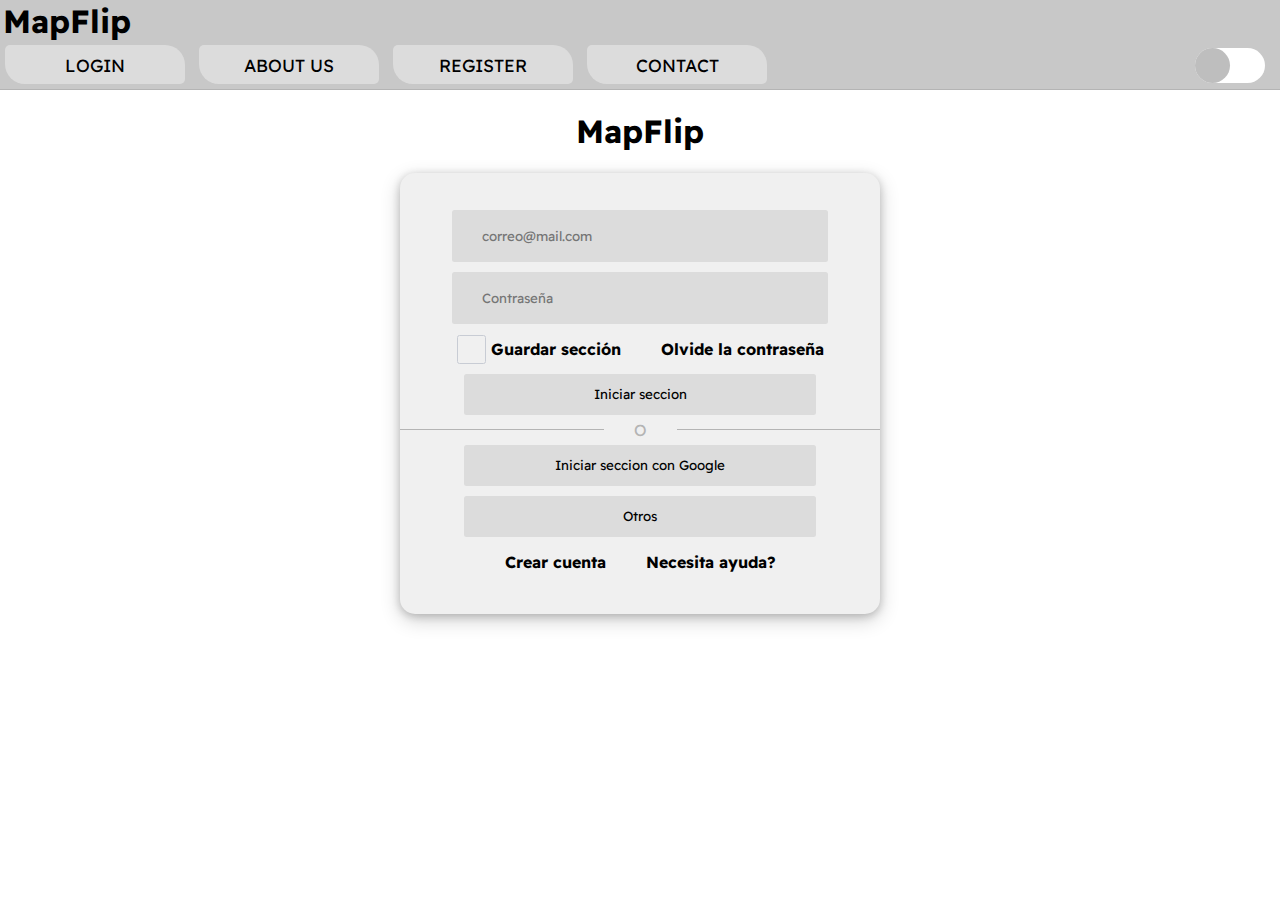
==== index.html @ dfa8b369 "File rename and fixed some bug" ====
<!DOCTYPE html>

<html lang="es">
  <head>
    <meta charset="UTF-8" />
    <meta http-equiv="X-UA-Compatible" content="IE=edge" />
    <meta name="viewport" content="width=device-width, initial-scale=1.0" />
    <title>Login</title>
    <link rel="icon" type="image/x-icon" href="./icons/MapFlipPage_Icon.ico" />
    <link rel="stylesheet" type="text/css" href="./styles/style.css" />
  </head>
  <body>
    <!--Barra de navegacion-->
    <header class="header">
      <h1>MapFlip</h1>
      <nav class="navbar">
        <!--Menu-->
        <div class="iconbar">
          <img src="./icons/gui/row_256.png" alt="Menu icon" id="menu-icon" />
        </div>
        <!--Barra de navegación-->
        <ul class="nav-ul">
          <li><a href="">Login</a></li>
          <li><a href="">About Us</a></li>
          <li><a href="">Register</a></li>
          <li><a href="">Contact</a></li>
          <li class="li-input">
            <input
              type="checkbox"
              class="dark-mode-button"
              onclick="darkMode(),activarModoOscuroManual()"
              placeholder=""
              title="DarkModeBtn"
            />
          </li>
        </ul>
      </nav>
    </header>

    <!--Contenido de la página-->

    <main class="content-login">
      <h1>MapFlip</h1>
      <!--action="submit"-->
      <form action="" class="login-form">
        <input
          type="email"
          name="email"
          placeholder="correo@mail.com"
          id="email-LogIn"
        />
        <input
          type="password"
          name="password"
          placeholder="Contraseña"
          id="password-LogIn"
        />
        <div class="other-options">
          <div class="cntr">
            <input type="checkbox" id="cbx" class="hidden-xs-up" />
            <label for="cbx" class="cbx"></label>
            <label for="cbx">Guardar sección</label>
          </div>
          <a href="">Olvide la contraseña</a>
        </div>
        <input type="submit" value="Iniciar seccion" id="submit-LogIn" />
        <div class="separator">
          <hr id="line" />
          <span>O</span>
          <hr id="line" />
        </div>
        <input
          type="button"
          value="Iniciar seccion con Google"
          id="google-LogIn"
        />
        <input type="button" value="Otros" id="other-LogIn" />
        <div class="other-options">
          <a href="">Crear cuenta</a>
          <a href="">Necesita ayuda?</a>
        </div>
      </form>
    </main>
  </body>
  <script
      src="./scripts/screenAdaptability.js"
      type="text/javascript"
    ></script>
    <script src="./scripts/darkMode.js" type="text/javascript"></script>
    <script src="./scripts/login.js" type="text/javascript"></script>
    <script src="./scripts/script.js" type="text/javascript"></script>
</html>
---- styles/style.css ----
@import url("https://fonts.googleapis.com/css2?family=Readex+Pro:wght@200&display=swap");
* {
  font-family: "Readex Pro", sans-serif;
}

::-webkit-scrollbar {
  display: none;
}
/*Si modifica aquí también obligatorio en el JS*/
:root {
  /** Colores */
  --backColor: white;
  --textColor: black;
  --mediumTextColor: rgb(180, 180, 180);
  --mediumBackColor: rgb(240, 240, 240);
  --buttonColor: rgb(220, 220, 220);
  --buttonColorHover: rgb(190, 190, 190);
  --backgroundNavbarColor: rgb(200, 200, 200);
  --imgIconColor: invert(90%);
  --strongShadowColor: rgba(0, 0, 0, 0.2);
  --mediumShadowColor: rgba(0, 0, 0, 0.19);
  --buttonShadowColor: rgba(0, 0, 0, 0.32);

  /** URL de imágenes */
  --urlPasswordIcon: "url(../icons/gui/password_key_24_black.png)";
  --urlEmailIcon: "url(../icons/gui/mail_24_black.png)";

  /** Statics(No deben ser accesible desde JavaScripts) */
  --imgGreenButtonIconColor: invert(80%) sepia(35%) saturate(811%)
    hue-rotate(75deg) brightness(230%) contrast(160%);
  --mapTileColor: invert(85%);
  --primaryColor: #01ad11;
  --secondaryColor: #00cccc;
  --acceptBtnBackgroundColor: #16a738;
  --cancelBtnBackgroundColor: #cb3737;
  --acceptBtnBackgroundColor_Hover: #27b448;
  --cancelBtnBackgroundColor_hover: #d64e4e;

  /** Otros */
  --primaryBorderRadiusSize: 2.5px;
  --secondaryBorderRadiusSize: 5px 20px;
}

@keyframes premiumColor {
  to {
    background-position: 200%;
  }
}

body {
  background-color: var(--backColor); /*Cambiar este color para buscar huecos*/
  color: var(--textColor);
  overflow: hidden;
  display: block;
  margin: 0;
}

input,
button,
select {
  outline: none;
  border-width: 0;
  border-radius: var(--primaryBorderRadiusSize);
  cursor: pointer;
  color: var(--textColor);
  background-color: var(--buttonColor);
  padding: 10px;
  margin: 5px 5px;
}

input[type="button"],
input[type="submit"],
input[type="email"],
input[type="password"] {
  margin: 5px 5px;
  padding: 10px;
  height: 2.56rem;
  width: 22rem;
}

input[type="email"],
input[type="password"] {
  height: 2rem;
  width: 21rem;
}
input[type="email"]::placeholder,
input[type="password"]::placeholder {
  user-select: none;
  text-align: start;
}

select:focus,
input[type="datetime"]:focus,
input[type="text"]:focus,
input[type="email"]:focus,
input[type="password"]:focus {
  box-shadow: 0 0 0px 2px var(--textColor);
}

input[type="button"]:hover,
input[type="submit"]:hover {
  background-color: var(--buttonColorHover);
}

a {
  text-decoration: none;
  color: var(--textColor);
}

hr {
  color: var(--textColor);
}

.range-container {
  display: flex;
  flex-direction: row;
  align-items: center;
  justify-content: space-between;
  font-weight: bold;
}.range-container input[type="range"]{
  width: 100%;
}.range-container label{
  margin: 0 5px;
}

/** Area colores de los iconos */
.event-icon-container {
  background-color: #00cccc;
  border-radius: 50%;
  border: solid 3px white;
}
.event-icon-img {
  position: absolute;
  top: 7%;
  left: 7%;
}
.user-marker {
  background-color: var(--primaryColor);
  border-radius: 50%;
  border: solid 3px white;
}

/**Area de navegación*/
.header {
  background-color: var(--backgroundNavbarColor);
  border: solid;
  border-inline: none;
  border-block-start: none;
  border-width: thin;
  border-color: var(--mediumTextColor);
}
.header h1 {
  display: inline;
  padding: 2.5px;
}

/*Iconos de los botones de la barra de navegación cuando está en modo móvil*/
#menu-icon,
#close-icon {
  /*Para cambiar los colores de la imagen*/
  filter: var(--imgIconColor);
  height: 0.825em;
}

/*Boton de modo oscuro*/
.dark-mode-button {
  /*main guarda la rueda*/
  appearance: none;
  position: relative;
  width: 70px;
  height: 35px;
  background-color: var(--backColor);
  border-radius: 50px;
  outline: none;
  float: right;
}
.dark-mode-button:before {
  /*Rueda del boton*/
  content: "";
  position: absolute;
  top: 0;
  left: 0;
  width: 35px;
  height: 35px;
  border-radius: 50px;
  transition: 0.4s;
  background-color: var(--buttonColorHover);
}
.dark-mode-button:checked:before {
  /*Rueda del boton*/
  transform: translate(100%);
  transition: 0.4s;
}

/**Modifico las propiedades de los botones que tenga Leaflet*/
.leaflet-touch .leaflet-control-layers,
.leaflet-touch .leaflet-bar {
  border: none;
  background-clip: padding-box;
}
/**Botones flotantes*/
.floating-map-button,
.floating-button {
  width: 40px;
  height: 40px;
  display: flex;
  align-items: center;
  justify-content: center;
  border-radius: 50%;
  box-shadow: 1px 2px 2px 1px var(--buttonShadowColor);
  cursor: pointer;
}
.floating-button {
  margin: 0 10px 10px 0;
  position: absolute;
}
.floating-button img,
.floating-map-button img {
  width: 20px;
  height: 20px;
  user-select: none;
}
.floating-button:hover,
.floating-map-button:hover {
  transform: translate(-1px, -1px);
  background-size: 300% 250%;
  transition: 200ms;
}
.floating-button:active,
.floating-map-button:active {
  transform: translate(1px, 1px);
}
.add {
  background-image: linear-gradient(45deg, #9d00ff, #ff4081, #9d00ff);
  background-size: 500% 280%;
  top: 5px;
  right: 50px;
}
.filter {
  background-image: linear-gradient(45deg, yellow, #34d158, yellow);
  background-size: 500% 280%;
  top: 5px;
  right: 0px;
}
.my-location {
  background-image: linear-gradient(45deg, #2e43ff, #349fd1, #2e43ff);
  background-size: 500% 280%;
  top: 5px;
  right: 0px;
}
/**Creo una tarjeta para mostrar información adicional del botón*/
/*.add:hover::before,.filter:hover::before {
  position: absolute;
  bottom: 100%;
  left: 50%;
  transform: translateX(-50%);
  padding: 5px;
  background-color: var(--BackColor);
  color: var(--TextColor);
  border-radius: var(--primaryBorderRadiusSize);
  font-size: 0.875rem;
}.add:hover::before {
  content: "Crear evento";
}
.filter:hover::before {
  content: "Filtrar eventos";
}*/

/*!En caso de que se cambie de mapa habría que cambiar estas posiciones*/
/*#create-map-event-btn {
  top: auto;
  bottom: 65px;
  right: 5px;
}
#filter-map-event-btn {
  top: auto;
  bottom: 15px;
  right: 5px;
}*/

.navbar {
  display: block;
  width: 100%;
  overflow-y: auto;
}

.navbar ul {
  list-style-type: none;
  margin: 0;
  padding: 0;
}

.navbar ul li {
  display: inline-block;
}

.li-input {
  float: right;
  margin: 2.5px 10px 0 0;
}

.navbar ul li a {
  width: 180px;
  box-sizing: border-box;
  padding: 8.5px;
  margin: 5px;
  font-size: 1.1em;
  display: inline-block;
  text-decoration: none;
  text-align: center;
  float: none;
  text-transform: uppercase;
  position: relative;
  border-radius: var(--secondaryBorderRadiusSize);

  color: var(--textColor);
  background-color: var(--buttonColor);
}
.navbar ul li a:hover {
  transition: 400ms;
  background-color: var(--buttonColorHover);
  box-shadow: 0 3px 0 0 var(--primaryColor);
  /*transform: translate(-3px, -3px);*/
} /*.navbar ul li a:active{
  transform: translate(1px, 1px);
}*/

.iconbar {
  display: none;
  font-size: 32px;
  padding: 7.5px;
  cursor: pointer;
  margin-left: auto;
}

.navbar-mobile {
  display: none;
  background-color: var(--backgroundNavbarColor);
}

/*Capa mas baja*/

#content {
  background-color: var(--mediumBackColor);
  display: flex;
  position: initial;
  margin-left: auto;
  padding: 0;
  height: 84vh;
}

/*Divisiones de las ventanas*/

.event-list-container,
.contacts-list-container {
  position: relative;
}
.event-list-container {
  display: block;
  float: left;
  width: 25%;
  height: 100%;
  border: solid;
  border-block-start: none;
  border-block-end: none;
  border-left: none;
  border-width: thin;
  border-color: var(--mediumTextColor);
}
.list-container {
  height: 60%;
  /*margin: 0 2.5px 0 0;*/
  padding: 0;
  overflow-x: hidden;
  overflow-y: auto;
  /*TODO:Añadir un scroll personalizado*/
}
.list-container > h1,
.card-list-container {
  /**Las cartas eventos*/
  margin: 0.25rem;
  padding: 0.15rem;
  font-size: 1.2rem;
  background-color: var(--buttonColor);
  border-radius: var(--primaryBorderRadiusSize);
  box-shadow: 0 1px 3px 0 var(--strongShadowColor),
    0 2px 6px 0 var(--mediumShadowColor);
}
.card-list-container {
  cursor: pointer;
}
.card-list-container:hover {
  background-color: var(--buttonColorHover);
}
.card-list-container > h2,
.card-list-container p {
  margin: 0.2rem;
  font-size: 1rem;
  text-align: left;
  display: block;
}

#image-container {
  margin: 0 2.5px 2.5px;
  width: 50px;
  height: 50px;
  float: left;
  display: flex;
  justify-content: center;
  align-items: center;
  border-radius: 50%;
  background-color: var(--secondaryColor);
  user-select: none;
}
#image-container img {
  width: 75%;
  height: 75%;
  object-fit: cover;
  margin: auto;
}

.card-presentation-container {
  display: inline-block;
  width: 100%;
}

/* Texto de membresía */
#membership-text {
  width: 85px;
  text-align: center;
  font-weight: bold;
  background-color: var(--backColor);
  border-radius: var(--primaryBorderRadiusSize);
  box-shadow: 1px 1px 2px 0px var(--strongShadowColor),
    3px 3px 3px 1px var(--mediumShadowColor);
  float: right;
  padding: 0.15rem;
  cursor: default;
  -webkit-touch-callout: none;
  -webkit-user-select: none;
  -khtml-user-select: none;
  -moz-user-select: none;
  -ms-user-select: none;
  user-select: none;
}
.premium {
  background: linear-gradient(
    60deg,
    #ff4000 10%,
    #ff8a00 30%,
    #ffa500 50%,
    #ff8a00 70%,
    #ff4000 90%
  );
  -webkit-background-clip: text;
  background-clip: text;
  -webkit-text-fill-color: transparent;
  background-size: 200% auto;
  animation: premiumColor 2s infinite;
}

.map-and-description-container {
  display: block;
  float: center;
  width: 50%;
  height: 100%;
}
.event-description-container {
  border: solid;
  border-inline: none;
  border-block-end: none;
  border-width: thin;
  border-color: var(--mediumTextColor);
  height: 25%; /**El mapa ocupa el 75% por lo que la descripción debe ocupar 25%*/
  overflow-y: auto;
}
.event-description-container h3,
.event-description-container h4,
.event-description-container p {
  margin: 0.1rem;
  padding: 0.05rem;
}
.event-description-container p {
  font-size: 1rem;
}

.contacts-list-container {
  display: block;
  clear: left;
  width: 25%;
  height: 100%;
  border: solid;
  border-block-start: none;
  border-block-end: none;
  border-right: none;
  border-width: thin;
  border-color: var(--mediumTextColor);
}
#friend-conectivity {
  font-weight: bold;
}
.conectado {
  color: #17c740;
}
.desconectado {
  color: #ff4000;
}

/*Area del mapa*/

#map {
  height: 75%;
  width: 100%;
  border-radius: var(--primaryBorderRadiusSize);
}

.leaflet-tile-pane {
  filter: var(--mapTileColor);
}
.leaflet-container .leaflet-control-attribution {
  background: var(--backColor);
  opacity: 0.8;
  color: var(--textColor);
}

#map::backdrop {
  color: #448;
}

/*Aside(anuncio)*/

#content aside {
  margin: 0.25%;
  background-color: var(--mediumBackColor);
}

/*Footer*/

footer {
  clear: both;
  width: 100%;
  text-align: center;
  background-color: var(--mediumBackColor);
}

/*barra de navegación entre partes del content*/

.navbar-mobile button,
.navbar-mobile input {
  text-align: center;
  padding: 4px 10% 0px;
  margin: 2px 0;
}
.navbar-mobile button > img {
  height: 32px;
}
.listIcon {
  filter: var(--imgIconColor);
}
.mapIcon {
  filter: var(--imgGreenButtonIconColor);
}
.friendsIcon {
  filter: var(--imgIconColor);
}

/**Crear evento Ventana modal*/

.modal-event-container {
  display: flex;
  align-items: center;
  justify-content: center;
  position: fixed;
  top: 0;
  left: 0;
  width: 100%;
  height: 100vh;
  background-color: var(--mediumBackColor);
  z-index: 1100;
  pointer-events: none;
  opacity: 0;
}
.modal-event-container h1 {
  margin: 0.55em 0;
}

.show-create-event {
  opacity: 1;
  pointer-events: auto;
}

.modal-create-event{
  display: none;
  background-color: var(--backColor);
  width: 600px;
  max-width: 100%;
  padding: 30px 50px;
  border-radius: var(--primaryBorderRadiusSize);
  box-shadow: 0 2px 4px rgba(0, 0, 0, 0.2);
  text-align: center;
}
.modal-filter-event{
  display: none;
  background-color: var(--backColor);
  width: 600px;
  max-width: 100%;
  padding: 30px 50px;
  border-radius: var(--primaryBorderRadiusSize);
  box-shadow: 0 2px 4px rgba(0, 0, 0, 0.2);
  text-align: center;
}

#cancel-or-create-event {
  display: flex;
  justify-content: space-between;
  align-items: center;
}
#cancel-or-create-event input[type="button"] {
  display: flex;
  flex-direction: column;
  justify-content: center;
  align-items: center;
  font-weight: bold;
  font-size: 1.5rem;
  text-align: center;
}
#cancel-create-event-btn {
  background-color: var(--cancelBtnBackgroundColor);
}
#accept-create-event-btn {
  background-color: var(--acceptBtnBackgroundColor);
}
#cancelBtnBackgroundColor:hover{
  background-color: var(--cancelBtnBackgroundColor_hover);
}
#accept-create-event-btn:hover{
  background-color: var(--acceptBtnBackgroundColor_Hover);
}

.form-create-event {
  display: flex;
  flex-direction: column;
}

/**LogIn Area*/

/*!Area experimental*/
/**Botón de guardar la contraseña*/
.cbx {
  position: relative;
  top: 1px;
  width: 27px;
  height: 27px;
  border: thin solid #c8ccd4;
  border-radius: var(--primaryBorderRadiusSize);
  vertical-align: middle;
  margin: 0px 5px 0 0;

  transition: background 0.1s ease;
  cursor: pointer;
  display: block;
}

.cbx:after {
  content: "";
  position: absolute;
  top: 2px;
  left: 8px;
  width: 7px;
  height: 14px;
  opacity: 0;
  transform: rotate(45deg) scale(0);
  border-right: 2px solid #fff;
  border-bottom: 2px solid #fff;
  transition: all 0.15s ease;
  transition-delay: 0.15s;
}

#cbx:checked ~ .cbx {
  border-color: transparent;
  background: var(--primaryColor);
}

#cbx:checked ~ .cbx:after {
  opacity: 1;
  transform: rotate(45deg) scale(1);
}

.cntr {
  position: relative;
}

.hidden-xs-up {
  display: none !important;
}
/*!----------------------------*/

#email-LogIn {
  background-image: var(--urlEmailIcon);
  background-size: 20px 20px; /* ajusta el tamaño de la imagen */
  background-position: 5px center; /* ajusta la posición de la imagen */
  background-repeat: no-repeat; /* asegura que la imagen no se repita */
  padding-left: 30px; /* ajusta el espacio para que la imagen no se superponga con el texto */
}
#password-LogIn {
  background-image: var(--urlPasswordIcon);
  background-size: 20px 20px; /* ajusta el tamaño de la imagen */
  background-position: 5px center; /* ajusta la posición de la imagen */
  background-repeat: no-repeat; /* asegura que la imagen no se repita */
  padding-left: 30px; /* ajusta el espacio para que la imagen no se superponga con el texto */
}

.content-login {
  display: flex;
  align-items: center;
  flex-direction: column;
}

.login-form {
  background-color: var(--mediumBackColor);
  box-shadow: 0 2px 8px 0 var(--strongShadowColor),
    0 6px 20px 0 var(--mediumShadowColor);
  width: 480px;
  display: flex;
  align-items: center;
  flex-direction: column;
  border-radius: 15px;
  padding: 2em 0;
  overflow-x: hidden;
  overflow-y: auto;
  user-select: none;
}
.login-form a,
.login-form label {
  font-weight: bold;
}

.separator {
  width: 100%;
  display: flex;
  align-items: center;
  justify-content: center;
  gap: 30px;
  color: var(--mediumTextColor);
}
.separator #line {
  display: block;
  width: 100%;
  height: 1px;
  border: 0;
  background-color: var(--mediumTextColor);
}

.other-options {
  display: flex;
  flex-direction: row;
  justify-content: center;
  align-items: center;
  width: 100%;
}
.other-options input {
  width: 170px;
  margin: 5px 5px;
}
.other-options > div {
  display: flex;
  flex-direction: row;
  justify-content: center;
  align-items: center;
}
.other-options a {
  padding: 10px 0;
  margin: 0 20px;
}
.other-options > .cntr {
  margin: 0 20px;
}

/**Sistemas reponsive*/

@media screen and (max-width: 940px) {
  body {
    margin: 0;
  }
  #content {
    padding: 2.5px 0;
  }
}

@media screen and (max-width: 820px) {
  input[type="button"],
  input[type="submit"],
  input[type="email"],
  input[type="password"] {
    width: 80%;
  }

  a hr {
    display: none;
  }

  /**Area App principal*/
  #content {
    padding: 0;
  }

  .header h1 {
    display: none;
  }

  #content {
    padding: 0;
    max-width: 100%;
    /*display: block;*/
    height: 80.8vh;
  }

  /*barra de navegacion entre partes del content*/

  .navbar-mobile {
    display: flex;
    justify-content: space-evenly;
    align-items: stretch;
  }

  /*Divisiones de las ventanas*/

  .event-list-container {
    /**Lista de eventos*/
    display: none;
    clear: right;
    width: 100%;
    height: 100%;
    border: none;
  }
  .list-container {
    height: 100%;
  }

  .floating-map-button,
  .floating-button {
    width: 35px;
    height: 35px;
  }
  .floating-button img,
  .floating-map-button img {
    width: 20px;
    height: 20px;
  }
  .add {
    top: auto;
    bottom: 60px;
    right: 5px;
  }
  .filter {
    top: auto;
    bottom: 5px;
    right: 5px;
  }

  .event-list-container aside {
    /**Area de anuncios*/
    display: none;
  }

  .map-and-description-container {
    /**Mapa y descripción*/
    border: none;
    display: block;
    width: 100%;
    margin: 0;
  }
  #map {
    height: 100%; /*Si se modifica este porcentaje quedaran huecos*/
    width: 100%;
    border-radius: 0;
  }
  .event-description-container {
    height: 100%;
    width: 100%;
    display: none;
  }

  /**Lista de contactos*/
  .contacts-list-container {
    border: none;
    display: none;
    clear: left;
    width: 100%;
    height: 100%;
  }
  .contacts-list-container .forecast {
    height: 100%;
  }
  .contacts-list-container aside {
    display: none;
  }

  #content header {
    padding: 0;
  }

  #content aside {
    clear: both;
    padding: 5%;
  }

  #content footer {
    width: 100%;
    padding: 0;
  }

  /**Area LogIn responsive*/

  .login-form {
    width: 67.5%;
  }

  .login-form a,
  .login-form label {
    font-size: 0.85em;
    font-weight: bold;
  }
}

/*Resolucion movil*/
@media screen and (max-width: 600px) {
  input[type="button"],
  input[type="submit"] {
    width: 90%;
  }
  input[type="email"],
  input[type="password"] {
    width: 82.5%;
  }
  /**Area de barra de navegacion*/
  .dark-mode-button {
    /*main guarda la rueda*/
    width: 60px;
    height: 30px;
    margin: 2.5px 0 10px 10px;
  }
  .dark-mode-button:before {
    /*Rueda del boton*/
    width: 30px;
    height: 30px;
  }

  .iconbar {
    display: block;
    text-align: left;
  }

  .nav-ul {
    position: fixed;
    width: 100%;
    height: 0;
    overflow-y: auto;
  }

  .navbar ul li {
    display: block;
    text-align: center;
  }
  .navbar ul li a {
    font-size: 20px;
    width: -webkit-fill-available;
  }

  /**Area navegacion movil*/
  .navbar-mobile button {
    background-color: var(--backgroundNavbarColor);
  }

  /**Area app principal*/
  #content {
    /*padding: 10px;*/
    width: auto;
  }

  #content aside {
    padding: 0;
    width: auto;
  }

  #content footer {
    width: auto;
  }

  /**Area LogIn*/

  .login-form {
    width: 97.5%;
    border-radius: 7.5px;
  }

  .other-options {
    justify-content: space-between;
  }
  .other-options a {
    padding: 10px 0;
    margin: 0 10px;
  }
  .other-options > .cntr {
    margin: 0 10px;
  }
}
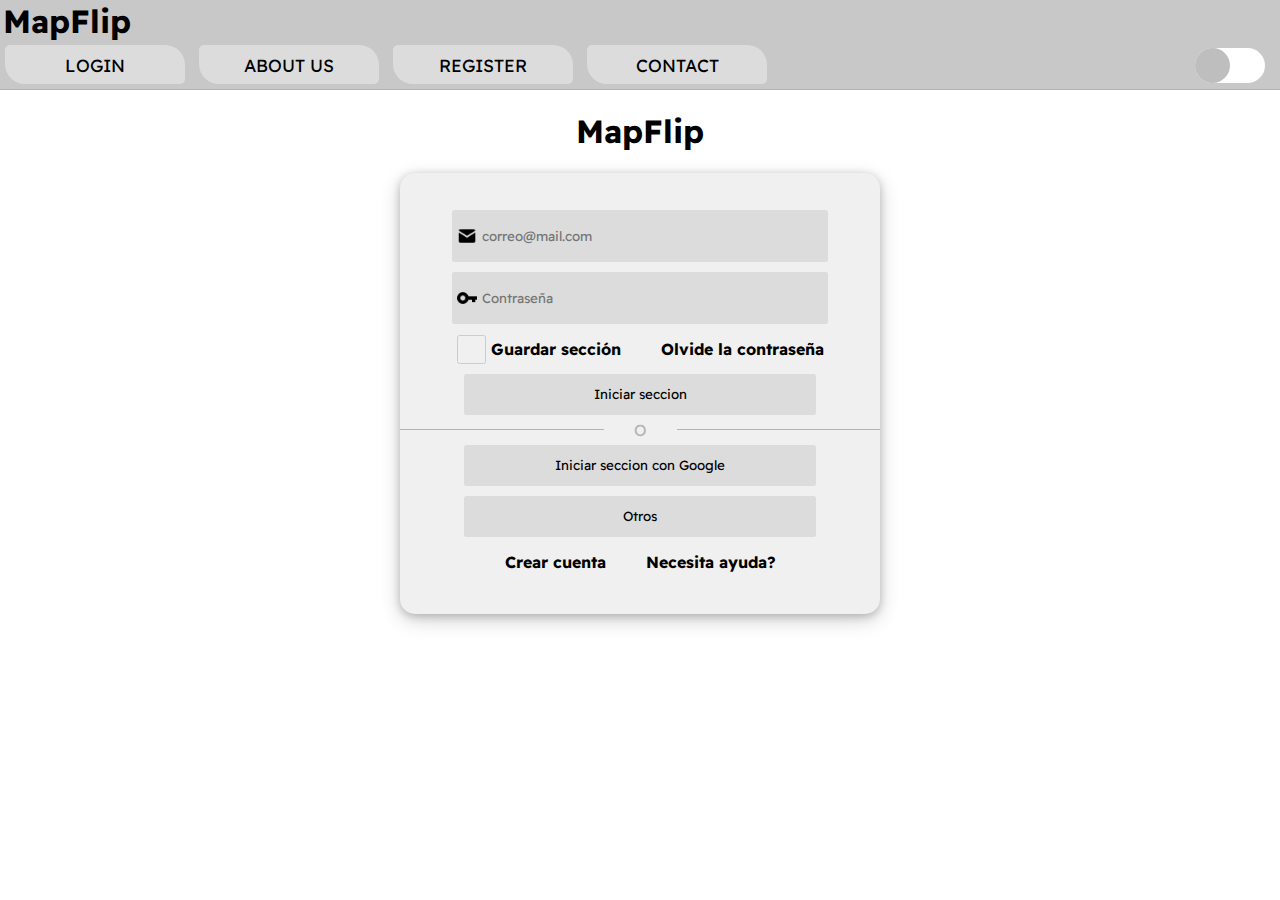
==== commit 06016e9d: "iconsdirectory name changed" ====
--- a/index.html
+++ b/index.html
@@ -6,7 +6,7 @@
     <meta http-equiv="X-UA-Compatible" content="IE=edge" />
     <meta name="viewport" content="width=device-width, initial-scale=1.0" />
     <title>Login</title>
-    <link rel="icon" type="image/x-icon" href="./icons/MapFlipPage_Icon.ico" />
+    <link rel="icon" type="image/x-icon" href="./Icons/MapFlipPage_Icon.ico" />
     <link rel="stylesheet" type="text/css" href="./styles/style.css" />
   </head>
   <body>
@@ -16,7 +16,7 @@
       <nav class="navbar">
         <!--Menu-->
         <div class="iconbar">
-          <img src="./icons/gui/row_256.png" alt="Menu icon" id="menu-icon" />
+          <img src="./Icons/gui/row_256.png" alt="Menu icon" id="menu-icon" />
         </div>
         <!--Barra de navegación-->
         <ul class="nav-ul">
--- a/styles/style.css
+++ b/styles/style.css
@@ -22,8 +22,8 @@
   --buttonShadowColor: rgba(0, 0, 0, 0.32);
 
   /** URL de imágenes */
-  --urlPasswordIcon: "url(../icons/gui/password_key_24_black.png)";
-  --urlEmailIcon: "url(../icons/gui/mail_24_black.png)";
+  --urlPasswordIcon: "url(../Icons/gui/password_key_24_black.png)";
+  --urlEmailIcon: "url(../Icons/gui/mail_24_black.png)";
 
   /** Statics(No deben ser accesible desde JavaScripts) */
   --imgGreenButtonIconColor: invert(80%) sepia(35%) saturate(811%)
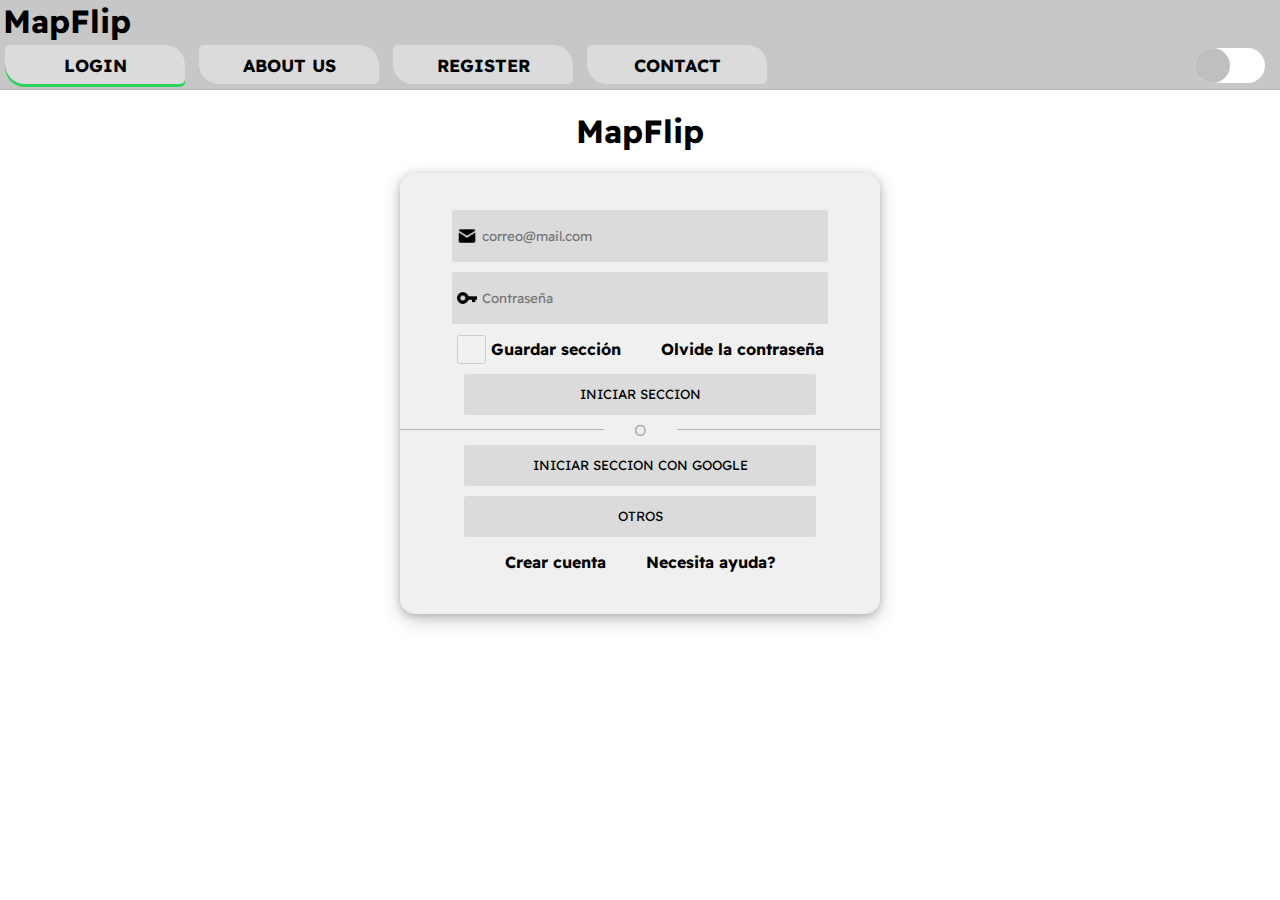
==== commit 6efc8557: "Sidebar open and close" ====
--- a/index.html
+++ b/index.html
@@ -20,10 +20,10 @@
         </div>
         <!--Barra de navegación-->
         <ul class="nav-ul">
-          <li><a href="">Login</a></li>
-          <li><a href="">About Us</a></li>
-          <li><a href="">Register</a></li>
-          <li><a href="">Contact</a></li>
+          <li><a href="../index.html">Login</a></li>
+					<li><a href="./pages/about_us.html">About Us</a></li>
+					<li><a href="./pages/register.html">Register</a></li>
+					<li><a href="./pages/contact.html">Contact</a></li>
           <li class="li-input">
             <input
               type="checkbox"
--- a/styles/style.css
+++ b/styles/style.css
@@ -1,92 +1,111 @@
 @import url("https://fonts.googleapis.com/css2?family=Readex+Pro:wght@200&display=swap");
 * {
-  font-family: "Readex Pro", sans-serif;
-}
-
+	font-family: "Readex Pro", sans-serif;
+}
+
+/* width */
 ::-webkit-scrollbar {
-  display: none;
-}
+	width: 6px;
+}
+
+/* Track */
+::-webkit-scrollbar-track {
+	background: var(--mediumBackColor);
+}
+
+/* Handle */
+::-webkit-scrollbar-thumb {
+	background: var(--buttonColor);
+}
+
+/* Handle on hover */
+::-webkit-scrollbar-thumb:hover {
+	background: var(--buttonColorHover);
+}
+
 /*Si modifica aquí también obligatorio en el JS*/
 :root {
-  /** Colores */
-  --backColor: white;
-  --textColor: black;
-  --mediumTextColor: rgb(180, 180, 180);
-  --mediumBackColor: rgb(240, 240, 240);
-  --buttonColor: rgb(220, 220, 220);
-  --buttonColorHover: rgb(190, 190, 190);
-  --backgroundNavbarColor: rgb(200, 200, 200);
-  --imgIconColor: invert(90%);
-  --strongShadowColor: rgba(0, 0, 0, 0.2);
-  --mediumShadowColor: rgba(0, 0, 0, 0.19);
-  --buttonShadowColor: rgba(0, 0, 0, 0.32);
-
-  /** URL de imágenes */
-  --urlPasswordIcon: "url(../Icons/gui/password_key_24_black.png)";
-  --urlEmailIcon: "url(../Icons/gui/mail_24_black.png)";
-
-  /** Statics(No deben ser accesible desde JavaScripts) */
-  --imgGreenButtonIconColor: invert(80%) sepia(35%) saturate(811%)
-    hue-rotate(75deg) brightness(230%) contrast(160%);
-  --mapTileColor: invert(85%);
-  --primaryColor: #01ad11;
-  --secondaryColor: #00cccc;
-  --acceptBtnBackgroundColor: #16a738;
-  --cancelBtnBackgroundColor: #cb3737;
-  --acceptBtnBackgroundColor_Hover: #27b448;
-  --cancelBtnBackgroundColor_hover: #d64e4e;
-
-  /** Otros */
-  --primaryBorderRadiusSize: 2.5px;
-  --secondaryBorderRadiusSize: 5px 20px;
+	/** Colores */
+	--backColor: white;
+	--textColor: black;
+	--mediumTextColor: hsl(0, 0%, 71%);
+	--mediumBackColor: hsl(0, 0%, 94%);
+	--buttonColor: hsl(0, 0%, 86%);
+	--buttonColorHover: hsl(0, 0%, 75%);
+	--backgroundNavbarColor: hsl(0, 0%, 78%);
+	--imgIconColor: invert(90%);
+	--strongShadowColor: hsla(0, 0%, 0%, 0.2);
+	--mediumShadowColor: hsla(0, 0%, 0%, 0.19);
+	--buttonShadowColor: hsla(0, 0%, 0%, 0.32);
+
+	/** URL de imágenes */
+	--urlPasswordIcon: "url(../Icons/gui/password_key_24_black.png)";
+	--urlEmailIcon: "url(../Icons/gui/mail_24_black.png)";
+
+	/** Statics(No deben ser accesible desde JavaScripts) */
+	--imgGreenButtonIconColor: invert(80%) sepia(35%) saturate(811%) hue-rotate(75deg)
+		brightness(290%) contrast(180%);
+	--mapTileColor: invert(85%);
+	--primaryColor: hsl(137, 65%, 50%);
+	--secondaryColor: #4dcbe7;
+	--acceptBtnBackgroundColor: #16a738;
+	--cancelBtnBackgroundColor: #cb3737;
+	--acceptBtnBackgroundColor_Hover: #27b448;
+	--cancelBtnBackgroundColor_hover: #d64e4e;
+
+	/** Otros */
+	--primaryBorderRadiusSize: 2.5px;
+	--secondaryBorderRadiusSize: 5px 20px;
 }
 
 @keyframes premiumColor {
-  to {
-    background-position: 200%;
-  }
+	to {
+		background-position: 200%;
+	}
 }
 
 body {
-  background-color: var(--backColor); /*Cambiar este color para buscar huecos*/
-  color: var(--textColor);
-  overflow: hidden;
-  display: block;
-  margin: 0;
+	background-color: var(--backColor); /*Cambiar este color para buscar huecos*/
+	color: var(--textColor);
+	overflow: hidden;
+	display: block;
+	margin: 0;
 }
 
 input,
 button,
 select {
-  outline: none;
-  border-width: 0;
-  border-radius: var(--primaryBorderRadiusSize);
-  cursor: pointer;
-  color: var(--textColor);
-  background-color: var(--buttonColor);
-  padding: 10px;
-  margin: 5px 5px;
+	outline: none;
+	border-width: 0;
+	border-radius: var(--primaryBorderRadiusSize);
+	cursor: pointer;
+	color: var(--textColor);
+	background-color: var(--buttonColor);
+	padding: 10px;
+	margin: 5px 5px;
+	user-select: none;
 }
 
 input[type="button"],
 input[type="submit"],
 input[type="email"],
 input[type="password"] {
-  margin: 5px 5px;
-  padding: 10px;
-  height: 2.56rem;
-  width: 22rem;
+	margin: 5px 5px;
+	padding: 10px;
+	height: 2.56rem;
+	width: 22rem;
 }
 
 input[type="email"],
 input[type="password"] {
-  height: 2rem;
-  width: 21rem;
+	height: 2rem;
+	width: 21rem;
 }
 input[type="email"]::placeholder,
-input[type="password"]::placeholder {
-  user-select: none;
-  text-align: start;
+input[type="password"]::placeholder,
+input[type="text"]::placeholder {
+	user-select: none;
+	text-align: start;
 }
 
 select:focus,
@@ -94,159 +113,187 @@
 input[type="text"]:focus,
 input[type="email"]:focus,
 input[type="password"]:focus {
-  box-shadow: 0 0 0px 2px var(--textColor);
+	box-shadow: 0 0 0px 2px var(--textColor);
+}
+
+input[type="button"],
+input[type="submit"] {
+	text-transform: uppercase;
 }
 
 input[type="button"]:hover,
 input[type="submit"]:hover {
-  background-color: var(--buttonColorHover);
+	background-color: var(--buttonColorHover);
 }
 
 a {
-  text-decoration: none;
-  color: var(--textColor);
+	text-decoration: none;
+	font-weight: bold;
+	color: var(--textColor);
 }
 
 hr {
-  color: var(--textColor);
+	color: var(--textColor);
 }
 
 .range-container {
-  display: flex;
-  flex-direction: row;
-  align-items: center;
-  justify-content: space-between;
-  font-weight: bold;
-}.range-container input[type="range"]{
-  width: 100%;
-}.range-container label{
-  margin: 0 5px;
+	display: flex;
+	flex-direction: row;
+	align-items: center;
+	justify-content: space-between;
+	font-weight: bold;
+}
+.range-container input[type="range"] {
+	width: 100%;
+}
+.range-container label {
+	margin: 0 5px;
+}
+
+.double-input-link-container {
+	display: flex;
+	flex-direction: row;
+	align-items: center;
+	justify-content: space-between;
+}
+.double-input-link-container a,
+.double-input-link-container input {
+	margin: 5px;
+}
+.double-input-link-container input {
+	display: flex;
+	flex-direction: column;
+	justify-content: center;
+	align-items: center;
+	font-weight: bold;
+	font-size: 1.5rem;
+	text-align: center;
 }
 
 /** Area colores de los iconos */
 .event-icon-container {
-  background-color: #00cccc;
-  border-radius: 50%;
-  border: solid 3px white;
+	background-color: #00cccc;
+	border-radius: 50%;
+	border: solid 3px white;
 }
 .event-icon-img {
-  position: absolute;
-  top: 7%;
-  left: 7%;
+	position: absolute;
+	top: 7%;
+	left: 7%;
 }
 .user-marker {
-  background-color: var(--primaryColor);
-  border-radius: 50%;
-  border: solid 3px white;
+	background-color: var(--primaryColor);
+	border-radius: 50%;
+	border: solid 3px white;
 }
 
 /**Area de navegación*/
 .header {
-  background-color: var(--backgroundNavbarColor);
-  border: solid;
-  border-inline: none;
-  border-block-start: none;
-  border-width: thin;
-  border-color: var(--mediumTextColor);
+	background-color: var(--backgroundNavbarColor);
+	border: solid;
+	border-inline: none;
+	border-block-start: none;
+	border-width: thin;
+	border-color: var(--mediumTextColor);
 }
 .header h1 {
-  display: inline;
-  padding: 2.5px;
+	display: inline;
+	padding: 2.5px;
 }
 
 /*Iconos de los botones de la barra de navegación cuando está en modo móvil*/
 #menu-icon,
 #close-icon {
-  /*Para cambiar los colores de la imagen*/
-  filter: var(--imgIconColor);
-  height: 0.825em;
+	/*Para cambiar los colores de la imagen*/
+	filter: var(--imgIconColor);
+	height: 0.825em;
 }
 
 /*Boton de modo oscuro*/
 .dark-mode-button {
-  /*main guarda la rueda*/
-  appearance: none;
-  position: relative;
-  width: 70px;
-  height: 35px;
-  background-color: var(--backColor);
-  border-radius: 50px;
-  outline: none;
-  float: right;
+	/*main guarda la rueda*/
+	appearance: none;
+	position: relative;
+	width: 70px;
+	height: 35px;
+	background-color: var(--backColor);
+	border-radius: 50px;
+	outline: none;
+	float: right;
 }
 .dark-mode-button:before {
-  /*Rueda del boton*/
-  content: "";
-  position: absolute;
-  top: 0;
-  left: 0;
-  width: 35px;
-  height: 35px;
-  border-radius: 50px;
-  transition: 0.4s;
-  background-color: var(--buttonColorHover);
+	/*Rueda del boton*/
+	content: "";
+	position: absolute;
+	top: 0;
+	left: 0;
+	width: 35px;
+	height: 35px;
+	border-radius: 50px;
+	transition: 0.4s;
+	background-color: var(--buttonColorHover);
 }
 .dark-mode-button:checked:before {
-  /*Rueda del boton*/
-  transform: translate(100%);
-  transition: 0.4s;
+	/*Rueda del boton*/
+	transform: translate(100%);
+	transition: 0.4s;
 }
 
 /**Modifico las propiedades de los botones que tenga Leaflet*/
 .leaflet-touch .leaflet-control-layers,
 .leaflet-touch .leaflet-bar {
-  border: none;
-  background-clip: padding-box;
+	border: none;
+	background-clip: padding-box;
 }
 /**Botones flotantes*/
 .floating-map-button,
 .floating-button {
-  width: 40px;
-  height: 40px;
-  display: flex;
-  align-items: center;
-  justify-content: center;
-  border-radius: 50%;
-  box-shadow: 1px 2px 2px 1px var(--buttonShadowColor);
-  cursor: pointer;
+	width: 40px;
+	height: 40px;
+	display: flex;
+	align-items: center;
+	justify-content: center;
+	border-radius: 50%;
+	box-shadow: 1px 2px 2px 1px var(--buttonShadowColor);
+	cursor: pointer;
 }
 .floating-button {
-  margin: 0 10px 10px 0;
-  position: absolute;
+	margin: 0 10px 10px 0;
+	position: absolute;
 }
 .floating-button img,
 .floating-map-button img {
-  width: 20px;
-  height: 20px;
-  user-select: none;
+	width: 20px;
+	height: 20px;
+	user-select: none;
 }
 .floating-button:hover,
 .floating-map-button:hover {
-  transform: translate(-1px, -1px);
-  background-size: 300% 250%;
-  transition: 200ms;
+	transform: translate(-1px, -1px);
+	background-size: 300% 250%;
+	transition: 200ms;
 }
 .floating-button:active,
 .floating-map-button:active {
-  transform: translate(1px, 1px);
+	transform: translate(1px, 1px);
 }
 .add {
-  background-image: linear-gradient(45deg, #9d00ff, #ff4081, #9d00ff);
-  background-size: 500% 280%;
-  top: 5px;
-  right: 50px;
+	background-image: linear-gradient(45deg, #9d00ff, #ff4081, #9d00ff);
+	background-size: 500% 280%;
+	top: 5px;
+	right: 50px;
 }
 .filter {
-  background-image: linear-gradient(45deg, yellow, #34d158, yellow);
-  background-size: 500% 280%;
-  top: 5px;
-  right: 0px;
+	background-image: linear-gradient(45deg, yellow, #34d158, yellow);
+	background-size: 500% 280%;
+	top: 5px;
+	right: 0px;
 }
 .my-location {
-  background-image: linear-gradient(45deg, #2e43ff, #349fd1, #2e43ff);
-  background-size: 500% 280%;
-  top: 5px;
-  right: 0px;
+	background-image: linear-gradient(45deg, #2e43ff, #349fd1, #2e43ff);
+	background-size: 500% 280%;
+	top: 5px;
+	right: 0px;
 }
 /**Creo una tarjeta para mostrar información adicional del botón*/
 /*.add:hover::before,.filter:hover::before {
@@ -279,367 +326,384 @@
 }*/
 
 .navbar {
-  display: block;
-  width: 100%;
-  overflow-y: auto;
+	display: block;
+	width: 100%;
+	overflow-y: auto;
 }
 
 .navbar ul {
-  list-style-type: none;
-  margin: 0;
-  padding: 0;
+	list-style-type: none;
+	margin: 0;
+	padding: 0;
 }
 
 .navbar ul li {
-  display: inline-block;
+	display: inline-block;
 }
 
 .li-input {
-  float: right;
-  margin: 2.5px 10px 0 0;
+	float: right;
+	margin: 2.5px 10px 0 0;
 }
 
 .navbar ul li a {
-  width: 180px;
-  box-sizing: border-box;
-  padding: 8.5px;
-  margin: 5px;
-  font-size: 1.1em;
-  display: inline-block;
-  text-decoration: none;
-  text-align: center;
-  float: none;
-  text-transform: uppercase;
-  position: relative;
-  border-radius: var(--secondaryBorderRadiusSize);
-
-  color: var(--textColor);
-  background-color: var(--buttonColor);
+	width: 180px;
+	box-sizing: border-box;
+	padding: 8.5px;
+	margin: 5px;
+	font-size: 1.1em;
+	display: inline-block;
+	text-decoration: none;
+	text-align: center;
+	float: none;
+	text-transform: uppercase;
+	position: relative;
+	border-radius: var(--secondaryBorderRadiusSize);
+
+	color: var(--textColor);
+	background-color: var(--buttonColor);
 }
 .navbar ul li a:hover {
-  transition: 400ms;
-  background-color: var(--buttonColorHover);
-  box-shadow: 0 3px 0 0 var(--primaryColor);
-  /*transform: translate(-3px, -3px);*/
+	transition: 400ms;
+	background-color: var(--buttonColorHover);
+	box-shadow: 0 3px 0 0 var(--primaryColor);
+	/*transform: translate(-3px, -3px);*/
 } /*.navbar ul li a:active{
   transform: translate(1px, 1px);
 }*/
+.nav-ul a.active {
+	box-shadow: 0 3px 0 0 var(--primaryColor);
+}
 
 .iconbar {
-  display: none;
-  font-size: 32px;
-  padding: 7.5px;
-  cursor: pointer;
-  margin-left: auto;
-}
-
-.navbar-mobile {
-  display: none;
-  background-color: var(--backgroundNavbarColor);
+	display: none;
+	font-size: 32px;
+	padding: 7.5px;
+	cursor: pointer;
+	margin-left: auto;
 }
 
 /*Capa mas baja*/
 
 #content {
-  background-color: var(--mediumBackColor);
-  display: flex;
-  position: initial;
-  margin-left: auto;
-  padding: 0;
-  height: 84vh;
+	display: flex;
+	position: initial;
+	margin-left: auto;
+	padding: 0;
+	height: 84vh;
 }
 
 /*Divisiones de las ventanas*/
 
 .event-list-container,
 .contacts-list-container {
-  position: relative;
+	position: relative;
 }
 .event-list-container {
-  display: block;
-  float: left;
-  width: 25%;
-  height: 100%;
-  border: solid;
-  border-block-start: none;
-  border-block-end: none;
-  border-left: none;
-  border-width: thin;
-  border-color: var(--mediumTextColor);
+	display: block;
+	float: left;
+	width: 25%;
+	height: 100%;
+	border: solid;
+	border-block-start: none;
+	border-block-end: none;
+	border-left: none;
+	border-width: thin;
+	border-color: var(--mediumTextColor);
 }
 .list-container {
-  height: 60%;
-  /*margin: 0 2.5px 0 0;*/
-  padding: 0;
-  overflow-x: hidden;
-  overflow-y: auto;
-  /*TODO:Añadir un scroll personalizado*/
+	height: 60%;
+	/*margin: 0 2.5px 0 0;*/
+	padding: 0;
+	overflow-x: hidden;
+	overflow-y: auto;
+	/*TODO:Añadir un scroll personalizado*/
 }
 .list-container > h1,
 .card-list-container {
-  /**Las cartas eventos*/
-  margin: 0.25rem;
-  padding: 0.15rem;
-  font-size: 1.2rem;
-  background-color: var(--buttonColor);
-  border-radius: var(--primaryBorderRadiusSize);
-  box-shadow: 0 1px 3px 0 var(--strongShadowColor),
-    0 2px 6px 0 var(--mediumShadowColor);
+	/**Las cartas eventos*/
+	margin: 0.25rem;
+	padding: 0.15rem;
+	font-size: 1.2rem;
+	background-color: var(--buttonColor);
+	border-radius: var(--primaryBorderRadiusSize);
+	box-shadow: 0 1px 3px 0 var(--strongShadowColor), 0 2px 6px 0 var(--mediumShadowColor);
 }
 .card-list-container {
-  cursor: pointer;
+	cursor: pointer;
 }
 .card-list-container:hover {
-  background-color: var(--buttonColorHover);
+	background-color: var(--buttonColorHover);
 }
 .card-list-container > h2,
+.card-list-container #friend-name,
 .card-list-container p {
-  margin: 0.2rem;
-  font-size: 1rem;
-  text-align: left;
-  display: block;
+	margin: 0.2rem;
+	font-size: 1rem;
+	text-align: left;
+	display: block;
 }
 
 #image-container {
-  margin: 0 2.5px 2.5px;
-  width: 50px;
-  height: 50px;
-  float: left;
-  display: flex;
-  justify-content: center;
-  align-items: center;
-  border-radius: 50%;
-  background-color: var(--secondaryColor);
-  user-select: none;
+	position: relative;
+	margin: 0 2.5px 2.5px;
+	width: 50px;
+	height: 50px;
+	float: left;
+	display: flex;
+	justify-content: center;
+	align-items: center;
+	border-radius: 50%;
+	background-color: var(--secondaryColor);
+	user-select: none;
 }
 #image-container img {
-  width: 75%;
-  height: 75%;
-  object-fit: cover;
-  margin: auto;
+	width: 75%;
+	height: 75%;
+	object-fit: cover;
+	margin: auto;
 }
 
 .card-presentation-container {
-  display: inline-block;
-  width: 100%;
+	display: inline-block;
+	width: 100%;
 }
 
 /* Texto de membresía */
 #membership-text {
-  width: 85px;
-  text-align: center;
-  font-weight: bold;
-  background-color: var(--backColor);
-  border-radius: var(--primaryBorderRadiusSize);
-  box-shadow: 1px 1px 2px 0px var(--strongShadowColor),
-    3px 3px 3px 1px var(--mediumShadowColor);
-  float: right;
-  padding: 0.15rem;
-  cursor: default;
-  -webkit-touch-callout: none;
-  -webkit-user-select: none;
-  -khtml-user-select: none;
-  -moz-user-select: none;
-  -ms-user-select: none;
-  user-select: none;
+	width: 85px;
+	text-align: center;
+	font-weight: bold;
+	background-color: var(--backColor);
+	border-radius: var(--primaryBorderRadiusSize);
+	box-shadow: 1px 1px 2px 0px var(--strongShadowColor), 3px 3px 3px 1px var(--mediumShadowColor);
+	float: right;
+	padding: 0.15rem;
+	cursor: default;
+	-webkit-touch-callout: none;
+	-webkit-user-select: none;
+	-khtml-user-select: none;
+	-moz-user-select: none;
+	-ms-user-select: none;
+	user-select: none;
 }
 .premium {
-  background: linear-gradient(
-    60deg,
-    #ff4000 10%,
-    #ff8a00 30%,
-    #ffa500 50%,
-    #ff8a00 70%,
-    #ff4000 90%
-  );
-  -webkit-background-clip: text;
-  background-clip: text;
-  -webkit-text-fill-color: transparent;
-  background-size: 200% auto;
-  animation: premiumColor 2s infinite;
+	background: linear-gradient(
+		60deg,
+		#ff4000 10%,
+		#ff8a00 30%,
+		#ffa500 50%,
+		#ff8a00 70%,
+		#ff4000 90%
+	);
+	-webkit-background-clip: text;
+	background-clip: text;
+	-webkit-text-fill-color: transparent;
+	background-size: 200% auto;
+	animation: premiumColor 2s infinite;
 }
 
 .map-and-description-container {
-  display: block;
-  float: center;
-  width: 50%;
-  height: 100%;
+	display: block;
+	float: center;
+	width: 50%;
+	height: 100%;
 }
 .event-description-container {
-  border: solid;
-  border-inline: none;
-  border-block-end: none;
-  border-width: thin;
-  border-color: var(--mediumTextColor);
-  height: 25%; /**El mapa ocupa el 75% por lo que la descripción debe ocupar 25%*/
-  overflow-y: auto;
+	border: solid;
+	border-inline: none;
+	border-block-end: none;
+	border-width: thin;
+	border-color: var(--mediumTextColor);
+	height: 25%; /**El mapa ocupa el 75% por lo que la descripción debe ocupar 25%*/
+	overflow-y: auto;
 }
 .event-description-container h3,
 .event-description-container h4,
 .event-description-container p {
-  margin: 0.1rem;
-  padding: 0.05rem;
+	margin: 0.1rem;
+	padding: 0.05rem;
 }
 .event-description-container p {
-  font-size: 1rem;
+	font-size: 1rem;
 }
 
 .contacts-list-container {
-  display: block;
-  clear: left;
-  width: 25%;
-  height: 100%;
-  border: solid;
-  border-block-start: none;
-  border-block-end: none;
-  border-right: none;
-  border-width: thin;
-  border-color: var(--mediumTextColor);
-}
-#friend-conectivity {
-  font-weight: bold;
+	display: block;
+	clear: left;
+	width: 25%;
+	height: 100%;
+	border: solid;
+	border-block-start: none;
+	border-block-end: none;
+	border-right: none;
+	border-width: thin;
+	border-color: var(--mediumTextColor);
+}
+.notify-activity {
+	position: absolute;
+	border-radius: 50%;
+	width: 12.5px;
+	height: 12.5px;
+	bottom: 0px;
+	right: 0px;
+}
+.cantidad-mensaje,.conectado{
+	border: solid;
+	border-color: white;
 }
 .conectado {
-  color: #17c740;
-}
-.desconectado {
-  color: #ff4000;
+	background-color: hsl(134, 85%, 55%);
+}
+.cantidad-mensaje {
+	background-color: hsl(0, 85%, 55%);
+	color: white;
+	font-size: 0.53em;
+	text-align: center;
+	font-weight: bold;
 }
 
 /*Area del mapa*/
 
 #map {
-  height: 75%;
-  width: 100%;
-  border-radius: var(--primaryBorderRadiusSize);
+	height: 75%;
+	width: 100%;
+	border-radius: var(--primaryBorderRadiusSize);
 }
 
 .leaflet-tile-pane {
-  filter: var(--mapTileColor);
+	filter: var(--mapTileColor);
 }
 .leaflet-container .leaflet-control-attribution {
-  background: var(--backColor);
-  opacity: 0.8;
-  color: var(--textColor);
+	background: var(--backColor);
+	opacity: 0.8;
+	color: var(--textColor);
 }
 
 #map::backdrop {
-  color: #448;
+	color: #448;
 }
 
 /*Aside(anuncio)*/
 
 #content aside {
-  margin: 0.25%;
-  background-color: var(--mediumBackColor);
+	margin: 0.25%;
+	background-color: var(--mediumBackColor);
 }
 
 /*Footer*/
 
 footer {
-  clear: both;
-  width: 100%;
-  text-align: center;
-  background-color: var(--mediumBackColor);
+	clear: both;
+	width: 100%;
+	text-align: center;
 }
 
 /*barra de navegación entre partes del content*/
+
+.navbar-mobile {
+	display: none;
+}
 
 .navbar-mobile button,
 .navbar-mobile input {
-  text-align: center;
-  padding: 4px 10% 0px;
-  margin: 2px 0;
+	background-color: transparent;
+	text-align: center;
+	padding: 4px 10% 0px;
+	margin: 2px 0;
 }
 .navbar-mobile button > img {
-  height: 32px;
+	height: 32px;
 }
 .listIcon {
-  filter: var(--imgIconColor);
+	filter: var(--imgIconColor);
 }
 .mapIcon {
-  filter: var(--imgGreenButtonIconColor);
+	filter: var(--imgGreenButtonIconColor);
 }
 .friendsIcon {
-  filter: var(--imgIconColor);
+	filter: var(--imgIconColor);
 }
 
 /**Crear evento Ventana modal*/
 
-.modal-event-container {
-  display: flex;
-  align-items: center;
-  justify-content: center;
-  position: fixed;
-  top: 0;
-  left: 0;
-  width: 100%;
-  height: 100vh;
-  background-color: var(--mediumBackColor);
-  z-index: 1100;
-  pointer-events: none;
-  opacity: 0;
-}
-.modal-event-container h1 {
-  margin: 0.55em 0;
+.modal-container {
+	display: flex;
+	align-items: center;
+	justify-content: center;
+	position: fixed;
+	top: 0;
+	left: 0;
+	width: 100%;
+	height: 100vh;
+	background-color: var(--mediumBackColor);
+	z-index: 1100;
+	pointer-events: none;
+	opacity: 0;
+	transition: transform 0.3s ease-in-out;
+	transform: translateX(100%);
+}
+.modal-container h1 {
+	margin: 0.55em 0;
 }
 
 .show-create-event {
-  opacity: 1;
-  pointer-events: auto;
-}
-
-.modal-create-event{
-  display: none;
-  background-color: var(--backColor);
-  width: 600px;
-  max-width: 100%;
-  padding: 30px 50px;
-  border-radius: var(--primaryBorderRadiusSize);
-  box-shadow: 0 2px 4px rgba(0, 0, 0, 0.2);
-  text-align: center;
-}
-.modal-filter-event{
-  display: none;
-  background-color: var(--backColor);
-  width: 600px;
-  max-width: 100%;
-  padding: 30px 50px;
-  border-radius: var(--primaryBorderRadiusSize);
-  box-shadow: 0 2px 4px rgba(0, 0, 0, 0.2);
-  text-align: center;
+	opacity: 1;
+	pointer-events: auto;
+	transform: translateX(0%);
+}
+
+.modal-create-event {
+	display: none;
+	background-color: var(--backColor);
+	width: 600px;
+	max-width: 100%;
+	padding: 30px 50px;
+	border-radius: var(--primaryBorderRadiusSize);
+	box-shadow: 0 2px 4px rgba(0, 0, 0, 0.2);
+	text-align: center;
+}
+.modal-filter-event {
+	display: none;
+	background-color: var(--backColor);
+	width: 600px;
+	max-width: 100%;
+	padding: 30px 50px;
+	border-radius: var(--primaryBorderRadiusSize);
+	box-shadow: 0 2px 4px rgba(0, 0, 0, 0.2);
+	text-align: center;
 }
 
 #cancel-or-create-event {
-  display: flex;
-  justify-content: space-between;
-  align-items: center;
+	display: flex;
+	justify-content: space-between;
+	align-items: center;
 }
 #cancel-or-create-event input[type="button"] {
-  display: flex;
-  flex-direction: column;
-  justify-content: center;
-  align-items: center;
-  font-weight: bold;
-  font-size: 1.5rem;
-  text-align: center;
+	display: flex;
+	flex-direction: column;
+	justify-content: center;
+	align-items: center;
+	font-weight: bold;
+	font-size: 1.5rem;
+	text-align: center;
 }
 #cancel-create-event-btn {
-  background-color: var(--cancelBtnBackgroundColor);
+	background-color: var(--cancelBtnBackgroundColor);
 }
 #accept-create-event-btn {
-  background-color: var(--acceptBtnBackgroundColor);
-}
-#cancelBtnBackgroundColor:hover{
-  background-color: var(--cancelBtnBackgroundColor_hover);
-}
-#accept-create-event-btn:hover{
-  background-color: var(--acceptBtnBackgroundColor_Hover);
+	background-color: var(--acceptBtnBackgroundColor);
+}
+#cancelBtnBackgroundColor:hover {
+	background-color: var(--cancelBtnBackgroundColor_hover);
+}
+#accept-create-event-btn:hover {
+	background-color: var(--acceptBtnBackgroundColor_Hover);
 }
 
 .form-create-event {
-  display: flex;
-  flex-direction: column;
+	display: flex;
+	flex-direction: column;
 }
 
 /**LogIn Area*/
@@ -647,361 +711,383 @@
 /*!Area experimental*/
 /**Botón de guardar la contraseña*/
 .cbx {
-  position: relative;
-  top: 1px;
-  width: 27px;
-  height: 27px;
-  border: thin solid #c8ccd4;
-  border-radius: var(--primaryBorderRadiusSize);
-  vertical-align: middle;
-  margin: 0px 5px 0 0;
-
-  transition: background 0.1s ease;
-  cursor: pointer;
-  display: block;
+	position: relative;
+	top: 1px;
+	width: 27px;
+	height: 27px;
+	border: thin solid #c8ccd4;
+	border-radius: var(--primaryBorderRadiusSize);
+	vertical-align: middle;
+	margin: 0px 5px 0 0;
+
+	transition: background 0.1s ease;
+	cursor: pointer;
+	display: block;
 }
 
 .cbx:after {
-  content: "";
-  position: absolute;
-  top: 2px;
-  left: 8px;
-  width: 7px;
-  height: 14px;
-  opacity: 0;
-  transform: rotate(45deg) scale(0);
-  border-right: 2px solid #fff;
-  border-bottom: 2px solid #fff;
-  transition: all 0.15s ease;
-  transition-delay: 0.15s;
+	content: "";
+	position: absolute;
+	top: 2px;
+	left: 8px;
+	width: 7px;
+	height: 14px;
+	opacity: 0;
+	transform: rotate(45deg) scale(0);
+	border-right: 2px solid #fff;
+	border-bottom: 2px solid #fff;
+	transition: all 0.15s ease;
+	transition-delay: 0.15s;
 }
 
 #cbx:checked ~ .cbx {
-  border-color: transparent;
-  background: var(--primaryColor);
+	border-color: transparent;
+	background: var(--primaryColor);
 }
 
 #cbx:checked ~ .cbx:after {
-  opacity: 1;
-  transform: rotate(45deg) scale(1);
+	opacity: 1;
+	transform: rotate(45deg) scale(1);
 }
 
 .cntr {
-  position: relative;
+	position: relative;
 }
 
 .hidden-xs-up {
-  display: none !important;
+	display: none !important;
 }
 /*!----------------------------*/
 
 #email-LogIn {
-  background-image: var(--urlEmailIcon);
-  background-size: 20px 20px; /* ajusta el tamaño de la imagen */
-  background-position: 5px center; /* ajusta la posición de la imagen */
-  background-repeat: no-repeat; /* asegura que la imagen no se repita */
-  padding-left: 30px; /* ajusta el espacio para que la imagen no se superponga con el texto */
+	background-image: var(--urlEmailIcon);
+	background-size: 20px 20px; /* ajusta el tamaño de la imagen */
+	background-position: 5px center; /* ajusta la posición de la imagen */
+	background-repeat: no-repeat; /* asegura que la imagen no se repita */
+	padding-left: 30px; /* ajusta el espacio para que la imagen no se superponga con el texto */
 }
 #password-LogIn {
-  background-image: var(--urlPasswordIcon);
-  background-size: 20px 20px; /* ajusta el tamaño de la imagen */
-  background-position: 5px center; /* ajusta la posición de la imagen */
-  background-repeat: no-repeat; /* asegura que la imagen no se repita */
-  padding-left: 30px; /* ajusta el espacio para que la imagen no se superponga con el texto */
-}
-
-.content-login {
-  display: flex;
-  align-items: center;
-  flex-direction: column;
+	background-image: var(--urlPasswordIcon);
+	background-size: 20px 20px; /* ajusta el tamaño de la imagen */
+	background-position: 5px center; /* ajusta la posición de la imagen */
+	background-repeat: no-repeat; /* asegura que la imagen no se repita */
+	padding-left: 30px; /* ajusta el espacio para que la imagen no se superponga con el texto */
+}
+
+.content-login,
+.content-register,
+.content-about-us,
+.content-contact {
+	display: flex;
+	align-items: center;
+	flex-direction: column;
 }
 
 .login-form {
-  background-color: var(--mediumBackColor);
-  box-shadow: 0 2px 8px 0 var(--strongShadowColor),
-    0 6px 20px 0 var(--mediumShadowColor);
-  width: 480px;
-  display: flex;
-  align-items: center;
-  flex-direction: column;
-  border-radius: 15px;
-  padding: 2em 0;
-  overflow-x: hidden;
-  overflow-y: auto;
-  user-select: none;
+	background-color: var(--mediumBackColor);
+	box-shadow: 0 2px 8px 0 var(--strongShadowColor), 0 6px 20px 0 var(--mediumShadowColor);
+	width: 480px;
+	display: flex;
+	align-items: center;
+	flex-direction: column;
+	border-radius: 15px;
+	padding: 2em 0;
+	overflow-x: hidden;
+	overflow-y: auto;
+	user-select: none;
 }
 .login-form a,
 .login-form label {
-  font-weight: bold;
+	font-weight: bold;
 }
 
 .separator {
-  width: 100%;
-  display: flex;
-  align-items: center;
-  justify-content: center;
-  gap: 30px;
-  color: var(--mediumTextColor);
+	width: 100%;
+	display: flex;
+	align-items: center;
+	justify-content: center;
+	gap: 30px;
+	color: var(--mediumTextColor);
 }
 .separator #line {
-  display: block;
-  width: 100%;
-  height: 1px;
-  border: 0;
-  background-color: var(--mediumTextColor);
+	display: block;
+	width: 100%;
+	height: 1px;
+	border: 0;
+	background-color: var(--mediumTextColor);
 }
 
 .other-options {
-  display: flex;
-  flex-direction: row;
-  justify-content: center;
-  align-items: center;
-  width: 100%;
+	display: flex;
+	flex-direction: row;
+	justify-content: center;
+	align-items: center;
+	width: 100%;
 }
 .other-options input {
-  width: 170px;
-  margin: 5px 5px;
+	width: 170px;
+	margin: 5px 5px;
 }
 .other-options > div {
-  display: flex;
-  flex-direction: row;
-  justify-content: center;
-  align-items: center;
+	display: flex;
+	flex-direction: row;
+	justify-content: center;
+	align-items: center;
 }
 .other-options a {
-  padding: 10px 0;
-  margin: 0 20px;
+	padding: 10px 0;
+	margin: 0 20px;
 }
 .other-options > .cntr {
-  margin: 0 20px;
+	margin: 0 20px;
+}
+
+/**Register area*/
+
+.register-container {
+	background-color: var(--mediumBackColor);
+	box-shadow: 0 2px 8px 0 var(--strongShadowColor), 0 6px 20px 0 var(--mediumShadowColor);
+	width: 480px;
+	display: flex;
+	align-items: center;
+	flex-direction: column;
+	border-radius: 15px;
+	padding: 2em 0;
+	overflow-x: hidden;
+	overflow-y: auto;
+	user-select: none;
+}
+.login-form a,
+.login-form label {
+	font-weight: bold;
 }
 
 /**Sistemas reponsive*/
 
 @media screen and (max-width: 940px) {
-  body {
-    margin: 0;
-  }
-  #content {
-    padding: 2.5px 0;
-  }
+	body {
+		margin: 0;
+	}
+	#content {
+		padding: 2.5px 0;
+	}
 }
 
 @media screen and (max-width: 820px) {
-  input[type="button"],
-  input[type="submit"],
-  input[type="email"],
-  input[type="password"] {
-    width: 80%;
-  }
-
-  a hr {
-    display: none;
-  }
-
-  /**Area App principal*/
-  #content {
-    padding: 0;
-  }
-
-  .header h1 {
-    display: none;
-  }
-
-  #content {
-    padding: 0;
-    max-width: 100%;
-    /*display: block;*/
-    height: 80.8vh;
-  }
-
-  /*barra de navegacion entre partes del content*/
-
-  .navbar-mobile {
-    display: flex;
-    justify-content: space-evenly;
-    align-items: stretch;
-  }
-
-  /*Divisiones de las ventanas*/
-
-  .event-list-container {
-    /**Lista de eventos*/
-    display: none;
-    clear: right;
-    width: 100%;
-    height: 100%;
-    border: none;
-  }
-  .list-container {
-    height: 100%;
-  }
-
-  .floating-map-button,
-  .floating-button {
-    width: 35px;
-    height: 35px;
-  }
-  .floating-button img,
-  .floating-map-button img {
-    width: 20px;
-    height: 20px;
-  }
-  .add {
-    top: auto;
-    bottom: 60px;
-    right: 5px;
-  }
-  .filter {
-    top: auto;
-    bottom: 5px;
-    right: 5px;
-  }
-
-  .event-list-container aside {
-    /**Area de anuncios*/
-    display: none;
-  }
-
-  .map-and-description-container {
-    /**Mapa y descripción*/
-    border: none;
-    display: block;
-    width: 100%;
-    margin: 0;
-  }
-  #map {
-    height: 100%; /*Si se modifica este porcentaje quedaran huecos*/
-    width: 100%;
-    border-radius: 0;
-  }
-  .event-description-container {
-    height: 100%;
-    width: 100%;
-    display: none;
-  }
-
-  /**Lista de contactos*/
-  .contacts-list-container {
-    border: none;
-    display: none;
-    clear: left;
-    width: 100%;
-    height: 100%;
-  }
-  .contacts-list-container .forecast {
-    height: 100%;
-  }
-  .contacts-list-container aside {
-    display: none;
-  }
-
-  #content header {
-    padding: 0;
-  }
-
-  #content aside {
-    clear: both;
-    padding: 5%;
-  }
-
-  #content footer {
-    width: 100%;
-    padding: 0;
-  }
-
-  /**Area LogIn responsive*/
-
-  .login-form {
-    width: 67.5%;
-  }
-
-  .login-form a,
-  .login-form label {
-    font-size: 0.85em;
-    font-weight: bold;
-  }
+	input[type="button"],
+	input[type="submit"],
+	input[type="email"],
+	input[type="password"] {
+		width: 80%;
+	}
+
+	a hr {
+		display: none;
+	}
+
+	/**Area App principal*/
+	#content {
+		padding: 0;
+	}
+
+	.header h1 {
+		display: none;
+	}
+
+	#content {
+		padding: 0;
+		max-width: 100%;
+		/*display: block;*/
+		height: 80.8vh;
+	}
+
+	/*barra de navegacion entre partes del content*/
+
+	.navbar-mobile {
+		display: flex;
+		justify-content: space-evenly;
+		align-items: stretch;
+	}
+
+	/*Divisiones de las ventanas*/
+
+	.event-list-container {
+		/**Lista de eventos*/
+		display: none;
+		clear: right;
+		width: 100%;
+		height: 100%;
+		border: none;
+	}
+	.list-container {
+		height: 100%;
+	}
+
+	.floating-map-button,
+	.floating-button {
+		width: 35px;
+		height: 35px;
+	}
+	.floating-button img,
+	.floating-map-button img {
+		width: 20px;
+		height: 20px;
+	}
+	.add {
+		top: auto;
+		bottom: 60px;
+		right: 5px;
+	}
+	.filter {
+		top: auto;
+		bottom: 5px;
+		right: 5px;
+	}
+
+	.event-list-container aside {
+		/**Area de anuncios*/
+		display: none;
+	}
+
+	.map-and-description-container {
+		/**Mapa y descripción*/
+		border: none;
+		display: block;
+		width: 100%;
+		margin: 0;
+	}
+	#map {
+		height: 100%; /*Si se modifica este porcentaje quedaran huecos*/
+		width: 100%;
+		border-radius: 0;
+	}
+	.event-description-container {
+		height: 100%;
+		width: 100%;
+		display: none;
+	}
+
+	/**Lista de contactos*/
+	.contacts-list-container {
+		border: none;
+		display: none;
+		clear: left;
+		width: 100%;
+		height: 100%;
+	}
+	.contacts-list-container .forecast {
+		height: 100%;
+	}
+	.contacts-list-container aside {
+		display: none;
+	}
+
+	#content header {
+		padding: 0;
+	}
+
+	#content aside {
+		clear: both;
+		padding: 5%;
+	}
+
+	#content footer {
+		width: 100%;
+		padding: 0;
+	}
+
+	/**Area LogIn responsive*/
+
+	.form-container {
+		display: flex;
+		flex-direction: column;
+	}
+
+	.login-form {
+		width: 67.5%;
+	}
+
+	.login-form a,
+	.login-form label {
+		font-size: 0.85em;
+		font-weight: bold;
+	}
 }
 
 /*Resolucion movil*/
 @media screen and (max-width: 600px) {
-  input[type="button"],
-  input[type="submit"] {
-    width: 90%;
-  }
-  input[type="email"],
-  input[type="password"] {
-    width: 82.5%;
-  }
-  /**Area de barra de navegacion*/
-  .dark-mode-button {
-    /*main guarda la rueda*/
-    width: 60px;
-    height: 30px;
-    margin: 2.5px 0 10px 10px;
-  }
-  .dark-mode-button:before {
-    /*Rueda del boton*/
-    width: 30px;
-    height: 30px;
-  }
-
-  .iconbar {
-    display: block;
-    text-align: left;
-  }
-
-  .nav-ul {
-    position: fixed;
-    width: 100%;
-    height: 0;
-    overflow-y: auto;
-  }
-
-  .navbar ul li {
-    display: block;
-    text-align: center;
-  }
-  .navbar ul li a {
-    font-size: 20px;
-    width: -webkit-fill-available;
-  }
-
-  /**Area navegacion movil*/
-  .navbar-mobile button {
-    background-color: var(--backgroundNavbarColor);
-  }
-
-  /**Area app principal*/
-  #content {
-    /*padding: 10px;*/
-    width: auto;
-  }
-
-  #content aside {
-    padding: 0;
-    width: auto;
-  }
-
-  #content footer {
-    width: auto;
-  }
-
-  /**Area LogIn*/
-
-  .login-form {
-    width: 97.5%;
-    border-radius: 7.5px;
-  }
-
-  .other-options {
-    justify-content: space-between;
-  }
-  .other-options a {
-    padding: 10px 0;
-    margin: 0 10px;
-  }
-  .other-options > .cntr {
-    margin: 0 10px;
-  }
-}
+	input[type="button"],
+	input[type="submit"] {
+		width: 90%;
+	}
+	input[type="email"],
+	input[type="password"] {
+		width: 82.5%;
+	}
+	/**Area de barra de navegacion*/
+	.dark-mode-button {
+		/*main guarda la rueda*/
+		width: 60px;
+		height: 30px;
+		margin: 2.5px 0 10px 10px;
+	}
+	.dark-mode-button:before {
+		/*Rueda del boton*/
+		width: 30px;
+		height: 30px;
+	}
+
+	.iconbar {
+		display: block;
+		text-align: left;
+	}
+
+	.nav-ul {
+		width: 100%;
+		height: 0;
+		overflow-x: hidden;
+		overflow-y: auto;
+	}
+
+	.navbar ul li {
+		display: block;
+		text-align: center;
+	}
+	.navbar ul li a {
+		font-size: 20px;
+		width: -webkit-fill-available;
+	}
+
+	/**Area app principal*/
+	#content {
+		/*padding: 10px;*/
+		width: auto;
+	}
+
+	#content aside {
+		padding: 0;
+		width: auto;
+	}
+
+	#content footer {
+		width: auto;
+	}
+
+	/**Area LogIn*/
+
+	.login-form {
+		width: 97.5%;
+		border-radius: 7.5px;
+	}
+
+	.other-options {
+		justify-content: space-between;
+	}
+	.other-options a {
+		padding: 10px 0;
+		margin: 0 10px;
+	}
+	.other-options > .cntr {
+		margin: 0 10px;
+	}
+}
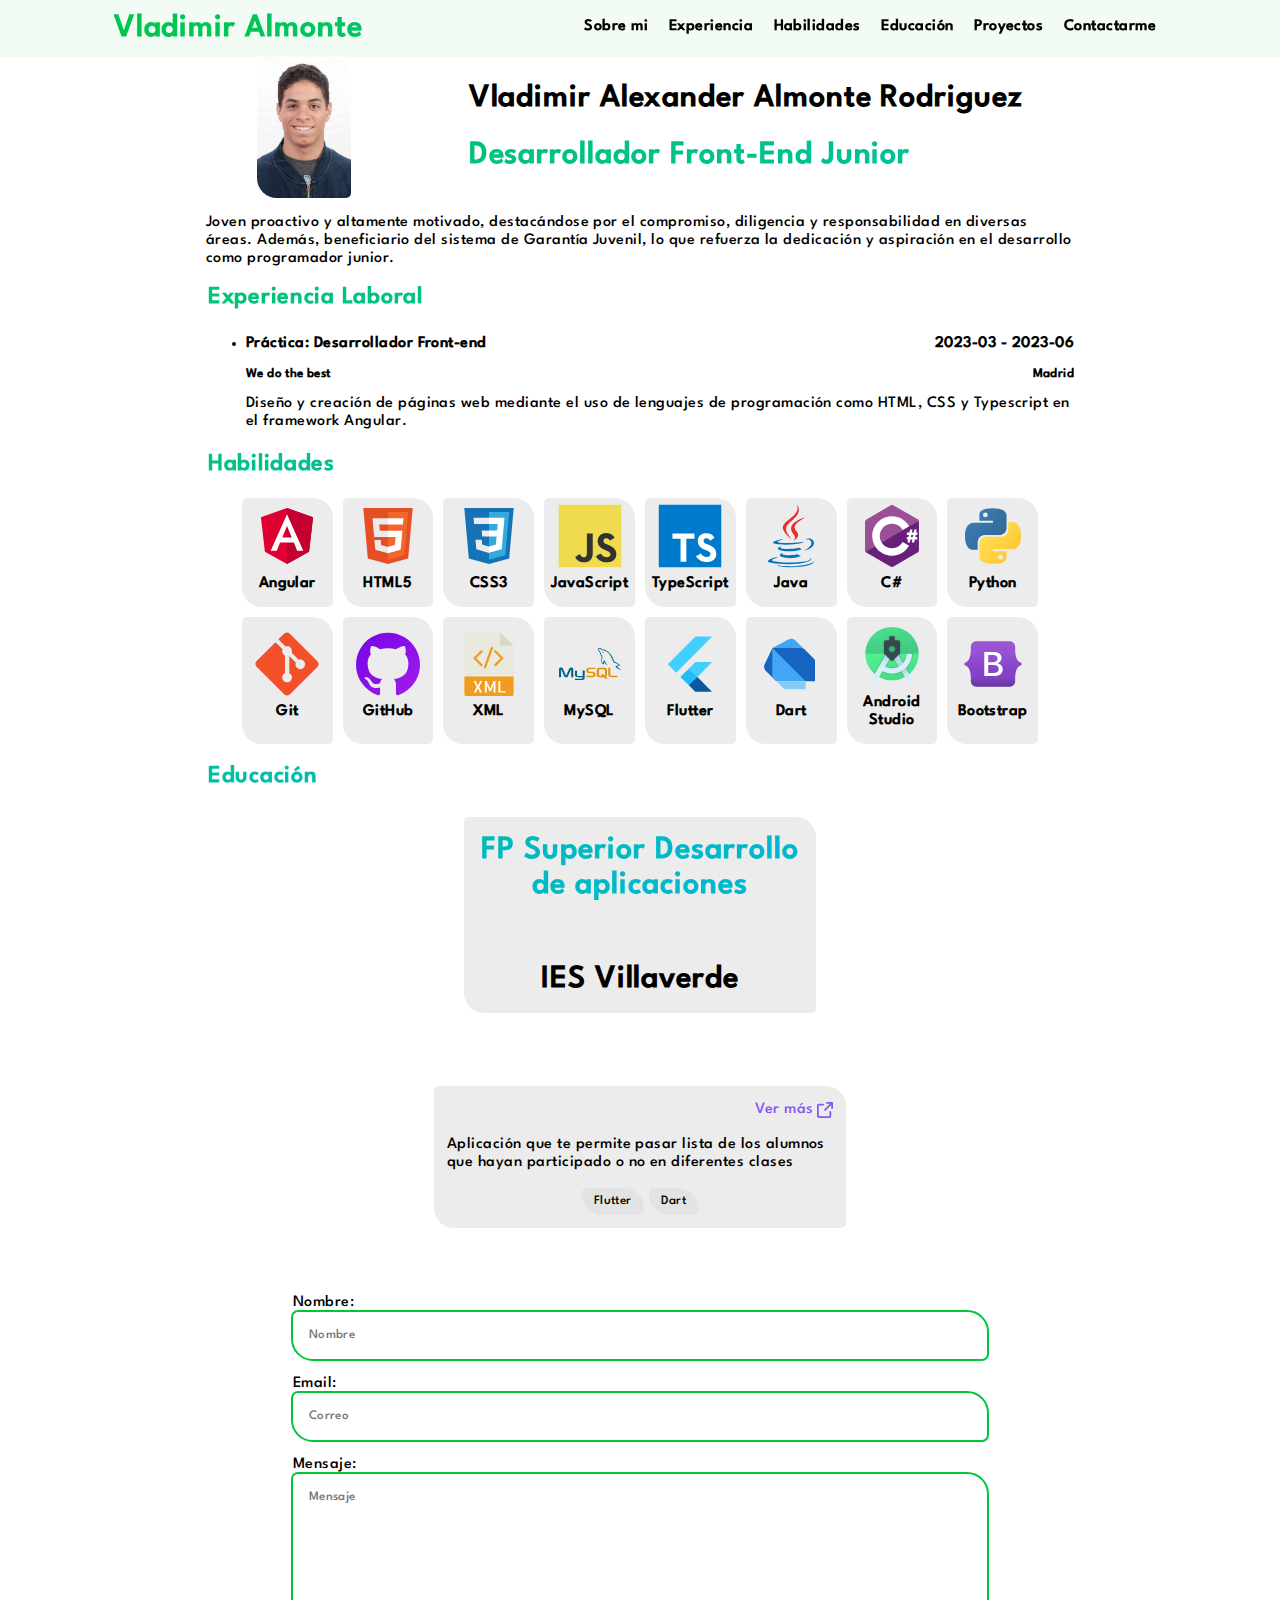
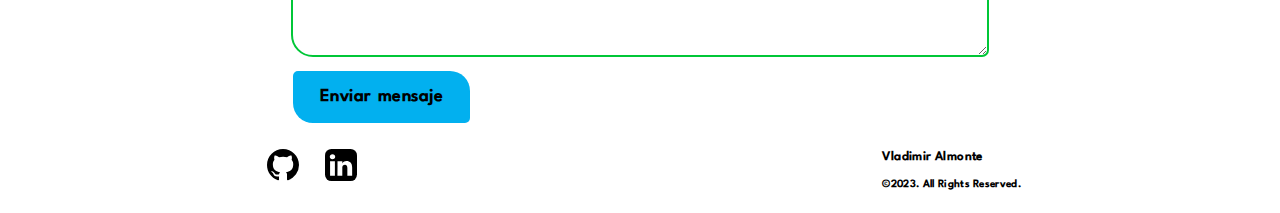
==== commit 317a57d4: "init commit" ====
--- a/index.html
+++ b/index.html
@@ -1,92 +1,13 @@
-<!DOCTYPE html>
+<!DOCTYPE html><html lang="en" data-critters-container><head>
+  <meta charset="utf-8">
+  <title>Portfolio</title>
+  <base href="/">
+  <meta name="viewport" content="width=device-width, initial-scale=1">
+  <link rel="icon" type="image/x-icon" href="favicon.ico">
+<style>@font-face{font-display:swap;font-family:League Spartan;src:url("./media/LeagueSpartan-Medium-M7JHBHXE.eot");src:url("./media/LeagueSpartan-Medium-M7JHBHXE.eot?#iefix") format("embedded-opentype"),url("./media/LeagueSpartan-Medium-WSWWSMZI.woff2") format("woff2"),url("./media/LeagueSpartan-Medium-QMYEVN4G.woff") format("woff"),url("./media/LeagueSpartan-Medium-QRID647P.svg#LeagueSpartan-Medium") format("svg");font-weight:400;font-style:normal}:root{color-scheme:light dark;--primary-color: 72.06% .2263 145.05;--secondary-color: 71.33% .1469 232.95;--accent-color: 59.46% .2288 292.24;--error-color: 61.24% .2365 28.46;--bg-color-card: hsla(0, 0%, 50%, .15);--bg-color-link: hsla(0, 0%, 50%, .2);--shadow-color: oklch(var(--primary-color) / 50%);--border-radius: 5px 20px 5px 20px;--border-radius-inverted: 20px 5px 20px 5px;--transition-time: .2s;--navbar-padding: .5rem;--navbar-height: 57px;--backdrop-filter-blur: blur(20px)}@media (prefers-color-scheme: dark){:root{--primary-color: 84.12% .345 145.06;--secondary-color: 92.94% .2252 103.77;--accent-color: 94.11% .1904 115.77}}*{font-family:League Spartan,sans-serif;line-height:1.12;letter-spacing:.03em}html{scroll-behavior:smooth}body{background-color:var(--bg-color);margin:0}body main{margin:0 auto;max-width:868px;padding-inline:16px}body main [id]{scroll-margin-top:var(--navbar-height)}a{text-decoration:none;color:var(--accent-color)}a:visited{color:oklch(var(--accent-color))}h1,h2,h3{background:linear-gradient(to bottom right in oklab,oklch(var(--primary-color)),oklch(var(--secondary-color))) fixed;-webkit-background-clip:text;background-clip:text;-webkit-text-fill-color:transparent}input,button,textarea{border-radius:var(--border-radius);padding:1rem}button{width:fit-content;font-size:large;font-weight:700;padding-inline:1.5em;box-sizing:border-box}dialog{position:fixed;inset:0;border-radius:var(--border-radius);border-style:solid;border-color:oklch(var(--primary-color))}.cards-container{display:flex;justify-content:center;flex-wrap:wrap;gap:10px}.background-color-card{background-color:var(--bg-color-card);border-radius:var(--border-radius)}.filled-btn{border:none;background-color:oklch(var(--secondary-color));border-radius:var(--border-radius);transition:var(--transition-time);color:#000}.filled-btn svg path{color:#000}.filled-btn:hover,.filled-btn :focus-visible{border-radius:var(--border-radius-inverted);cursor:pointer}
+</style><link rel="stylesheet" href="styles-4SFHTUJS.css" media="print" onload="this.media='all'"><noscript><link rel="stylesheet" href="styles-4SFHTUJS.css"></noscript><style ng-app-id="ng">nav[_ngcontent-ng-c1851249630]{padding:var(--navbar-padding);background-color:oklch(var(--primary-color) / 5%);-webkit-backdrop-filter:var(--backdrop-filter-blur);backdrop-filter:var(--backdrop-filter-blur)}header[_ngcontent-ng-c1851249630]{display:flex;flex-direction:column;justify-content:center}header[_ngcontent-ng-c1851249630] > h1[_ngcontent-ng-c1851249630]{margin:0}.navbar[_ngcontent-ng-c1851249630]{display:flex;justify-content:space-around;flex-direction:row;position:sticky;top:0;height:var(--navbar-height);box-sizing:border-box}.link-container[_ngcontent-ng-c1851249630]{display:flex;flex-direction:row}.link-container[_ngcontent-ng-c1851249630]   a[_ngcontent-ng-c1851249630]{padding:.64em;font-weight:700;border-radius:var(--border-radius)}.link-container[_ngcontent-ng-c1851249630]   a[_ngcontent-ng-c1851249630]:hover{transition:var(--transition-time);transition-property:box-shadow,color;color:oklch(var(--primary-color));box-shadow:0 3px 0 -1px oklch(var(--primary-color))}.sidebar-btn[_ngcontent-ng-c1851249630]{display:none;height:38px;width:36px;padding:0}.sidebar[_ngcontent-ng-c1851249630]{height:100%;width:196px;display:none;position:fixed;top:0;left:0;overflow:auto;box-shadow:5px 0 20px 2px #80808099;box-sizing:border-box}.sidebar[_ngcontent-ng-c1851249630]   .sidebar-btn[_ngcontent-ng-c1851249630]{display:block}.sidebar[_ngcontent-ng-c1851249630]   .sidebar-link-container[_ngcontent-ng-c1851249630]{display:flex;flex-direction:column}.active-sidebar[_ngcontent-ng-c1851249630]{display:block;animation:sidebar-anim-open .2s ease-in-out 0s 1 normal forwards}.inactive-sidebar[_ngcontent-ng-c1851249630]{animation:sidebar-anim-close .2s ease-in-out 0s 1 normal forwards}@media (width < 856px){.navbar[_ngcontent-ng-c1851249630]{justify-content:flex-start;gap:10px}.sidebar-btn[_ngcontent-ng-c1851249630]{display:block}.link-container[_ngcontent-ng-c1851249630]{display:none}.sidebar-link-container[_ngcontent-ng-c1851249630]{display:flex}}</style><style ng-app-id="ng">.about-me-container[_ngcontent-ng-c1672013956]{display:flex;flex-wrap:wrap;justify-content:space-around;align-items:center;gap:16px}.about-me-container[_ngcontent-ng-c1672013956]   img[_ngcontent-ng-c1672013956]{width:94px;border-radius:var(--border-radius)}.about-me-container[_ngcontent-ng-c1672013956]   header[_ngcontent-ng-c1672013956]   h1[_ngcontent-ng-c1672013956]:first-child{background:none;background-clip:none;-webkit-text-fill-color:inherit}.additional-information-container[_ngcontent-ng-c1672013956]{display:flex;flex-wrap:wrap;flex-direction:row;justify-content:space-between}</style><style ng-app-id="ng">h1[_ngcontent-ng-c2604171720], h2[_ngcontent-ng-c2604171720], h3[_ngcontent-ng-c2604171720], h4[_ngcontent-ng-c2604171720], h5[_ngcontent-ng-c2604171720], h6[_ngcontent-ng-c2604171720]{margin-block:.5em}.experience-list-tile[_ngcontent-ng-c2604171720]   div[_ngcontent-ng-c2604171720]{display:flex;flex-wrap:wrap;flex-direction:row;justify-content:space-between}.experience-list-tile[_ngcontent-ng-c2604171720]   p[_ngcontent-ng-c2604171720]{text-wrap:pretty;margin-block:.4em}</style><style ng-app-id="ng">.skill-card[_ngcontent-ng-c3080131653]{display:flex;flex-direction:column;justify-content:center;align-items:center;width:78px;padding:.4em;max-height:120px}.skill-card[_ngcontent-ng-c3080131653]   img[_ngcontent-ng-c3080131653]{width:64px}.skill-card[_ngcontent-ng-c3080131653]   h4[_ngcontent-ng-c3080131653]{text-align:center;margin-block:.45em}.skill-card[_ngcontent-ng-c3080131653]:hover{transition-duration:var(--transition-time);transition-property:box-shadow;box-shadow:0 2px 10px 1px var(--shadow-color)}</style><style ng-app-id="ng">.card-education[_ngcontent-ng-c2929595377]{display:flex;flex-direction:column;justify-content:center;align-items:center;max-width:320px;padding:1em;min-height:120px;margin:.4rem}h1[_ngcontent-ng-c2929595377]{margin-top:0;text-align:center}h1[_ngcontent-ng-c2929595377]:last-child{background:none;background-clip:none;-webkit-text-fill-color:inherit}h1[_ngcontent-ng-c2929595377] + h1[_ngcontent-ng-c2929595377]{margin-bottom:0}</style><style ng-app-id="ng">article[_ngcontent-ng-c1703329050]{padding:.8rem;max-width:386px}a[_ngcontent-ng-c1703329050]{display:flex;align-items:center;color:oklch(var(--accent-color))}a[_ngcontent-ng-c1703329050]   svg[_ngcontent-ng-c1703329050]   path[_ngcontent-ng-c1703329050]{color:oklch(var(--accent-color))}svg[_ngcontent-ng-c1703329050]{width:1em;margin-left:.2em}header[_ngcontent-ng-c1703329050]{display:flex;justify-content:space-between}header[_ngcontent-ng-c1703329050]   h3[_ngcontent-ng-c1703329050]{margin:0}.cards-container[_ngcontent-ng-c1703329050]{gap:5px}.chip[_ngcontent-ng-c1703329050]{display:block;width:fit-content;height:fit-content;background-color:#d9d9d980;border-radius:var(--border-radius);padding-block:.45em;padding-inline:.9em}</style><style ng-app-id="ng">form[_ngcontent-ng-c1855554602]{display:flex;flex-direction:column;align-items:center}form[_ngcontent-ng-c1855554602]   div[_ngcontent-ng-c1855554602]{width:80%;display:flex;flex-direction:column;gap:16px}label[_ngcontent-ng-c1855554602]{display:flex;flex-direction:column}input[_ngcontent-ng-c1855554602], textarea[_ngcontent-ng-c1855554602]{background-color:inherit;transition:var(--transition-time);border:none;outline-color:oklch(var(--primary-color));outline-style:solid;outline-width:2px}[_ngcontent-ng-c1855554602]:is(input, textarea)[_ngcontent-ng-c1855554602]:focus-visible{border-radius:var(--border-radius-inverted);outline-color:oklch(var(--accent-color))}.invalid[_ngcontent-ng-c1855554602]{outline-color:oklch(var(--error-color))}.error[_ngcontent-ng-c1855554602]{margin-top:10px;color:oklch(var(--error-color));background-color:oklch(var(--error-color) / 20%);border-radius:var(--border-radius);border:solid oklch(var(--error-color)) 2px;padding:.5em}</style><style ng-app-id="ng">h1[_ngcontent-ng-c1263814992], h2[_ngcontent-ng-c1263814992], h3[_ngcontent-ng-c1263814992], h4[_ngcontent-ng-c1263814992], h5[_ngcontent-ng-c1263814992], h6[_ngcontent-ng-c1263814992]{margin-block:1em}footer[_ngcontent-ng-c1263814992]{height:90px;display:flex;flex-wrap:nowrap;justify-content:space-around;align-items:center}.icon-button[_ngcontent-ng-c1263814992]{padding:.5em}.icon-button[_ngcontent-ng-c1263814992] + .icon-button[_ngcontent-ng-c1263814992]{margin-left:.6em}.icon-button[_ngcontent-ng-c1263814992]   svg[_ngcontent-ng-c1263814992]{width:2em;height:2em;border-radius:20%}.icon-button[_ngcontent-ng-c1263814992]   svg[_ngcontent-ng-c1263814992]   path[_ngcontent-ng-c1263814992]{color:var(--text-color)}.icon-button[_ngcontent-ng-c1263814992]:hover   svg[_ngcontent-ng-c1263814992]   path[_ngcontent-ng-c1263814992]{color:oklch(var(--accent-color));border-radius:6.5px}</style></head>
+<body><!--nghm-->
+  <app-root _nghost-ng-c1879113704 ng-version="17.0.4" ngh="6" ng-server-context="ssg"><navbar-component _ngcontent-ng-c1879113704 _nghost-ng-c1851249630 ngh="0"><nav _ngcontent-ng-c1851249630 class="navbar"><button _ngcontent-ng-c1851249630 class="filled-btn sidebar-btn"><svg _ngcontent-ng-c1851249630="" fill="none" height="24" viewBox="0 0 24 24" width="24" xmlns="http://www.w3.org/2000/svg"><path _ngcontent-ng-c1851249630="" stroke="currentColor" stroke-linecap="round" stroke-linejoin="round" stroke-width="2" d="M4 6H20M4 12H20M4 18H20"/></svg></button><header _ngcontent-ng-c1851249630><h1 _ngcontent-ng-c1851249630> Vladimir Almonte </h1></header><div _ngcontent-ng-c1851249630 class="link-container"><a _ngcontent-ng-c1851249630 href="#about-me">Sobre mi</a><a _ngcontent-ng-c1851249630 href="#experience">Experiencia</a><a _ngcontent-ng-c1851249630 href="#skills">Habilidades</a><a _ngcontent-ng-c1851249630 href="#education">Educación</a><a _ngcontent-ng-c1851249630 href="#fulfilled-project">Proyectos</a><a _ngcontent-ng-c1851249630 href="#contact-me">Contactarme</a></div></nav><nav _ngcontent-ng-c1851249630 class="sidebar inactive-sidebar" style="background-color: inherit;"><button _ngcontent-ng-c1851249630 class="filled-btn sidebar-btn"><svg _ngcontent-ng-c1851249630="" fill="none" height="24" viewBox="0 0 24 24" width="24" xmlns="http://www.w3.org/2000/svg"><path _ngcontent-ng-c1851249630="" stroke="currentColor" stroke-linecap="round" stroke-linejoin="round" stroke-width="2" d="M4 6H20M4 12H20M4 18H20"/></svg></button><header _ngcontent-ng-c1851249630><h3 _ngcontent-ng-c1851249630> Vladimir Almonte </h3></header><div _ngcontent-ng-c1851249630 class="link-container sidebar-link-container"><a _ngcontent-ng-c1851249630 href="#about-me">Sobre mi</a><a _ngcontent-ng-c1851249630 href="#experience">Experiencia</a><a _ngcontent-ng-c1851249630 href="#skills">Habilidades</a><a _ngcontent-ng-c1851249630 href="#education">Educación</a><a _ngcontent-ng-c1851249630 href="#fulfilled-project">Proyectos</a><a _ngcontent-ng-c1851249630 href="#contact-me">Contactarme</a></div></nav></navbar-component><main _ngcontent-ng-c1879113704><about-me-component _ngcontent-ng-c1879113704 id="about-me" _nghost-ng-c1672013956 ngh="0"><section _ngcontent-ng-c1672013956><article _ngcontent-ng-c1672013956><div _ngcontent-ng-c1672013956 class="about-me-container"><img _ngcontent-ng-c1672013956 src="../../../assets/images/_MG_9092 copia.jpg" alt="Fotografía de Vladimir con fondo blanco"><header _ngcontent-ng-c1672013956><h1 _ngcontent-ng-c1672013956>Vladimir Alexander Almonte Rodriguez</h1><h1 _ngcontent-ng-c1672013956>Desarrollador Front-End Junior</h1></header></div><p _ngcontent-ng-c1672013956> Joven proactivo y altamente motivado, destacándose por el compromiso, diligencia y responsabilidad en diversas áreas. Además, beneficiario del sistema de Garantía Juvenil, lo que refuerza la dedicación y aspiración en el desarrollo como programador junior. </p></article></section></about-me-component><experiences-component _ngcontent-ng-c1879113704 id="experience" _nghost-ng-c2604171720 ngh="1"><section _ngcontent-ng-c2604171720><legend _ngcontent-ng-c2604171720><h2 _ngcontent-ng-c2604171720>Experiencia Laboral</h2></legend><ul _ngcontent-ng-c2604171720><li _ngcontent-ng-c2604171720 class="experience-list-tile"><div _ngcontent-ng-c2604171720><h4 _ngcontent-ng-c2604171720>Práctica: Desarrollador Front-end</h4><h4 _ngcontent-ng-c2604171720>2023-03 - 2023-06</h4></div><div _ngcontent-ng-c2604171720><h5 _ngcontent-ng-c2604171720> We do the best </h5><h5 _ngcontent-ng-c2604171720> Madrid </h5></div><p _ngcontent-ng-c2604171720> Diseño y creación de páginas web mediante el uso de lenguajes de programación como HTML, CSS y Typescript en el framework Angular. </p></li><!----></ul></section></experiences-component><skills-component _ngcontent-ng-c1879113704 id="skills" _nghost-ng-c3080131653 ngh="2"><section _ngcontent-ng-c3080131653 aria-label="Habilidades personales" class="skill-article"><legend _ngcontent-ng-c3080131653><h2 _ngcontent-ng-c3080131653> Habilidades </h2></legend><div _ngcontent-ng-c3080131653 class="cards-container"><article _ngcontent-ng-c3080131653 class="skill-card background-color-card"><img _ngcontent-ng-c3080131653 src="assets/icons/skills/angular_icon.svg" alt="Angular"><!----><h4 _ngcontent-ng-c3080131653 class="skill-title"> Angular </h4></article><article _ngcontent-ng-c3080131653 class="skill-card background-color-card"><img _ngcontent-ng-c3080131653 src="assets/icons/skills/html_icon.svg" alt="HTML5"><!----><h4 _ngcontent-ng-c3080131653 class="skill-title"> HTML5 </h4></article><article _ngcontent-ng-c3080131653 class="skill-card background-color-card"><img _ngcontent-ng-c3080131653 src="assets/icons/skills/css_icon.svg" alt="CSS3"><!----><h4 _ngcontent-ng-c3080131653 class="skill-title"> CSS3 </h4></article><article _ngcontent-ng-c3080131653 class="skill-card background-color-card"><img _ngcontent-ng-c3080131653 src="assets/icons/skills/javascript_icon.svg" alt="JavaScript"><!----><h4 _ngcontent-ng-c3080131653 class="skill-title"> JavaScript </h4></article><article _ngcontent-ng-c3080131653 class="skill-card background-color-card"><img _ngcontent-ng-c3080131653 src="assets/icons/skills/typescript_icon.svg" alt="TypeScript"><!----><h4 _ngcontent-ng-c3080131653 class="skill-title"> TypeScript </h4></article><article _ngcontent-ng-c3080131653 class="skill-card background-color-card"><img _ngcontent-ng-c3080131653 src="assets/icons/skills/java_icon.svg" alt="Java"><!----><h4 _ngcontent-ng-c3080131653 class="skill-title"> Java </h4></article><article _ngcontent-ng-c3080131653 class="skill-card background-color-card"><img _ngcontent-ng-c3080131653 src="assets/icons/skills/csharp_icon.svg" alt="C#"><!----><h4 _ngcontent-ng-c3080131653 class="skill-title"> C# </h4></article><article _ngcontent-ng-c3080131653 class="skill-card background-color-card"><img _ngcontent-ng-c3080131653 src="assets/icons/skills/python_icon.svg" alt="Python"><!----><h4 _ngcontent-ng-c3080131653 class="skill-title"> Python </h4></article><article _ngcontent-ng-c3080131653 class="skill-card background-color-card"><img _ngcontent-ng-c3080131653 src="assets/icons/skills/git_icon.svg" alt="Git"><!----><h4 _ngcontent-ng-c3080131653 class="skill-title"> Git </h4></article><article _ngcontent-ng-c3080131653 class="skill-card background-color-card"><img _ngcontent-ng-c3080131653 src="assets/icons/skills/github_icon.svg" alt="GitHub"><!----><h4 _ngcontent-ng-c3080131653 class="skill-title"> GitHub </h4></article><article _ngcontent-ng-c3080131653 class="skill-card background-color-card"><img _ngcontent-ng-c3080131653 src="assets/icons/skills/xml_icon.svg" alt="XML"><!----><h4 _ngcontent-ng-c3080131653 class="skill-title"> XML </h4></article><article _ngcontent-ng-c3080131653 class="skill-card background-color-card"><img _ngcontent-ng-c3080131653 src="assets/icons/skills/mysql_icon.svg" alt="MySQL"><!----><h4 _ngcontent-ng-c3080131653 class="skill-title"> MySQL </h4></article><article _ngcontent-ng-c3080131653 class="skill-card background-color-card"><img _ngcontent-ng-c3080131653 src="assets/icons/skills/flutter_icon.svg" alt="Flutter"><!----><h4 _ngcontent-ng-c3080131653 class="skill-title"> Flutter </h4></article><article _ngcontent-ng-c3080131653 class="skill-card background-color-card"><img _ngcontent-ng-c3080131653 src="assets/icons/skills/dart_icon.svg" alt="Dart"><!----><h4 _ngcontent-ng-c3080131653 class="skill-title"> Dart </h4></article><article _ngcontent-ng-c3080131653 class="skill-card background-color-card"><img _ngcontent-ng-c3080131653 src="assets/icons/skills/android_studio_icon.svg" alt="Android Studio"><!----><h4 _ngcontent-ng-c3080131653 class="skill-title"> Android Studio </h4></article><article _ngcontent-ng-c3080131653 class="skill-card background-color-card"><img _ngcontent-ng-c3080131653 src="assets/icons/skills/bootstrap_icon.svg" alt="Bootstrap"><!----><h4 _ngcontent-ng-c3080131653 class="skill-title"> Bootstrap </h4></article><!----></div></section></skills-component><educations-component _ngcontent-ng-c1879113704 id="education" _nghost-ng-c2929595377 ngh="0"><section _ngcontent-ng-c2929595377 aria-label="Educación"><legend _ngcontent-ng-c2929595377><h2 _ngcontent-ng-c2929595377> Educación </h2></legend><div _ngcontent-ng-c2929595377 class="cards-container"><article _ngcontent-ng-c2929595377 class="card-education background-color-card"><h1 _ngcontent-ng-c2929595377>FP Superior Desarrollo de aplicaciones multiplataforma</h1><h1 _ngcontent-ng-c2929595377>IES Villaverde</h1></article></div></section></educations-component><fulfilled-project-component _ngcontent-ng-c1879113704 id="fulfilled-project" _nghost-ng-c1703329050 ngh="3"><section _ngcontent-ng-c1703329050><legend _ngcontent-ng-c1703329050><h2 _ngcontent-ng-c1703329050>Proyectos</h2></legend><div _ngcontent-ng-c1703329050 class="cards-container"><article _ngcontent-ng-c1703329050 class="project-card background-color-card"><header _ngcontent-ng-c1703329050><h3 _ngcontent-ng-c1703329050> Adaclass </h3><a _ngcontent-ng-c1703329050 href> Ver más <svg _ngcontent-ng-c1703329050="" aria-hidden="true" xmlns="http://www.w3.org/2000/svg" fill="none" viewBox="0 0 18 18" class="w-3 h-3 ms-2.5 rtl:rotate-[270deg]"><path _ngcontent-ng-c1703329050="" stroke="currentColor" stroke-linecap="round" stroke-linejoin="round" stroke-width="2" d="M15 11v4.833A1.166 1.166 0 0 1 13.833 17H2.167A1.167 1.167 0 0 1 1 15.833V4.167A1.166 1.166 0 0 1 2.167 3h4.618m4.447-2H17v5.768M9.111 8.889l7.778-7.778"/></svg></a></header><p _ngcontent-ng-c1703329050> Aplicación que te permite pasar lista de los alumnos que hayan participado o no en diferentes clases </p><footer _ngcontent-ng-c1703329050 class="cards-container"><small _ngcontent-ng-c1703329050 class="chip"> Flutter </small><small _ngcontent-ng-c1703329050 class="chip"> Dart </small><!----></footer></article><!----></div></section></fulfilled-project-component><contact-me-component _ngcontent-ng-c1879113704 id="contact-me" _nghost-ng-c1855554602 ngh="4"><section _ngcontent-ng-c1855554602 aria-label="Contacta conmigo"><legend _ngcontent-ng-c1855554602><h2 _ngcontent-ng-c1855554602> Contactar conmigo </h2></legend><form _ngcontent-ng-c1855554602 novalidate class="ng-untouched ng-pristine ng-invalid"><div _ngcontent-ng-c1855554602><label _ngcontent-ng-c1855554602 for="name">Nombre: <input _ngcontent-ng-c1855554602 type="text" name="name" id="name-form" placeholder="Nombre" formcontrolname="name" class="ng-untouched ng-pristine ng-invalid" value><!----></label><label _ngcontent-ng-c1855554602 for="email">Email: <input _ngcontent-ng-c1855554602 type="email" name="email" id="email-form" placeholder="Correo" formcontrolname="email" class="ng-untouched ng-pristine ng-invalid" value><!----><!----></label><label _ngcontent-ng-c1855554602 for="message">Mensaje: <textarea _ngcontent-ng-c1855554602 name="message" id="message-form" cols="30" rows="10" placeholder="Mensaje" formcontrolname="message" class="ng-untouched ng-pristine ng-invalid"></textarea><!----></label><button _ngcontent-ng-c1855554602 class="filled-btn"> Enviar mensaje </button></div></form></section><dialog _ngcontent-ng-c1855554602><p _ngcontent-ng-c1855554602>No se ha podido enviar el mensaje, puede ser por que ya has enviado un mensaje o porque ha habido un error al tratar de enviarlo. Gracias</p><form _ngcontent-ng-c1855554602 novalidate method="dialog" class><button _ngcontent-ng-c1855554602 class="filled-btn">Aceptar</button></form></dialog><dialog _ngcontent-ng-c1855554602><p _ngcontent-ng-c1855554602>Mensaje enviado. Gracias</p><form _ngcontent-ng-c1855554602 novalidate method="dialog" class><button _ngcontent-ng-c1855554602 class="filled-btn">Aceptar</button></form></dialog></contact-me-component></main><footer-component _ngcontent-ng-c1879113704 _nghost-ng-c1263814992 ngh="5"><footer _ngcontent-ng-c1263814992><!----><!----></footer></footer-component><router-outlet _ngcontent-ng-c1879113704></router-outlet><!----></app-root>
+<script src="polyfills-LZBJRJJE.js" type="module"></script><script src="main-YF5OUQ3V.js" type="module"></script>
 
-<html lang="es">
-  <head>
-    <meta charset="UTF-8" />
-    <meta http-equiv="X-UA-Compatible" content="IE=edge" />
-    <meta name="viewport" content="width=device-width, initial-scale=1.0" />
-    <title>Login</title>
-    <link rel="icon" type="image/x-icon" href="./Icons/MapFlipPage_Icon.ico" />
-    <link rel="stylesheet" type="text/css" href="./styles/style.css" />
-  </head>
-  <body>
-    <!--Barra de navegacion-->
-    <header class="header">
-      <h1>MapFlip</h1>
-      <nav class="navbar">
-        <!--Menu-->
-        <div class="iconbar">
-          <img src="./Icons/gui/row_256.png" alt="Menu icon" id="menu-icon" />
-        </div>
-        <!--Barra de navegación-->
-        <ul class="nav-ul">
-          <li><a href="../index.html">Login</a></li>
-					<li><a href="./pages/about_us.html">About Us</a></li>
-					<li><a href="./pages/register.html">Register</a></li>
-					<li><a href="./pages/contact.html">Contact</a></li>
-          <li class="li-input">
-            <input
-              type="checkbox"
-              class="dark-mode-button"
-              onclick="darkMode(),activarModoOscuroManual()"
-              placeholder=""
-              title="DarkModeBtn"
-            />
-          </li>
-        </ul>
-      </nav>
-    </header>
-
-    <!--Contenido de la página-->
-
-    <main class="content-login">
-      <h1>MapFlip</h1>
-      <!--action="submit"-->
-      <form action="" class="login-form">
-        <input
-          type="email"
-          name="email"
-          placeholder="correo@mail.com"
-          id="email-LogIn"
-        />
-        <input
-          type="password"
-          name="password"
-          placeholder="Contraseña"
-          id="password-LogIn"
-        />
-        <div class="other-options">
-          <div class="cntr">
-            <input type="checkbox" id="cbx" class="hidden-xs-up" />
-            <label for="cbx" class="cbx"></label>
-            <label for="cbx">Guardar sección</label>
-          </div>
-          <a href="">Olvide la contraseña</a>
-        </div>
-        <input type="submit" value="Iniciar seccion" id="submit-LogIn" />
-        <div class="separator">
-          <hr id="line" />
-          <span>O</span>
-          <hr id="line" />
-        </div>
-        <input
-          type="button"
-          value="Iniciar seccion con Google"
-          id="google-LogIn"
-        />
-        <input type="button" value="Otros" id="other-LogIn" />
-        <div class="other-options">
-          <a href="">Crear cuenta</a>
-          <a href="">Necesita ayuda?</a>
-        </div>
-      </form>
-    </main>
-  </body>
-  <script
-      src="./scripts/screenAdaptability.js"
-      type="text/javascript"
-    ></script>
-    <script src="./scripts/darkMode.js" type="text/javascript"></script>
-    <script src="./scripts/login.js" type="text/javascript"></script>
-    <script src="./scripts/script.js" type="text/javascript"></script>
-</html>
+<script id="ng-state" type="application/json">{"__nghData__":[{},{"t":{"6":"t0"},"c":{"6":[{"i":"t0","r":1}]}},{"t":{"6":"t1"},"c":{"6":[{"i":"t1","r":1,"t":{"1":"t2"},"c":{"1":[{"i":"t2","r":1}]},"x":16}]}},{"t":{"6":"t3"},"c":{"6":[{"i":"t3","r":1,"t":{"12":"t4"},"c":{"12":[{"i":"t4","r":1,"x":2}]}}]}},{"t":{"9":"t5","13":"t6","14":"t7","18":"t8"},"c":{"9":[],"13":[],"14":[],"18":[]}},{"t":{"1":"t9","2":"t10"},"c":{"1":[],"2":[]}},{"c":{"9":[]}}]}</script></body></html>--- a/styles-4SFHTUJS.css
+++ b/styles-4SFHTUJS.css
@@ -0,0 +1 @@
+@font-face{font-display:swap;font-family:League Spartan;src:url("./media/LeagueSpartan-Medium-M7JHBHXE.eot");src:url("./media/LeagueSpartan-Medium-M7JHBHXE.eot?#iefix") format("embedded-opentype"),url("./media/LeagueSpartan-Medium-WSWWSMZI.woff2") format("woff2"),url("./media/LeagueSpartan-Medium-QMYEVN4G.woff") format("woff"),url("./media/LeagueSpartan-Medium-QRID647P.svg#LeagueSpartan-Medium") format("svg");font-weight:400;font-style:normal}:root{color-scheme:light dark;--primary-color: 72.06% .2263 145.05;--secondary-color: 71.33% .1469 232.95;--accent-color: 59.46% .2288 292.24;--error-color: 61.24% .2365 28.46;--bg-color-card: hsla(0, 0%, 50%, .15);--bg-color-link: hsla(0, 0%, 50%, .2);--shadow-color: oklch(var(--primary-color) / 50%);--border-radius: 5px 20px 5px 20px;--border-radius-inverted: 20px 5px 20px 5px;--transition-time: .2s;--navbar-padding: .5rem;--navbar-height: 57px;--backdrop-filter-blur: blur(20px)}@media (prefers-color-scheme: dark){:root{--primary-color: 84.12% .345 145.06;--secondary-color: 92.94% .2252 103.77;--accent-color: 94.11% .1904 115.77}}:focus-visible{outline-style:solid;outline-width:2px;outline-color:oklch(var(--accent-color))}*{font-family:League Spartan,sans-serif;line-height:1.12;letter-spacing:.03em}html{scroll-behavior:smooth}body{background-color:var(--bg-color);margin:0}body main{margin:0 auto;max-width:868px;padding-inline:16px}body main [id]{scroll-margin-top:var(--navbar-height)}a{text-decoration:none;color:var(--accent-color)}a:visited{color:oklch(var(--accent-color))}h1,h2,h3{background:linear-gradient(to bottom right in oklab,oklch(var(--primary-color)),oklch(var(--secondary-color))) fixed;-webkit-background-clip:text;background-clip:text;-webkit-text-fill-color:transparent}input,button,textarea{border-radius:var(--border-radius);padding:1rem}button{width:fit-content;font-size:large;font-weight:700;padding-inline:1.5em;box-sizing:border-box}dialog{position:fixed;inset:0;border-radius:var(--border-radius);border-style:solid;border-color:oklch(var(--primary-color))}.cards-container{display:flex;justify-content:center;flex-wrap:wrap;gap:10px}.background-color-card{background-color:var(--bg-color-card);border-radius:var(--border-radius)}.filled-btn{border:none;background-color:oklch(var(--secondary-color));border-radius:var(--border-radius);transition:var(--transition-time);color:#000}.filled-btn svg path{color:#000}.filled-btn:hover,.filled-btn :focus-visible{border-radius:var(--border-radius-inverted);cursor:pointer}@keyframes sidebar-anim-open{0%{opacity:0;transform:translate(-200px)}to{opacity:1;transform:translate(0)}}@keyframes sidebar-anim-close{0%{display:block;opacity:1;transform:translate(0)}to{opacity:0;transform:translate(-200px);display:none}}
--- a/styles-4SFHTUJS.css
+++ b/styles-4SFHTUJS.css
@@ -0,0 +1 @@
+@font-face{font-display:swap;font-family:League Spartan;src:url("./media/LeagueSpartan-Medium-M7JHBHXE.eot");src:url("./media/LeagueSpartan-Medium-M7JHBHXE.eot?#iefix") format("embedded-opentype"),url("./media/LeagueSpartan-Medium-WSWWSMZI.woff2") format("woff2"),url("./media/LeagueSpartan-Medium-QMYEVN4G.woff") format("woff"),url("./media/LeagueSpartan-Medium-QRID647P.svg#LeagueSpartan-Medium") format("svg");font-weight:400;font-style:normal}:root{color-scheme:light dark;--primary-color: 72.06% .2263 145.05;--secondary-color: 71.33% .1469 232.95;--accent-color: 59.46% .2288 292.24;--error-color: 61.24% .2365 28.46;--bg-color-card: hsla(0, 0%, 50%, .15);--bg-color-link: hsla(0, 0%, 50%, .2);--shadow-color: oklch(var(--primary-color) / 50%);--border-radius: 5px 20px 5px 20px;--border-radius-inverted: 20px 5px 20px 5px;--transition-time: .2s;--navbar-padding: .5rem;--navbar-height: 57px;--backdrop-filter-blur: blur(20px)}@media (prefers-color-scheme: dark){:root{--primary-color: 84.12% .345 145.06;--secondary-color: 92.94% .2252 103.77;--accent-color: 94.11% .1904 115.77}}:focus-visible{outline-style:solid;outline-width:2px;outline-color:oklch(var(--accent-color))}*{font-family:League Spartan,sans-serif;line-height:1.12;letter-spacing:.03em}html{scroll-behavior:smooth}body{background-color:var(--bg-color);margin:0}body main{margin:0 auto;max-width:868px;padding-inline:16px}body main [id]{scroll-margin-top:var(--navbar-height)}a{text-decoration:none;color:var(--accent-color)}a:visited{color:oklch(var(--accent-color))}h1,h2,h3{background:linear-gradient(to bottom right in oklab,oklch(var(--primary-color)),oklch(var(--secondary-color))) fixed;-webkit-background-clip:text;background-clip:text;-webkit-text-fill-color:transparent}input,button,textarea{border-radius:var(--border-radius);padding:1rem}button{width:fit-content;font-size:large;font-weight:700;padding-inline:1.5em;box-sizing:border-box}dialog{position:fixed;inset:0;border-radius:var(--border-radius);border-style:solid;border-color:oklch(var(--primary-color))}.cards-container{display:flex;justify-content:center;flex-wrap:wrap;gap:10px}.background-color-card{background-color:var(--bg-color-card);border-radius:var(--border-radius)}.filled-btn{border:none;background-color:oklch(var(--secondary-color));border-radius:var(--border-radius);transition:var(--transition-time);color:#000}.filled-btn svg path{color:#000}.filled-btn:hover,.filled-btn :focus-visible{border-radius:var(--border-radius-inverted);cursor:pointer}@keyframes sidebar-anim-open{0%{opacity:0;transform:translate(-200px)}to{opacity:1;transform:translate(0)}}@keyframes sidebar-anim-close{0%{display:block;opacity:1;transform:translate(0)}to{opacity:0;transform:translate(-200px);display:none}}
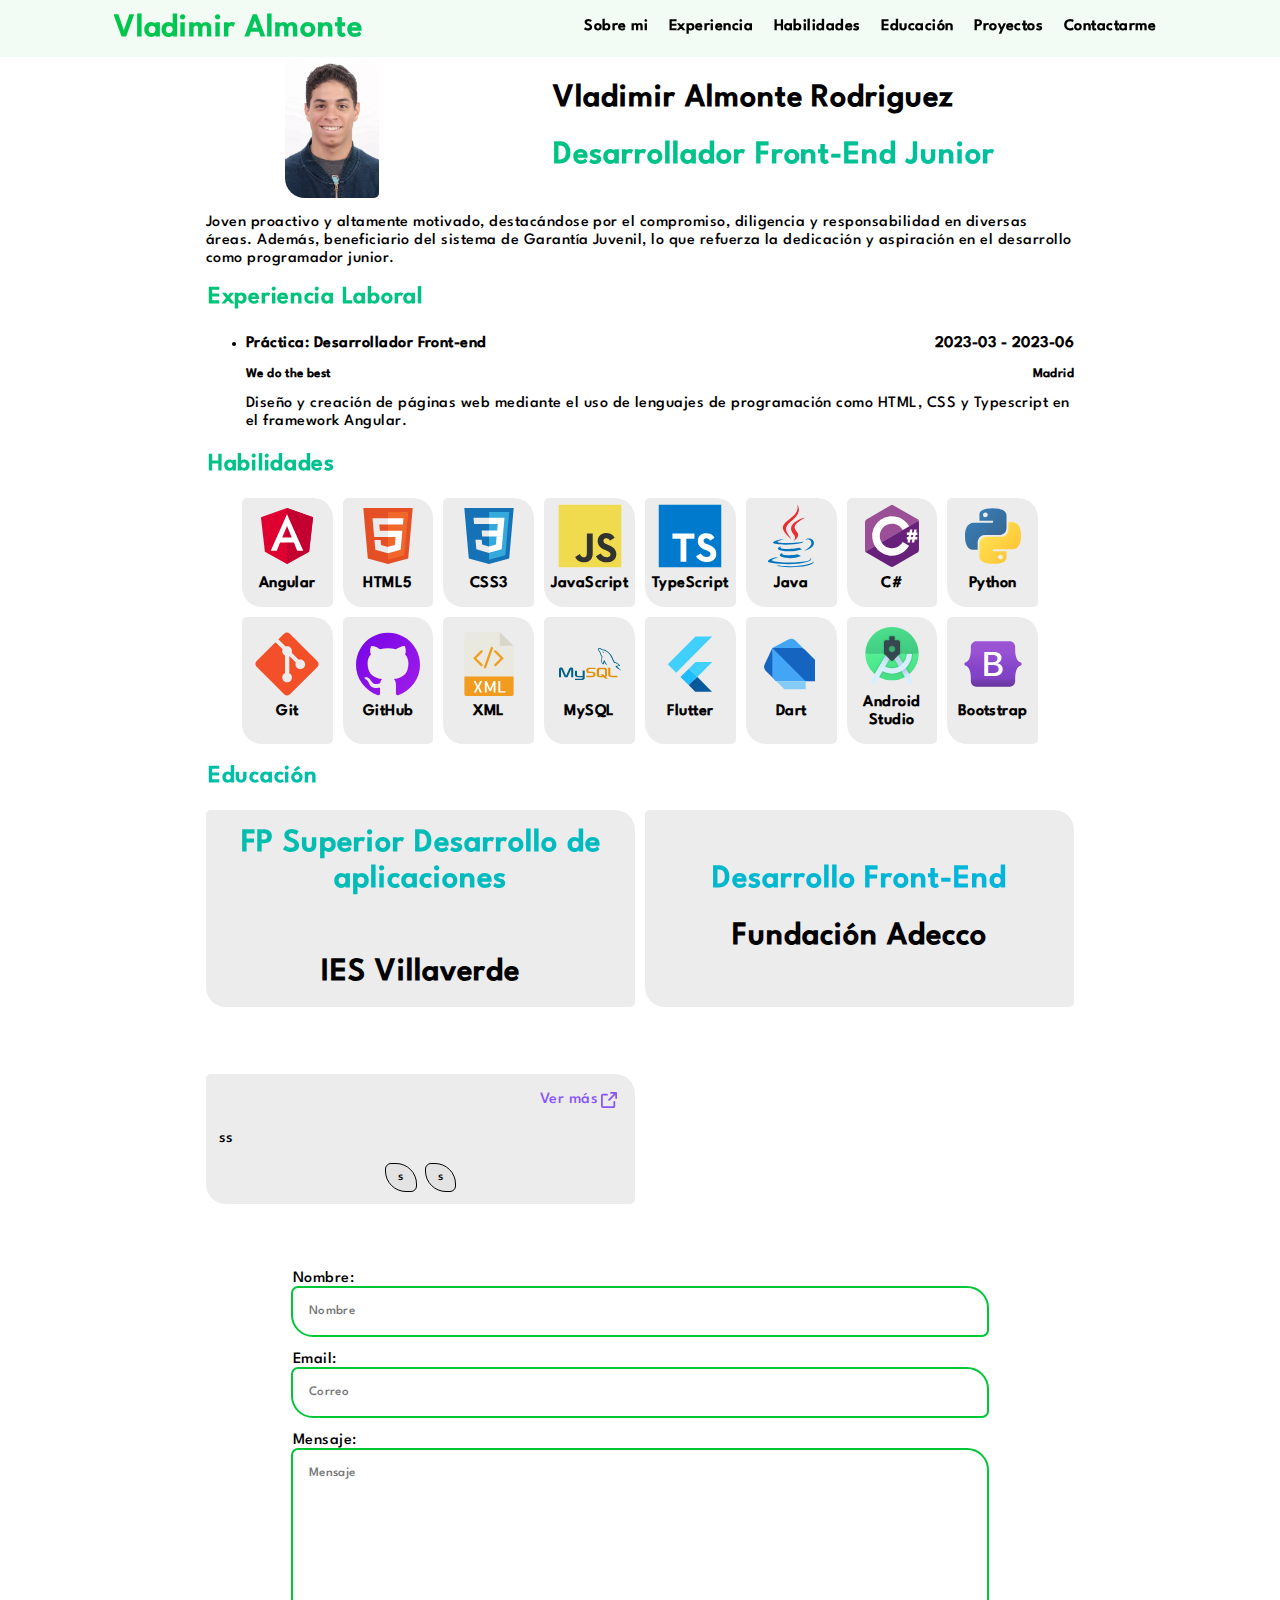
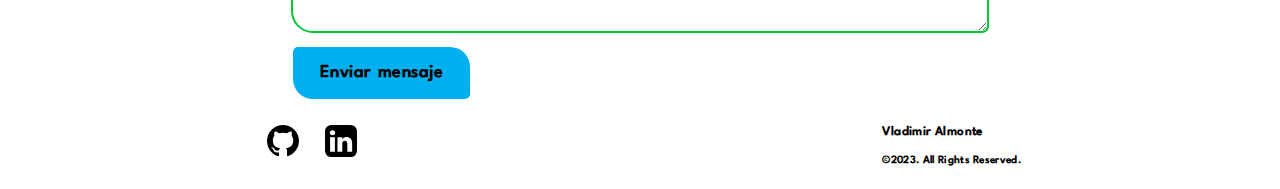
==== commit d394876c: "Nuevas mejoras en imagenes y diseños" ====
--- a/index.html
+++ b/index.html
@@ -4,10 +4,10 @@
   <base href="/">
   <meta name="viewport" content="width=device-width, initial-scale=1">
   <link rel="icon" type="image/x-icon" href="favicon.ico">
-<style>@font-face{font-display:swap;font-family:League Spartan;src:url("./media/LeagueSpartan-Medium-M7JHBHXE.eot");src:url("./media/LeagueSpartan-Medium-M7JHBHXE.eot?#iefix") format("embedded-opentype"),url("./media/LeagueSpartan-Medium-WSWWSMZI.woff2") format("woff2"),url("./media/LeagueSpartan-Medium-QMYEVN4G.woff") format("woff"),url("./media/LeagueSpartan-Medium-QRID647P.svg#LeagueSpartan-Medium") format("svg");font-weight:400;font-style:normal}:root{color-scheme:light dark;--primary-color: 72.06% .2263 145.05;--secondary-color: 71.33% .1469 232.95;--accent-color: 59.46% .2288 292.24;--error-color: 61.24% .2365 28.46;--bg-color-card: hsla(0, 0%, 50%, .15);--bg-color-link: hsla(0, 0%, 50%, .2);--shadow-color: oklch(var(--primary-color) / 50%);--border-radius: 5px 20px 5px 20px;--border-radius-inverted: 20px 5px 20px 5px;--transition-time: .2s;--navbar-padding: .5rem;--navbar-height: 57px;--backdrop-filter-blur: blur(20px)}@media (prefers-color-scheme: dark){:root{--primary-color: 84.12% .345 145.06;--secondary-color: 92.94% .2252 103.77;--accent-color: 94.11% .1904 115.77}}*{font-family:League Spartan,sans-serif;line-height:1.12;letter-spacing:.03em}html{scroll-behavior:smooth}body{background-color:var(--bg-color);margin:0}body main{margin:0 auto;max-width:868px;padding-inline:16px}body main [id]{scroll-margin-top:var(--navbar-height)}a{text-decoration:none;color:var(--accent-color)}a:visited{color:oklch(var(--accent-color))}h1,h2,h3{background:linear-gradient(to bottom right in oklab,oklch(var(--primary-color)),oklch(var(--secondary-color))) fixed;-webkit-background-clip:text;background-clip:text;-webkit-text-fill-color:transparent}input,button,textarea{border-radius:var(--border-radius);padding:1rem}button{width:fit-content;font-size:large;font-weight:700;padding-inline:1.5em;box-sizing:border-box}dialog{position:fixed;inset:0;border-radius:var(--border-radius);border-style:solid;border-color:oklch(var(--primary-color))}.cards-container{display:flex;justify-content:center;flex-wrap:wrap;gap:10px}.background-color-card{background-color:var(--bg-color-card);border-radius:var(--border-radius)}.filled-btn{border:none;background-color:oklch(var(--secondary-color));border-radius:var(--border-radius);transition:var(--transition-time);color:#000}.filled-btn svg path{color:#000}.filled-btn:hover,.filled-btn :focus-visible{border-radius:var(--border-radius-inverted);cursor:pointer}
-</style><link rel="stylesheet" href="styles-4SFHTUJS.css" media="print" onload="this.media='all'"><noscript><link rel="stylesheet" href="styles-4SFHTUJS.css"></noscript><style ng-app-id="ng">nav[_ngcontent-ng-c1851249630]{padding:var(--navbar-padding);background-color:oklch(var(--primary-color) / 5%);-webkit-backdrop-filter:var(--backdrop-filter-blur);backdrop-filter:var(--backdrop-filter-blur)}header[_ngcontent-ng-c1851249630]{display:flex;flex-direction:column;justify-content:center}header[_ngcontent-ng-c1851249630] > h1[_ngcontent-ng-c1851249630]{margin:0}.navbar[_ngcontent-ng-c1851249630]{display:flex;justify-content:space-around;flex-direction:row;position:sticky;top:0;height:var(--navbar-height);box-sizing:border-box}.link-container[_ngcontent-ng-c1851249630]{display:flex;flex-direction:row}.link-container[_ngcontent-ng-c1851249630]   a[_ngcontent-ng-c1851249630]{padding:.64em;font-weight:700;border-radius:var(--border-radius)}.link-container[_ngcontent-ng-c1851249630]   a[_ngcontent-ng-c1851249630]:hover{transition:var(--transition-time);transition-property:box-shadow,color;color:oklch(var(--primary-color));box-shadow:0 3px 0 -1px oklch(var(--primary-color))}.sidebar-btn[_ngcontent-ng-c1851249630]{display:none;height:38px;width:36px;padding:0}.sidebar[_ngcontent-ng-c1851249630]{height:100%;width:196px;display:none;position:fixed;top:0;left:0;overflow:auto;box-shadow:5px 0 20px 2px #80808099;box-sizing:border-box}.sidebar[_ngcontent-ng-c1851249630]   .sidebar-btn[_ngcontent-ng-c1851249630]{display:block}.sidebar[_ngcontent-ng-c1851249630]   .sidebar-link-container[_ngcontent-ng-c1851249630]{display:flex;flex-direction:column}.active-sidebar[_ngcontent-ng-c1851249630]{display:block;animation:sidebar-anim-open .2s ease-in-out 0s 1 normal forwards}.inactive-sidebar[_ngcontent-ng-c1851249630]{animation:sidebar-anim-close .2s ease-in-out 0s 1 normal forwards}@media (width < 856px){.navbar[_ngcontent-ng-c1851249630]{justify-content:flex-start;gap:10px}.sidebar-btn[_ngcontent-ng-c1851249630]{display:block}.link-container[_ngcontent-ng-c1851249630]{display:none}.sidebar-link-container[_ngcontent-ng-c1851249630]{display:flex}}</style><style ng-app-id="ng">.about-me-container[_ngcontent-ng-c1672013956]{display:flex;flex-wrap:wrap;justify-content:space-around;align-items:center;gap:16px}.about-me-container[_ngcontent-ng-c1672013956]   img[_ngcontent-ng-c1672013956]{width:94px;border-radius:var(--border-radius)}.about-me-container[_ngcontent-ng-c1672013956]   header[_ngcontent-ng-c1672013956]   h1[_ngcontent-ng-c1672013956]:first-child{background:none;background-clip:none;-webkit-text-fill-color:inherit}.additional-information-container[_ngcontent-ng-c1672013956]{display:flex;flex-wrap:wrap;flex-direction:row;justify-content:space-between}</style><style ng-app-id="ng">h1[_ngcontent-ng-c2604171720], h2[_ngcontent-ng-c2604171720], h3[_ngcontent-ng-c2604171720], h4[_ngcontent-ng-c2604171720], h5[_ngcontent-ng-c2604171720], h6[_ngcontent-ng-c2604171720]{margin-block:.5em}.experience-list-tile[_ngcontent-ng-c2604171720]   div[_ngcontent-ng-c2604171720]{display:flex;flex-wrap:wrap;flex-direction:row;justify-content:space-between}.experience-list-tile[_ngcontent-ng-c2604171720]   p[_ngcontent-ng-c2604171720]{text-wrap:pretty;margin-block:.4em}</style><style ng-app-id="ng">.skill-card[_ngcontent-ng-c3080131653]{display:flex;flex-direction:column;justify-content:center;align-items:center;width:78px;padding:.4em;max-height:120px}.skill-card[_ngcontent-ng-c3080131653]   img[_ngcontent-ng-c3080131653]{width:64px}.skill-card[_ngcontent-ng-c3080131653]   h4[_ngcontent-ng-c3080131653]{text-align:center;margin-block:.45em}.skill-card[_ngcontent-ng-c3080131653]:hover{transition-duration:var(--transition-time);transition-property:box-shadow;box-shadow:0 2px 10px 1px var(--shadow-color)}</style><style ng-app-id="ng">.card-education[_ngcontent-ng-c2929595377]{display:flex;flex-direction:column;justify-content:center;align-items:center;max-width:320px;padding:1em;min-height:120px;margin:.4rem}h1[_ngcontent-ng-c2929595377]{margin-top:0;text-align:center}h1[_ngcontent-ng-c2929595377]:last-child{background:none;background-clip:none;-webkit-text-fill-color:inherit}h1[_ngcontent-ng-c2929595377] + h1[_ngcontent-ng-c2929595377]{margin-bottom:0}</style><style ng-app-id="ng">article[_ngcontent-ng-c1703329050]{padding:.8rem;max-width:386px}a[_ngcontent-ng-c1703329050]{display:flex;align-items:center;color:oklch(var(--accent-color))}a[_ngcontent-ng-c1703329050]   svg[_ngcontent-ng-c1703329050]   path[_ngcontent-ng-c1703329050]{color:oklch(var(--accent-color))}svg[_ngcontent-ng-c1703329050]{width:1em;margin-left:.2em}header[_ngcontent-ng-c1703329050]{display:flex;justify-content:space-between}header[_ngcontent-ng-c1703329050]   h3[_ngcontent-ng-c1703329050]{margin:0}.cards-container[_ngcontent-ng-c1703329050]{gap:5px}.chip[_ngcontent-ng-c1703329050]{display:block;width:fit-content;height:fit-content;background-color:#d9d9d980;border-radius:var(--border-radius);padding-block:.45em;padding-inline:.9em}</style><style ng-app-id="ng">form[_ngcontent-ng-c1855554602]{display:flex;flex-direction:column;align-items:center}form[_ngcontent-ng-c1855554602]   div[_ngcontent-ng-c1855554602]{width:80%;display:flex;flex-direction:column;gap:16px}label[_ngcontent-ng-c1855554602]{display:flex;flex-direction:column}input[_ngcontent-ng-c1855554602], textarea[_ngcontent-ng-c1855554602]{background-color:inherit;transition:var(--transition-time);border:none;outline-color:oklch(var(--primary-color));outline-style:solid;outline-width:2px}[_ngcontent-ng-c1855554602]:is(input, textarea)[_ngcontent-ng-c1855554602]:focus-visible{border-radius:var(--border-radius-inverted);outline-color:oklch(var(--accent-color))}.invalid[_ngcontent-ng-c1855554602]{outline-color:oklch(var(--error-color))}.error[_ngcontent-ng-c1855554602]{margin-top:10px;color:oklch(var(--error-color));background-color:oklch(var(--error-color) / 20%);border-radius:var(--border-radius);border:solid oklch(var(--error-color)) 2px;padding:.5em}</style><style ng-app-id="ng">h1[_ngcontent-ng-c1263814992], h2[_ngcontent-ng-c1263814992], h3[_ngcontent-ng-c1263814992], h4[_ngcontent-ng-c1263814992], h5[_ngcontent-ng-c1263814992], h6[_ngcontent-ng-c1263814992]{margin-block:1em}footer[_ngcontent-ng-c1263814992]{height:90px;display:flex;flex-wrap:nowrap;justify-content:space-around;align-items:center}.icon-button[_ngcontent-ng-c1263814992]{padding:.5em}.icon-button[_ngcontent-ng-c1263814992] + .icon-button[_ngcontent-ng-c1263814992]{margin-left:.6em}.icon-button[_ngcontent-ng-c1263814992]   svg[_ngcontent-ng-c1263814992]{width:2em;height:2em;border-radius:20%}.icon-button[_ngcontent-ng-c1263814992]   svg[_ngcontent-ng-c1263814992]   path[_ngcontent-ng-c1263814992]{color:var(--text-color)}.icon-button[_ngcontent-ng-c1263814992]:hover   svg[_ngcontent-ng-c1263814992]   path[_ngcontent-ng-c1263814992]{color:oklch(var(--accent-color));border-radius:6.5px}</style></head>
+<style>@font-face{font-display:swap;font-family:League Spartan;src:url("./media/LeagueSpartan-Medium-M7JHBHXE.eot");src:url("./media/LeagueSpartan-Medium-M7JHBHXE.eot?#iefix") format("embedded-opentype"),url("./media/LeagueSpartan-Medium-WSWWSMZI.woff2") format("woff2"),url("./media/LeagueSpartan-Medium-QMYEVN4G.woff") format("woff"),url("./media/LeagueSpartan-Medium-QRID647P.svg#LeagueSpartan-Medium") format("svg");font-weight:400;font-style:normal}:root{color-scheme:light dark;--primary-color: 72.06% .2263 145.05;--secondary-color: 71.33% .1469 232.95;--accent-color: 59.46% .2288 292.24;--error-color: 61.24% .2365 28.46;--bg-color-card: hsla(0, 0%, 50%, .15);--bg-color-link: hsla(0, 0%, 50%, .2);--shadow-color: oklch(var(--primary-color) / 50%);--border-radius: 5px 20px 5px 20px;--border-radius-inverted: 20px 5px 20px 5px;--transition-time: .2s;--navbar-padding: .5rem;--navbar-height: 57px;--backdrop-filter-blur: blur(20px)}@media (prefers-color-scheme: dark){:root{--primary-color: 84.12% .345 145.06;--secondary-color: 92.94% .2252 103.77;--accent-color: 94.11% .1904 115.77}}*{font-family:League Spartan,sans-serif;line-height:1.12;letter-spacing:.03em}html{scroll-behavior:smooth}body{background-color:var(--bg-color);margin:0}body main{margin:0 auto;max-width:868px;padding-inline:16px}body main [id]{scroll-margin-top:var(--navbar-height)}a{text-decoration:none;color:var(--accent-color)}a:visited{color:oklch(var(--accent-color))}h1,h2,h3{background:linear-gradient(to bottom right in oklab,oklch(var(--primary-color)),oklch(var(--secondary-color))) fixed;-webkit-background-clip:text;background-clip:text;-webkit-text-fill-color:transparent}input,button,textarea{border-radius:var(--border-radius);padding:1rem}button{width:fit-content;font-size:large;font-weight:700;padding-inline:1.5em;box-sizing:border-box}dialog{position:fixed;inset:0;border-radius:var(--border-radius);border-style:solid;border-color:oklch(var(--primary-color))}.cards-container-flex{display:flex;justify-content:center;flex-wrap:wrap;gap:10px}.cards-container-grid{display:grid;grid-template-columns:repeat(auto-fill,minmax(300px,1fr));gap:10px}.background-color-card{background-color:var(--bg-color-card);border-radius:var(--border-radius)}.filled-btn{border:none;background-color:oklch(var(--secondary-color));border-radius:var(--border-radius);transition:var(--transition-time);color:#000}.filled-btn svg path{color:#000}
+</style><link rel="stylesheet" href="styles-KXBMFPOV.css" media="print" onload="this.media='all'"><noscript><link rel="stylesheet" href="styles-KXBMFPOV.css"></noscript><style ng-app-id="ng">nav[_ngcontent-ng-c1851249630]{padding:var(--navbar-padding);background-color:oklch(var(--primary-color) / 5%);-webkit-backdrop-filter:var(--backdrop-filter-blur);backdrop-filter:var(--backdrop-filter-blur)}header[_ngcontent-ng-c1851249630]{display:flex;flex-direction:column;justify-content:center}header[_ngcontent-ng-c1851249630] > h1[_ngcontent-ng-c1851249630]{margin:0}.navbar[_ngcontent-ng-c1851249630]{display:flex;justify-content:space-around;flex-direction:row;position:sticky;top:0;height:var(--navbar-height);box-sizing:border-box}.link-container[_ngcontent-ng-c1851249630]{display:flex;flex-direction:row}.link-container[_ngcontent-ng-c1851249630]   a[_ngcontent-ng-c1851249630]{padding:.64em;font-weight:700;border-radius:var(--border-radius)}.link-container[_ngcontent-ng-c1851249630]   a[_ngcontent-ng-c1851249630]:hover{transition:var(--transition-time);transition-property:box-shadow,color;color:oklch(var(--primary-color));box-shadow:0 3px 0 -1px oklch(var(--primary-color))}.sidebar-btn[_ngcontent-ng-c1851249630]{display:none;height:38px;width:36px;padding:0}.sidebar[_ngcontent-ng-c1851249630]{height:100%;width:196px;display:none;position:fixed;top:0;left:0;overflow:auto;box-shadow:5px 0 20px 2px #80808099;box-sizing:border-box}.sidebar[_ngcontent-ng-c1851249630]   .sidebar-btn[_ngcontent-ng-c1851249630]{display:block}.sidebar[_ngcontent-ng-c1851249630]   .sidebar-link-container[_ngcontent-ng-c1851249630]{display:flex;flex-direction:column}.active-sidebar[_ngcontent-ng-c1851249630]{display:block;animation:sidebar-anim-open .2s ease-in-out 0s 1 normal forwards}.inactive-sidebar[_ngcontent-ng-c1851249630]{animation:sidebar-anim-close .2s ease-in-out 0s 1 normal forwards}@media (width < 856px){.navbar[_ngcontent-ng-c1851249630]{justify-content:flex-start;gap:10px}.sidebar-btn[_ngcontent-ng-c1851249630]{display:block}.link-container[_ngcontent-ng-c1851249630]{display:none}.sidebar-link-container[_ngcontent-ng-c1851249630]{display:flex}}</style><style ng-app-id="ng">.about-me-container[_ngcontent-ng-c2873904083]{display:flex;flex-wrap:wrap;justify-content:space-around;align-items:center;gap:16px}.about-me-container[_ngcontent-ng-c2873904083]   img[_ngcontent-ng-c2873904083]{width:94px;border-radius:var(--border-radius)}.about-me-container[_ngcontent-ng-c2873904083]   header[_ngcontent-ng-c2873904083]   h1[_ngcontent-ng-c2873904083]:first-child{background:none;background-clip:none;-webkit-text-fill-color:inherit}.additional-information-container[_ngcontent-ng-c2873904083]{display:flex;flex-wrap:wrap;flex-direction:row;justify-content:space-between}</style><style ng-app-id="ng">h1[_ngcontent-ng-c2604171720], h2[_ngcontent-ng-c2604171720], h3[_ngcontent-ng-c2604171720], h4[_ngcontent-ng-c2604171720], h5[_ngcontent-ng-c2604171720], h6[_ngcontent-ng-c2604171720]{margin-block:.5em}.experience-list-tile[_ngcontent-ng-c2604171720]   div[_ngcontent-ng-c2604171720]{display:flex;flex-wrap:wrap;flex-direction:row;justify-content:space-between}.experience-list-tile[_ngcontent-ng-c2604171720]   p[_ngcontent-ng-c2604171720]{text-wrap:pretty;margin-block:.4em}</style><style ng-app-id="ng">.skill-card[_ngcontent-ng-c2005249693]{display:flex;flex-direction:column;justify-content:center;align-items:center;width:78px;padding:.4em;max-height:120px}.skill-card[_ngcontent-ng-c2005249693]   img[_ngcontent-ng-c2005249693]{width:64px}.skill-card[_ngcontent-ng-c2005249693]   h4[_ngcontent-ng-c2005249693]{text-align:center;margin-block:.45em}.skill-card[_ngcontent-ng-c2005249693]:hover{transition-duration:var(--transition-time);transition-property:box-shadow;box-shadow:0 2px 10px 1px var(--shadow-color)}</style><style ng-app-id="ng">.card-education[_ngcontent-ng-c3861202452]{display:flex;flex-direction:column;justify-content:center;align-items:center;padding:1em}h1[_ngcontent-ng-c3861202452]{margin-top:0;text-align:center}h1[_ngcontent-ng-c3861202452]:last-child{background:none;background-clip:none;-webkit-text-fill-color:inherit}h1[_ngcontent-ng-c3861202452] + h1[_ngcontent-ng-c3861202452]{margin-bottom:0}</style><style ng-app-id="ng">.project-card[_ngcontent-ng-c984024298]{padding:.8rem}.project-card[_ngcontent-ng-c984024298]   header[_ngcontent-ng-c984024298]{display:flex;justify-content:space-between}.project-card[_ngcontent-ng-c984024298]   header[_ngcontent-ng-c984024298]   h3[_ngcontent-ng-c984024298]{margin:0}.project-card[_ngcontent-ng-c984024298]   header[_ngcontent-ng-c984024298]   a[_ngcontent-ng-c984024298]{display:flex;align-items:center;color:oklch(var(--accent-color));padding:.3em;border-radius:var(--border-radius);transition:var(--transition-time)}.project-card[_ngcontent-ng-c984024298]   header[_ngcontent-ng-c984024298]   a[_ngcontent-ng-c984024298]:hover{outline-color:oklch(var(--accent-color));outline-style:solid;outline-width:2px;outline-offset:4px}.project-card[_ngcontent-ng-c984024298]   header[_ngcontent-ng-c984024298]   a[_ngcontent-ng-c984024298]:focus-visible{border-radius:var(--border-radius-inverted)}.project-card[_ngcontent-ng-c984024298]   header[_ngcontent-ng-c984024298]   a[_ngcontent-ng-c984024298]   svg[_ngcontent-ng-c984024298]{width:1em;margin-left:.2em}.project-card[_ngcontent-ng-c984024298]   header[_ngcontent-ng-c984024298]   a[_ngcontent-ng-c984024298]   svg[_ngcontent-ng-c984024298]   path[_ngcontent-ng-c984024298]{color:oklch(var(--accent-color))}.chip[_ngcontent-ng-c984024298]{display:block;width:fit-content;height:fit-content;background-color:#d9d9d980;border-radius:var(--border-radius);padding-block:.45em;padding-inline:.9em;outline-style:solid;outline-width:thin}</style><style ng-app-id="ng">form[_ngcontent-ng-c1855554602]{display:flex;flex-direction:column;align-items:center}form[_ngcontent-ng-c1855554602]   div[_ngcontent-ng-c1855554602]{width:80%;display:flex;flex-direction:column;gap:16px}form[_ngcontent-ng-c1855554602]   div[_ngcontent-ng-c1855554602]   label[_ngcontent-ng-c1855554602]{display:flex;flex-direction:column}input[_ngcontent-ng-c1855554602], textarea[_ngcontent-ng-c1855554602]{background-color:inherit;transition:var(--transition-time);border:none;outline-color:oklch(var(--primary-color));outline-style:solid;outline-width:2px}[_ngcontent-ng-c1855554602]:is(input, textarea)[_ngcontent-ng-c1855554602]:focus-visible{border-radius:var(--border-radius-inverted);outline-color:oklch(var(--accent-color))}.invalid[_ngcontent-ng-c1855554602]{outline-color:oklch(var(--error-color))}.error[_ngcontent-ng-c1855554602]{margin-top:10px;color:oklch(var(--error-color));background-color:oklch(var(--error-color) / 20%);border-radius:var(--border-radius);border:solid oklch(var(--error-color)) 2px;padding:.5em}</style><style ng-app-id="ng">h1[_ngcontent-ng-c1263814992], h2[_ngcontent-ng-c1263814992], h3[_ngcontent-ng-c1263814992], h4[_ngcontent-ng-c1263814992], h5[_ngcontent-ng-c1263814992], h6[_ngcontent-ng-c1263814992]{margin-block:1em}footer[_ngcontent-ng-c1263814992]{height:90px;display:flex;flex-wrap:nowrap;justify-content:space-around;align-items:center}.icon-button[_ngcontent-ng-c1263814992]{padding:.5em}.icon-button[_ngcontent-ng-c1263814992] + .icon-button[_ngcontent-ng-c1263814992]{margin-left:.6em}.icon-button[_ngcontent-ng-c1263814992]   svg[_ngcontent-ng-c1263814992]{width:2em;height:2em;border-radius:20%}.icon-button[_ngcontent-ng-c1263814992]   svg[_ngcontent-ng-c1263814992]   path[_ngcontent-ng-c1263814992]{color:var(--text-color)}.icon-button[_ngcontent-ng-c1263814992]:hover   svg[_ngcontent-ng-c1263814992]   path[_ngcontent-ng-c1263814992]{color:oklch(var(--accent-color));border-radius:6.5px}</style></head>
 <body><!--nghm-->
-  <app-root _nghost-ng-c1879113704 ng-version="17.0.4" ngh="6" ng-server-context="ssg"><navbar-component _ngcontent-ng-c1879113704 _nghost-ng-c1851249630 ngh="0"><nav _ngcontent-ng-c1851249630 class="navbar"><button _ngcontent-ng-c1851249630 class="filled-btn sidebar-btn"><svg _ngcontent-ng-c1851249630="" fill="none" height="24" viewBox="0 0 24 24" width="24" xmlns="http://www.w3.org/2000/svg"><path _ngcontent-ng-c1851249630="" stroke="currentColor" stroke-linecap="round" stroke-linejoin="round" stroke-width="2" d="M4 6H20M4 12H20M4 18H20"/></svg></button><header _ngcontent-ng-c1851249630><h1 _ngcontent-ng-c1851249630> Vladimir Almonte </h1></header><div _ngcontent-ng-c1851249630 class="link-container"><a _ngcontent-ng-c1851249630 href="#about-me">Sobre mi</a><a _ngcontent-ng-c1851249630 href="#experience">Experiencia</a><a _ngcontent-ng-c1851249630 href="#skills">Habilidades</a><a _ngcontent-ng-c1851249630 href="#education">Educación</a><a _ngcontent-ng-c1851249630 href="#fulfilled-project">Proyectos</a><a _ngcontent-ng-c1851249630 href="#contact-me">Contactarme</a></div></nav><nav _ngcontent-ng-c1851249630 class="sidebar inactive-sidebar" style="background-color: inherit;"><button _ngcontent-ng-c1851249630 class="filled-btn sidebar-btn"><svg _ngcontent-ng-c1851249630="" fill="none" height="24" viewBox="0 0 24 24" width="24" xmlns="http://www.w3.org/2000/svg"><path _ngcontent-ng-c1851249630="" stroke="currentColor" stroke-linecap="round" stroke-linejoin="round" stroke-width="2" d="M4 6H20M4 12H20M4 18H20"/></svg></button><header _ngcontent-ng-c1851249630><h3 _ngcontent-ng-c1851249630> Vladimir Almonte </h3></header><div _ngcontent-ng-c1851249630 class="link-container sidebar-link-container"><a _ngcontent-ng-c1851249630 href="#about-me">Sobre mi</a><a _ngcontent-ng-c1851249630 href="#experience">Experiencia</a><a _ngcontent-ng-c1851249630 href="#skills">Habilidades</a><a _ngcontent-ng-c1851249630 href="#education">Educación</a><a _ngcontent-ng-c1851249630 href="#fulfilled-project">Proyectos</a><a _ngcontent-ng-c1851249630 href="#contact-me">Contactarme</a></div></nav></navbar-component><main _ngcontent-ng-c1879113704><about-me-component _ngcontent-ng-c1879113704 id="about-me" _nghost-ng-c1672013956 ngh="0"><section _ngcontent-ng-c1672013956><article _ngcontent-ng-c1672013956><div _ngcontent-ng-c1672013956 class="about-me-container"><img _ngcontent-ng-c1672013956 src="../../../assets/images/_MG_9092 copia.jpg" alt="Fotografía de Vladimir con fondo blanco"><header _ngcontent-ng-c1672013956><h1 _ngcontent-ng-c1672013956>Vladimir Alexander Almonte Rodriguez</h1><h1 _ngcontent-ng-c1672013956>Desarrollador Front-End Junior</h1></header></div><p _ngcontent-ng-c1672013956> Joven proactivo y altamente motivado, destacándose por el compromiso, diligencia y responsabilidad en diversas áreas. Además, beneficiario del sistema de Garantía Juvenil, lo que refuerza la dedicación y aspiración en el desarrollo como programador junior. </p></article></section></about-me-component><experiences-component _ngcontent-ng-c1879113704 id="experience" _nghost-ng-c2604171720 ngh="1"><section _ngcontent-ng-c2604171720><legend _ngcontent-ng-c2604171720><h2 _ngcontent-ng-c2604171720>Experiencia Laboral</h2></legend><ul _ngcontent-ng-c2604171720><li _ngcontent-ng-c2604171720 class="experience-list-tile"><div _ngcontent-ng-c2604171720><h4 _ngcontent-ng-c2604171720>Práctica: Desarrollador Front-end</h4><h4 _ngcontent-ng-c2604171720>2023-03 - 2023-06</h4></div><div _ngcontent-ng-c2604171720><h5 _ngcontent-ng-c2604171720> We do the best </h5><h5 _ngcontent-ng-c2604171720> Madrid </h5></div><p _ngcontent-ng-c2604171720> Diseño y creación de páginas web mediante el uso de lenguajes de programación como HTML, CSS y Typescript en el framework Angular. </p></li><!----></ul></section></experiences-component><skills-component _ngcontent-ng-c1879113704 id="skills" _nghost-ng-c3080131653 ngh="2"><section _ngcontent-ng-c3080131653 aria-label="Habilidades personales" class="skill-article"><legend _ngcontent-ng-c3080131653><h2 _ngcontent-ng-c3080131653> Habilidades </h2></legend><div _ngcontent-ng-c3080131653 class="cards-container"><article _ngcontent-ng-c3080131653 class="skill-card background-color-card"><img _ngcontent-ng-c3080131653 src="assets/icons/skills/angular_icon.svg" alt="Angular"><!----><h4 _ngcontent-ng-c3080131653 class="skill-title"> Angular </h4></article><article _ngcontent-ng-c3080131653 class="skill-card background-color-card"><img _ngcontent-ng-c3080131653 src="assets/icons/skills/html_icon.svg" alt="HTML5"><!----><h4 _ngcontent-ng-c3080131653 class="skill-title"> HTML5 </h4></article><article _ngcontent-ng-c3080131653 class="skill-card background-color-card"><img _ngcontent-ng-c3080131653 src="assets/icons/skills/css_icon.svg" alt="CSS3"><!----><h4 _ngcontent-ng-c3080131653 class="skill-title"> CSS3 </h4></article><article _ngcontent-ng-c3080131653 class="skill-card background-color-card"><img _ngcontent-ng-c3080131653 src="assets/icons/skills/javascript_icon.svg" alt="JavaScript"><!----><h4 _ngcontent-ng-c3080131653 class="skill-title"> JavaScript </h4></article><article _ngcontent-ng-c3080131653 class="skill-card background-color-card"><img _ngcontent-ng-c3080131653 src="assets/icons/skills/typescript_icon.svg" alt="TypeScript"><!----><h4 _ngcontent-ng-c3080131653 class="skill-title"> TypeScript </h4></article><article _ngcontent-ng-c3080131653 class="skill-card background-color-card"><img _ngcontent-ng-c3080131653 src="assets/icons/skills/java_icon.svg" alt="Java"><!----><h4 _ngcontent-ng-c3080131653 class="skill-title"> Java </h4></article><article _ngcontent-ng-c3080131653 class="skill-card background-color-card"><img _ngcontent-ng-c3080131653 src="assets/icons/skills/csharp_icon.svg" alt="C#"><!----><h4 _ngcontent-ng-c3080131653 class="skill-title"> C# </h4></article><article _ngcontent-ng-c3080131653 class="skill-card background-color-card"><img _ngcontent-ng-c3080131653 src="assets/icons/skills/python_icon.svg" alt="Python"><!----><h4 _ngcontent-ng-c3080131653 class="skill-title"> Python </h4></article><article _ngcontent-ng-c3080131653 class="skill-card background-color-card"><img _ngcontent-ng-c3080131653 src="assets/icons/skills/git_icon.svg" alt="Git"><!----><h4 _ngcontent-ng-c3080131653 class="skill-title"> Git </h4></article><article _ngcontent-ng-c3080131653 class="skill-card background-color-card"><img _ngcontent-ng-c3080131653 src="assets/icons/skills/github_icon.svg" alt="GitHub"><!----><h4 _ngcontent-ng-c3080131653 class="skill-title"> GitHub </h4></article><article _ngcontent-ng-c3080131653 class="skill-card background-color-card"><img _ngcontent-ng-c3080131653 src="assets/icons/skills/xml_icon.svg" alt="XML"><!----><h4 _ngcontent-ng-c3080131653 class="skill-title"> XML </h4></article><article _ngcontent-ng-c3080131653 class="skill-card background-color-card"><img _ngcontent-ng-c3080131653 src="assets/icons/skills/mysql_icon.svg" alt="MySQL"><!----><h4 _ngcontent-ng-c3080131653 class="skill-title"> MySQL </h4></article><article _ngcontent-ng-c3080131653 class="skill-card background-color-card"><img _ngcontent-ng-c3080131653 src="assets/icons/skills/flutter_icon.svg" alt="Flutter"><!----><h4 _ngcontent-ng-c3080131653 class="skill-title"> Flutter </h4></article><article _ngcontent-ng-c3080131653 class="skill-card background-color-card"><img _ngcontent-ng-c3080131653 src="assets/icons/skills/dart_icon.svg" alt="Dart"><!----><h4 _ngcontent-ng-c3080131653 class="skill-title"> Dart </h4></article><article _ngcontent-ng-c3080131653 class="skill-card background-color-card"><img _ngcontent-ng-c3080131653 src="assets/icons/skills/android_studio_icon.svg" alt="Android Studio"><!----><h4 _ngcontent-ng-c3080131653 class="skill-title"> Android Studio </h4></article><article _ngcontent-ng-c3080131653 class="skill-card background-color-card"><img _ngcontent-ng-c3080131653 src="assets/icons/skills/bootstrap_icon.svg" alt="Bootstrap"><!----><h4 _ngcontent-ng-c3080131653 class="skill-title"> Bootstrap </h4></article><!----></div></section></skills-component><educations-component _ngcontent-ng-c1879113704 id="education" _nghost-ng-c2929595377 ngh="0"><section _ngcontent-ng-c2929595377 aria-label="Educación"><legend _ngcontent-ng-c2929595377><h2 _ngcontent-ng-c2929595377> Educación </h2></legend><div _ngcontent-ng-c2929595377 class="cards-container"><article _ngcontent-ng-c2929595377 class="card-education background-color-card"><h1 _ngcontent-ng-c2929595377>FP Superior Desarrollo de aplicaciones multiplataforma</h1><h1 _ngcontent-ng-c2929595377>IES Villaverde</h1></article></div></section></educations-component><fulfilled-project-component _ngcontent-ng-c1879113704 id="fulfilled-project" _nghost-ng-c1703329050 ngh="3"><section _ngcontent-ng-c1703329050><legend _ngcontent-ng-c1703329050><h2 _ngcontent-ng-c1703329050>Proyectos</h2></legend><div _ngcontent-ng-c1703329050 class="cards-container"><article _ngcontent-ng-c1703329050 class="project-card background-color-card"><header _ngcontent-ng-c1703329050><h3 _ngcontent-ng-c1703329050> Adaclass </h3><a _ngcontent-ng-c1703329050 href> Ver más <svg _ngcontent-ng-c1703329050="" aria-hidden="true" xmlns="http://www.w3.org/2000/svg" fill="none" viewBox="0 0 18 18" class="w-3 h-3 ms-2.5 rtl:rotate-[270deg]"><path _ngcontent-ng-c1703329050="" stroke="currentColor" stroke-linecap="round" stroke-linejoin="round" stroke-width="2" d="M15 11v4.833A1.166 1.166 0 0 1 13.833 17H2.167A1.167 1.167 0 0 1 1 15.833V4.167A1.166 1.166 0 0 1 2.167 3h4.618m4.447-2H17v5.768M9.111 8.889l7.778-7.778"/></svg></a></header><p _ngcontent-ng-c1703329050> Aplicación que te permite pasar lista de los alumnos que hayan participado o no en diferentes clases </p><footer _ngcontent-ng-c1703329050 class="cards-container"><small _ngcontent-ng-c1703329050 class="chip"> Flutter </small><small _ngcontent-ng-c1703329050 class="chip"> Dart </small><!----></footer></article><!----></div></section></fulfilled-project-component><contact-me-component _ngcontent-ng-c1879113704 id="contact-me" _nghost-ng-c1855554602 ngh="4"><section _ngcontent-ng-c1855554602 aria-label="Contacta conmigo"><legend _ngcontent-ng-c1855554602><h2 _ngcontent-ng-c1855554602> Contactar conmigo </h2></legend><form _ngcontent-ng-c1855554602 novalidate class="ng-untouched ng-pristine ng-invalid"><div _ngcontent-ng-c1855554602><label _ngcontent-ng-c1855554602 for="name">Nombre: <input _ngcontent-ng-c1855554602 type="text" name="name" id="name-form" placeholder="Nombre" formcontrolname="name" class="ng-untouched ng-pristine ng-invalid" value><!----></label><label _ngcontent-ng-c1855554602 for="email">Email: <input _ngcontent-ng-c1855554602 type="email" name="email" id="email-form" placeholder="Correo" formcontrolname="email" class="ng-untouched ng-pristine ng-invalid" value><!----><!----></label><label _ngcontent-ng-c1855554602 for="message">Mensaje: <textarea _ngcontent-ng-c1855554602 name="message" id="message-form" cols="30" rows="10" placeholder="Mensaje" formcontrolname="message" class="ng-untouched ng-pristine ng-invalid"></textarea><!----></label><button _ngcontent-ng-c1855554602 class="filled-btn"> Enviar mensaje </button></div></form></section><dialog _ngcontent-ng-c1855554602><p _ngcontent-ng-c1855554602>No se ha podido enviar el mensaje, puede ser por que ya has enviado un mensaje o porque ha habido un error al tratar de enviarlo. Gracias</p><form _ngcontent-ng-c1855554602 novalidate method="dialog" class><button _ngcontent-ng-c1855554602 class="filled-btn">Aceptar</button></form></dialog><dialog _ngcontent-ng-c1855554602><p _ngcontent-ng-c1855554602>Mensaje enviado. Gracias</p><form _ngcontent-ng-c1855554602 novalidate method="dialog" class><button _ngcontent-ng-c1855554602 class="filled-btn">Aceptar</button></form></dialog></contact-me-component></main><footer-component _ngcontent-ng-c1879113704 _nghost-ng-c1263814992 ngh="5"><footer _ngcontent-ng-c1263814992><!----><!----></footer></footer-component><router-outlet _ngcontent-ng-c1879113704></router-outlet><!----></app-root>
-<script src="polyfills-LZBJRJJE.js" type="module"></script><script src="main-YF5OUQ3V.js" type="module"></script>
+  <app-root _nghost-ng-c1879113704 ng-version="17.0.4" ngh="7" ng-server-context="ssg"><navbar-component _ngcontent-ng-c1879113704 _nghost-ng-c1851249630 ngh="0"><nav _ngcontent-ng-c1851249630 class="navbar"><button _ngcontent-ng-c1851249630 class="filled-btn sidebar-btn"><svg _ngcontent-ng-c1851249630="" fill="none" height="24" viewBox="0 0 24 24" width="24" xmlns="http://www.w3.org/2000/svg"><path _ngcontent-ng-c1851249630="" stroke="currentColor" stroke-linecap="round" stroke-linejoin="round" stroke-width="2" d="M4 6H20M4 12H20M4 18H20"/></svg></button><header _ngcontent-ng-c1851249630><h1 _ngcontent-ng-c1851249630> Vladimir Almonte </h1></header><div _ngcontent-ng-c1851249630 class="link-container"><a _ngcontent-ng-c1851249630 href="#about-me">Sobre mi</a><a _ngcontent-ng-c1851249630 href="#experience">Experiencia</a><a _ngcontent-ng-c1851249630 href="#skills">Habilidades</a><a _ngcontent-ng-c1851249630 href="#education">Educación</a><a _ngcontent-ng-c1851249630 href="#fulfilled-project">Proyectos</a><a _ngcontent-ng-c1851249630 href="#contact-me">Contactarme</a></div></nav><nav _ngcontent-ng-c1851249630 class="sidebar inactive-sidebar" style="background-color: inherit;"><button _ngcontent-ng-c1851249630 class="filled-btn sidebar-btn"><svg _ngcontent-ng-c1851249630="" fill="none" height="24" viewBox="0 0 24 24" width="24" xmlns="http://www.w3.org/2000/svg"><path _ngcontent-ng-c1851249630="" stroke="currentColor" stroke-linecap="round" stroke-linejoin="round" stroke-width="2" d="M4 6H20M4 12H20M4 18H20"/></svg></button><header _ngcontent-ng-c1851249630><h3 _ngcontent-ng-c1851249630> Vladimir Almonte </h3></header><div _ngcontent-ng-c1851249630 class="link-container sidebar-link-container"><a _ngcontent-ng-c1851249630 href="#about-me">Sobre mi</a><a _ngcontent-ng-c1851249630 href="#experience">Experiencia</a><a _ngcontent-ng-c1851249630 href="#skills">Habilidades</a><a _ngcontent-ng-c1851249630 href="#education">Educación</a><a _ngcontent-ng-c1851249630 href="#fulfilled-project">Proyectos</a><a _ngcontent-ng-c1851249630 href="#contact-me">Contactarme</a></div></nav></navbar-component><main _ngcontent-ng-c1879113704><about-me-component _ngcontent-ng-c1879113704 id="about-me" _nghost-ng-c2873904083 ngh="0"><section _ngcontent-ng-c2873904083><article _ngcontent-ng-c2873904083><div _ngcontent-ng-c2873904083 class="about-me-container"><img _ngcontent-ng-c2873904083 src="../../../assets/images/image_vladimir.webp" alt="Fotografía de Vladimir con fondo blanco"><header _ngcontent-ng-c2873904083><h1 _ngcontent-ng-c2873904083>Vladimir Almonte Rodriguez</h1><h1 _ngcontent-ng-c2873904083>Desarrollador Front-End Junior</h1></header></div><p _ngcontent-ng-c2873904083> Joven proactivo y altamente motivado, destacándose por el compromiso, diligencia y responsabilidad en diversas áreas. Además, beneficiario del sistema de Garantía Juvenil, lo que refuerza la dedicación y aspiración en el desarrollo como programador junior. </p></article></section></about-me-component><experiences-component _ngcontent-ng-c1879113704 id="experience" _nghost-ng-c2604171720 ngh="1"><section _ngcontent-ng-c2604171720><legend _ngcontent-ng-c2604171720><h2 _ngcontent-ng-c2604171720>Experiencia Laboral</h2></legend><ul _ngcontent-ng-c2604171720><li _ngcontent-ng-c2604171720 class="experience-list-tile"><div _ngcontent-ng-c2604171720><h4 _ngcontent-ng-c2604171720>Práctica: Desarrollador Front-end</h4><h4 _ngcontent-ng-c2604171720>2023-03 - 2023-06</h4></div><div _ngcontent-ng-c2604171720><h5 _ngcontent-ng-c2604171720> We do the best </h5><h5 _ngcontent-ng-c2604171720> Madrid </h5></div><p _ngcontent-ng-c2604171720> Diseño y creación de páginas web mediante el uso de lenguajes de programación como HTML, CSS y Typescript en el framework Angular. </p></li><!----></ul></section></experiences-component><skills-component _ngcontent-ng-c1879113704 id="skills" _nghost-ng-c2005249693 ngh="2"><section _ngcontent-ng-c2005249693 aria-label="Habilidades personales" class="skill-article"><legend _ngcontent-ng-c2005249693><h2 _ngcontent-ng-c2005249693> Habilidades </h2></legend><div _ngcontent-ng-c2005249693 class="cards-container-flex"><article _ngcontent-ng-c2005249693 class="skill-card background-color-card"><img _ngcontent-ng-c2005249693 src="assets/icons/skills/angular_icon.svg" alt="Angular"><!----><h4 _ngcontent-ng-c2005249693 class="skill-title"> Angular </h4></article><article _ngcontent-ng-c2005249693 class="skill-card background-color-card"><img _ngcontent-ng-c2005249693 src="assets/icons/skills/html_icon.svg" alt="HTML5"><!----><h4 _ngcontent-ng-c2005249693 class="skill-title"> HTML5 </h4></article><article _ngcontent-ng-c2005249693 class="skill-card background-color-card"><img _ngcontent-ng-c2005249693 src="assets/icons/skills/css_icon.svg" alt="CSS3"><!----><h4 _ngcontent-ng-c2005249693 class="skill-title"> CSS3 </h4></article><article _ngcontent-ng-c2005249693 class="skill-card background-color-card"><img _ngcontent-ng-c2005249693 src="assets/icons/skills/javascript_icon.svg" alt="JavaScript"><!----><h4 _ngcontent-ng-c2005249693 class="skill-title"> JavaScript </h4></article><article _ngcontent-ng-c2005249693 class="skill-card background-color-card"><img _ngcontent-ng-c2005249693 src="assets/icons/skills/typescript_icon.svg" alt="TypeScript"><!----><h4 _ngcontent-ng-c2005249693 class="skill-title"> TypeScript </h4></article><article _ngcontent-ng-c2005249693 class="skill-card background-color-card"><img _ngcontent-ng-c2005249693 src="assets/icons/skills/java_icon.svg" alt="Java"><!----><h4 _ngcontent-ng-c2005249693 class="skill-title"> Java </h4></article><article _ngcontent-ng-c2005249693 class="skill-card background-color-card"><img _ngcontent-ng-c2005249693 src="assets/icons/skills/csharp_icon.svg" alt="C#"><!----><h4 _ngcontent-ng-c2005249693 class="skill-title"> C# </h4></article><article _ngcontent-ng-c2005249693 class="skill-card background-color-card"><img _ngcontent-ng-c2005249693 src="assets/icons/skills/python_icon.svg" alt="Python"><!----><h4 _ngcontent-ng-c2005249693 class="skill-title"> Python </h4></article><article _ngcontent-ng-c2005249693 class="skill-card background-color-card"><img _ngcontent-ng-c2005249693 src="assets/icons/skills/git_icon.svg" alt="Git"><!----><h4 _ngcontent-ng-c2005249693 class="skill-title"> Git </h4></article><article _ngcontent-ng-c2005249693 class="skill-card background-color-card"><img _ngcontent-ng-c2005249693 src="assets/icons/skills/github_icon.svg" alt="GitHub"><!----><h4 _ngcontent-ng-c2005249693 class="skill-title"> GitHub </h4></article><article _ngcontent-ng-c2005249693 class="skill-card background-color-card"><img _ngcontent-ng-c2005249693 src="assets/icons/skills/xml_icon.svg" alt="XML"><!----><h4 _ngcontent-ng-c2005249693 class="skill-title"> XML </h4></article><article _ngcontent-ng-c2005249693 class="skill-card background-color-card"><img _ngcontent-ng-c2005249693 src="assets/icons/skills/mysql_icon.svg" alt="MySQL"><!----><h4 _ngcontent-ng-c2005249693 class="skill-title"> MySQL </h4></article><article _ngcontent-ng-c2005249693 class="skill-card background-color-card"><img _ngcontent-ng-c2005249693 src="assets/icons/skills/flutter_icon.svg" alt="Flutter"><!----><h4 _ngcontent-ng-c2005249693 class="skill-title"> Flutter </h4></article><article _ngcontent-ng-c2005249693 class="skill-card background-color-card"><img _ngcontent-ng-c2005249693 src="assets/icons/skills/dart_icon.svg" alt="Dart"><!----><h4 _ngcontent-ng-c2005249693 class="skill-title"> Dart </h4></article><article _ngcontent-ng-c2005249693 class="skill-card background-color-card"><img _ngcontent-ng-c2005249693 src="assets/icons/skills/android_studio_icon.svg" alt="Android Studio"><!----><h4 _ngcontent-ng-c2005249693 class="skill-title"> Android Studio </h4></article><article _ngcontent-ng-c2005249693 class="skill-card background-color-card"><img _ngcontent-ng-c2005249693 src="assets/icons/skills/bootstrap_icon.svg" alt="Bootstrap"><!----><h4 _ngcontent-ng-c2005249693 class="skill-title"> Bootstrap </h4></article><!----></div></section></skills-component><educations-component _ngcontent-ng-c1879113704 id="education" _nghost-ng-c3861202452 ngh="3"><section _ngcontent-ng-c3861202452 aria-label="Educación"><legend _ngcontent-ng-c3861202452><h2 _ngcontent-ng-c3861202452> Educación </h2></legend><div _ngcontent-ng-c3861202452 class="cards-container-grid"><article _ngcontent-ng-c3861202452 class="card-education background-color-card"><h1 _ngcontent-ng-c3861202452>FP Superior Desarrollo de aplicaciones multiplataforma</h1><h1 _ngcontent-ng-c3861202452>IES Villaverde</h1></article><article _ngcontent-ng-c3861202452 class="card-education background-color-card"><h1 _ngcontent-ng-c3861202452>Desarrollo Front-End</h1><h1 _ngcontent-ng-c3861202452>Fundación Adecco</h1></article><!----></div></section></educations-component><fulfilled-project-component _ngcontent-ng-c1879113704 id="fulfilled-project" _nghost-ng-c984024298 ngh="4"><section _ngcontent-ng-c984024298><legend _ngcontent-ng-c984024298><h2 _ngcontent-ng-c984024298>Proyectos</h2></legend><div _ngcontent-ng-c984024298 class="cards-container-grid"><article _ngcontent-ng-c984024298 class="project-card background-color-card"><header _ngcontent-ng-c984024298><h3 _ngcontent-ng-c984024298> ss </h3><a _ngcontent-ng-c984024298 href> Ver más <svg _ngcontent-ng-c984024298="" aria-hidden="true" xmlns="http://www.w3.org/2000/svg" fill="none" viewBox="0 0 18 18" class="w-3 h-3 ms-2.5 rtl:rotate-[270deg]"><path _ngcontent-ng-c984024298="" stroke="currentColor" stroke-linecap="round" stroke-linejoin="round" stroke-width="2" d="M15 11v4.833A1.166 1.166 0 0 1 13.833 17H2.167A1.167 1.167 0 0 1 1 15.833V4.167A1.166 1.166 0 0 1 2.167 3h4.618m4.447-2H17v5.768M9.111 8.889l7.778-7.778"/></svg></a></header><p _ngcontent-ng-c984024298> ss </p><footer _ngcontent-ng-c984024298 class="cards-container-flex"><small _ngcontent-ng-c984024298 class="chip"> s </small><small _ngcontent-ng-c984024298 class="chip"> s </small><!----></footer></article><!----></div></section></fulfilled-project-component><contact-me-component _ngcontent-ng-c1879113704 id="contact-me" _nghost-ng-c1855554602 ngh="5"><section _ngcontent-ng-c1855554602 aria-label="Contacta conmigo"><legend _ngcontent-ng-c1855554602><h2 _ngcontent-ng-c1855554602> Contactarme </h2></legend><form _ngcontent-ng-c1855554602 novalidate class="ng-untouched ng-pristine ng-invalid"><div _ngcontent-ng-c1855554602><label _ngcontent-ng-c1855554602 for="name">Nombre: <input _ngcontent-ng-c1855554602 type="text" name="name" id="name-form" placeholder="Nombre" formcontrolname="name" class="ng-untouched ng-pristine ng-invalid" value><!----></label><label _ngcontent-ng-c1855554602 for="email">Email: <input _ngcontent-ng-c1855554602 type="email" name="email" id="email-form" placeholder="Correo" formcontrolname="email" class="ng-untouched ng-pristine ng-invalid" value><!----><!----></label><label _ngcontent-ng-c1855554602 for="message">Mensaje: <textarea _ngcontent-ng-c1855554602 name="message" id="message-form" cols="30" rows="10" placeholder="Mensaje" formcontrolname="message" class="ng-untouched ng-pristine ng-invalid"></textarea><!----></label><button _ngcontent-ng-c1855554602 class="filled-btn"> Enviar mensaje </button></div></form></section><dialog _ngcontent-ng-c1855554602><p _ngcontent-ng-c1855554602>No se ha podido enviar el mensaje, puede ser por que ya has enviado un mensaje o porque ha habido un error al tratar de enviarlo. Gracias</p><form _ngcontent-ng-c1855554602 novalidate method="dialog" class><button _ngcontent-ng-c1855554602 class="filled-btn">Aceptar</button></form></dialog><dialog _ngcontent-ng-c1855554602><p _ngcontent-ng-c1855554602>Mensaje enviado. Gracias</p><form _ngcontent-ng-c1855554602 novalidate method="dialog" class><button _ngcontent-ng-c1855554602 class="filled-btn">Aceptar</button></form></dialog></contact-me-component></main><footer-component _ngcontent-ng-c1879113704 _nghost-ng-c1263814992 ngh="6"><footer _ngcontent-ng-c1263814992><!----><!----></footer></footer-component><router-outlet _ngcontent-ng-c1879113704></router-outlet><!----></app-root>
+<script src="polyfills-LZBJRJJE.js" type="module"></script><script src="main-A522MTJA.js" type="module"></script>
 
-<script id="ng-state" type="application/json">{"__nghData__":[{},{"t":{"6":"t0"},"c":{"6":[{"i":"t0","r":1}]}},{"t":{"6":"t1"},"c":{"6":[{"i":"t1","r":1,"t":{"1":"t2"},"c":{"1":[{"i":"t2","r":1}]},"x":16}]}},{"t":{"6":"t3"},"c":{"6":[{"i":"t3","r":1,"t":{"12":"t4"},"c":{"12":[{"i":"t4","r":1,"x":2}]}}]}},{"t":{"9":"t5","13":"t6","14":"t7","18":"t8"},"c":{"9":[],"13":[],"14":[],"18":[]}},{"t":{"1":"t9","2":"t10"},"c":{"1":[],"2":[]}},{"c":{"9":[]}}]}</script></body></html>+<script id="ng-state" type="application/json">{"__nghData__":[{},{"t":{"6":"t0"},"c":{"6":[{"i":"t0","r":1}]}},{"t":{"6":"t1"},"c":{"6":[{"i":"t1","r":1,"t":{"1":"t2"},"c":{"1":[{"i":"t2","r":1}]},"x":16}]}},{"t":{"6":"t3"},"c":{"6":[{"i":"t3","r":1,"x":2}]}},{"t":{"6":"t4"},"c":{"6":[{"i":"t4","r":1,"t":{"12":"t5"},"c":{"12":[{"i":"t5","r":1,"x":2}]}}]}},{"t":{"9":"t6","13":"t7","14":"t8","18":"t9"},"c":{"9":[],"13":[],"14":[],"18":[]}},{"t":{"1":"t10","2":"t11"},"c":{"1":[],"2":[]}},{"c":{"9":[]}}]}</script></body></html>--- a/styles-KXBMFPOV.css
+++ b/styles-KXBMFPOV.css
@@ -0,0 +1 @@
+@font-face{font-display:swap;font-family:League Spartan;src:url("./media/LeagueSpartan-Medium-M7JHBHXE.eot");src:url("./media/LeagueSpartan-Medium-M7JHBHXE.eot?#iefix") format("embedded-opentype"),url("./media/LeagueSpartan-Medium-WSWWSMZI.woff2") format("woff2"),url("./media/LeagueSpartan-Medium-QMYEVN4G.woff") format("woff"),url("./media/LeagueSpartan-Medium-QRID647P.svg#LeagueSpartan-Medium") format("svg");font-weight:400;font-style:normal}:root{color-scheme:light dark;--primary-color: 72.06% .2263 145.05;--secondary-color: 71.33% .1469 232.95;--accent-color: 59.46% .2288 292.24;--error-color: 61.24% .2365 28.46;--bg-color-card: hsla(0, 0%, 50%, .15);--bg-color-link: hsla(0, 0%, 50%, .2);--shadow-color: oklch(var(--primary-color) / 50%);--border-radius: 5px 20px 5px 20px;--border-radius-inverted: 20px 5px 20px 5px;--transition-time: .2s;--navbar-padding: .5rem;--navbar-height: 57px;--backdrop-filter-blur: blur(20px)}@media (prefers-color-scheme: dark){:root{--primary-color: 84.12% .345 145.06;--secondary-color: 92.94% .2252 103.77;--accent-color: 94.11% .1904 115.77}}:focus-visible{outline-style:solid;outline-width:2px;outline-color:oklch(var(--accent-color))}*{font-family:League Spartan,sans-serif;line-height:1.12;letter-spacing:.03em}html{scroll-behavior:smooth}body{background-color:var(--bg-color);margin:0}body main{margin:0 auto;max-width:868px;padding-inline:16px}body main [id]{scroll-margin-top:var(--navbar-height)}a{text-decoration:none;color:var(--accent-color)}a:visited{color:oklch(var(--accent-color))}h1,h2,h3{background:linear-gradient(to bottom right in oklab,oklch(var(--primary-color)),oklch(var(--secondary-color))) fixed;-webkit-background-clip:text;background-clip:text;-webkit-text-fill-color:transparent}input,button,textarea{border-radius:var(--border-radius);padding:1rem}button{width:fit-content;font-size:large;font-weight:700;padding-inline:1.5em;box-sizing:border-box}dialog{position:fixed;inset:0;border-radius:var(--border-radius);border-style:solid;border-color:oklch(var(--primary-color))}.cards-container-flex{display:flex;justify-content:center;flex-wrap:wrap;gap:10px}.cards-container-grid{display:grid;grid-template-columns:repeat(auto-fill,minmax(300px,1fr));gap:10px}.background-color-card{background-color:var(--bg-color-card);border-radius:var(--border-radius)}.filled-btn{border:none;background-color:oklch(var(--secondary-color));border-radius:var(--border-radius);transition:var(--transition-time);color:#000}.filled-btn svg path{color:#000}.filled-btn:is(:hover,:focus-visible){border-radius:var(--border-radius-inverted);cursor:pointer}@keyframes sidebar-anim-open{0%{opacity:0;transform:translate(-200px)}to{opacity:1;transform:translate(0)}}@keyframes sidebar-anim-close{0%{display:block;opacity:1;transform:translate(0)}to{opacity:0;transform:translate(-200px);display:none}}
--- a/styles-KXBMFPOV.css
+++ b/styles-KXBMFPOV.css
@@ -0,0 +1 @@
+@font-face{font-display:swap;font-family:League Spartan;src:url("./media/LeagueSpartan-Medium-M7JHBHXE.eot");src:url("./media/LeagueSpartan-Medium-M7JHBHXE.eot?#iefix") format("embedded-opentype"),url("./media/LeagueSpartan-Medium-WSWWSMZI.woff2") format("woff2"),url("./media/LeagueSpartan-Medium-QMYEVN4G.woff") format("woff"),url("./media/LeagueSpartan-Medium-QRID647P.svg#LeagueSpartan-Medium") format("svg");font-weight:400;font-style:normal}:root{color-scheme:light dark;--primary-color: 72.06% .2263 145.05;--secondary-color: 71.33% .1469 232.95;--accent-color: 59.46% .2288 292.24;--error-color: 61.24% .2365 28.46;--bg-color-card: hsla(0, 0%, 50%, .15);--bg-color-link: hsla(0, 0%, 50%, .2);--shadow-color: oklch(var(--primary-color) / 50%);--border-radius: 5px 20px 5px 20px;--border-radius-inverted: 20px 5px 20px 5px;--transition-time: .2s;--navbar-padding: .5rem;--navbar-height: 57px;--backdrop-filter-blur: blur(20px)}@media (prefers-color-scheme: dark){:root{--primary-color: 84.12% .345 145.06;--secondary-color: 92.94% .2252 103.77;--accent-color: 94.11% .1904 115.77}}:focus-visible{outline-style:solid;outline-width:2px;outline-color:oklch(var(--accent-color))}*{font-family:League Spartan,sans-serif;line-height:1.12;letter-spacing:.03em}html{scroll-behavior:smooth}body{background-color:var(--bg-color);margin:0}body main{margin:0 auto;max-width:868px;padding-inline:16px}body main [id]{scroll-margin-top:var(--navbar-height)}a{text-decoration:none;color:var(--accent-color)}a:visited{color:oklch(var(--accent-color))}h1,h2,h3{background:linear-gradient(to bottom right in oklab,oklch(var(--primary-color)),oklch(var(--secondary-color))) fixed;-webkit-background-clip:text;background-clip:text;-webkit-text-fill-color:transparent}input,button,textarea{border-radius:var(--border-radius);padding:1rem}button{width:fit-content;font-size:large;font-weight:700;padding-inline:1.5em;box-sizing:border-box}dialog{position:fixed;inset:0;border-radius:var(--border-radius);border-style:solid;border-color:oklch(var(--primary-color))}.cards-container-flex{display:flex;justify-content:center;flex-wrap:wrap;gap:10px}.cards-container-grid{display:grid;grid-template-columns:repeat(auto-fill,minmax(300px,1fr));gap:10px}.background-color-card{background-color:var(--bg-color-card);border-radius:var(--border-radius)}.filled-btn{border:none;background-color:oklch(var(--secondary-color));border-radius:var(--border-radius);transition:var(--transition-time);color:#000}.filled-btn svg path{color:#000}.filled-btn:is(:hover,:focus-visible){border-radius:var(--border-radius-inverted);cursor:pointer}@keyframes sidebar-anim-open{0%{opacity:0;transform:translate(-200px)}to{opacity:1;transform:translate(0)}}@keyframes sidebar-anim-close{0%{display:block;opacity:1;transform:translate(0)}to{opacity:0;transform:translate(-200px);display:none}}
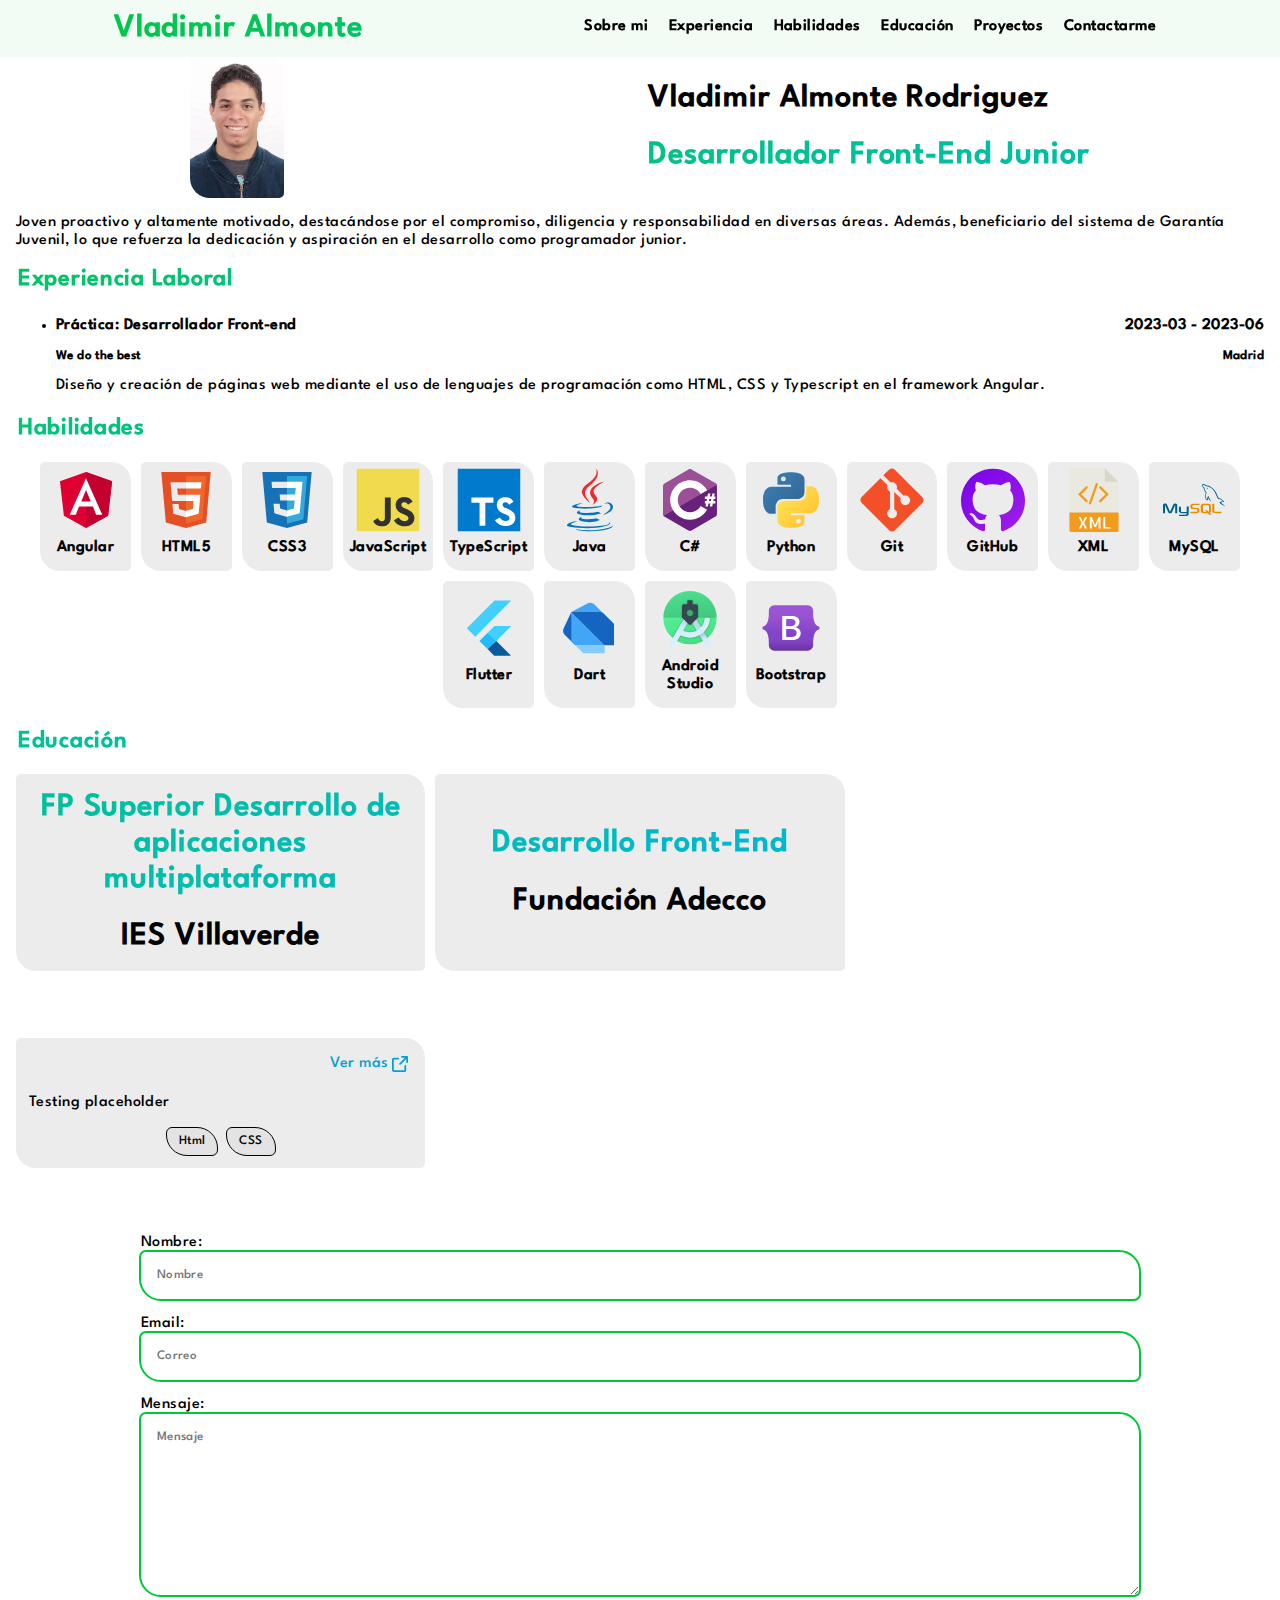
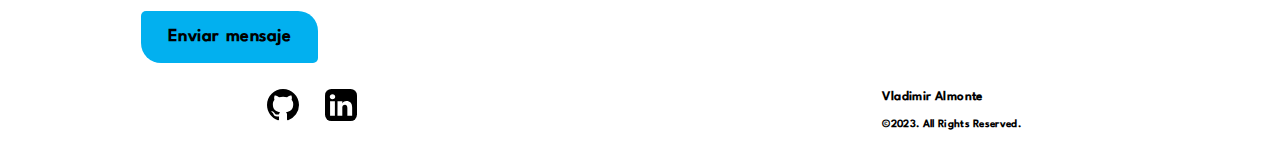
==== commit b48184dc: "Mejoras de rendimientos y diseño" ====
--- a/index.html
+++ b/index.html
@@ -4,10 +4,10 @@
   <base href="/">
   <meta name="viewport" content="width=device-width, initial-scale=1">
   <link rel="icon" type="image/x-icon" href="favicon.ico">
-<style>@font-face{font-display:swap;font-family:League Spartan;src:url("./media/LeagueSpartan-Medium-M7JHBHXE.eot");src:url("./media/LeagueSpartan-Medium-M7JHBHXE.eot?#iefix") format("embedded-opentype"),url("./media/LeagueSpartan-Medium-WSWWSMZI.woff2") format("woff2"),url("./media/LeagueSpartan-Medium-QMYEVN4G.woff") format("woff"),url("./media/LeagueSpartan-Medium-QRID647P.svg#LeagueSpartan-Medium") format("svg");font-weight:400;font-style:normal}:root{color-scheme:light dark;--primary-color: 72.06% .2263 145.05;--secondary-color: 71.33% .1469 232.95;--accent-color: 59.46% .2288 292.24;--error-color: 61.24% .2365 28.46;--bg-color-card: hsla(0, 0%, 50%, .15);--bg-color-link: hsla(0, 0%, 50%, .2);--shadow-color: oklch(var(--primary-color) / 50%);--border-radius: 5px 20px 5px 20px;--border-radius-inverted: 20px 5px 20px 5px;--transition-time: .2s;--navbar-padding: .5rem;--navbar-height: 57px;--backdrop-filter-blur: blur(20px)}@media (prefers-color-scheme: dark){:root{--primary-color: 84.12% .345 145.06;--secondary-color: 92.94% .2252 103.77;--accent-color: 94.11% .1904 115.77}}*{font-family:League Spartan,sans-serif;line-height:1.12;letter-spacing:.03em}html{scroll-behavior:smooth}body{background-color:var(--bg-color);margin:0}body main{margin:0 auto;max-width:868px;padding-inline:16px}body main [id]{scroll-margin-top:var(--navbar-height)}a{text-decoration:none;color:var(--accent-color)}a:visited{color:oklch(var(--accent-color))}h1,h2,h3{background:linear-gradient(to bottom right in oklab,oklch(var(--primary-color)),oklch(var(--secondary-color))) fixed;-webkit-background-clip:text;background-clip:text;-webkit-text-fill-color:transparent}input,button,textarea{border-radius:var(--border-radius);padding:1rem}button{width:fit-content;font-size:large;font-weight:700;padding-inline:1.5em;box-sizing:border-box}dialog{position:fixed;inset:0;border-radius:var(--border-radius);border-style:solid;border-color:oklch(var(--primary-color))}.cards-container-flex{display:flex;justify-content:center;flex-wrap:wrap;gap:10px}.cards-container-grid{display:grid;grid-template-columns:repeat(auto-fill,minmax(300px,1fr));gap:10px}.background-color-card{background-color:var(--bg-color-card);border-radius:var(--border-radius)}.filled-btn{border:none;background-color:oklch(var(--secondary-color));border-radius:var(--border-radius);transition:var(--transition-time);color:#000}.filled-btn svg path{color:#000}
-</style><link rel="stylesheet" href="styles-KXBMFPOV.css" media="print" onload="this.media='all'"><noscript><link rel="stylesheet" href="styles-KXBMFPOV.css"></noscript><style ng-app-id="ng">nav[_ngcontent-ng-c1851249630]{padding:var(--navbar-padding);background-color:oklch(var(--primary-color) / 5%);-webkit-backdrop-filter:var(--backdrop-filter-blur);backdrop-filter:var(--backdrop-filter-blur)}header[_ngcontent-ng-c1851249630]{display:flex;flex-direction:column;justify-content:center}header[_ngcontent-ng-c1851249630] > h1[_ngcontent-ng-c1851249630]{margin:0}.navbar[_ngcontent-ng-c1851249630]{display:flex;justify-content:space-around;flex-direction:row;position:sticky;top:0;height:var(--navbar-height);box-sizing:border-box}.link-container[_ngcontent-ng-c1851249630]{display:flex;flex-direction:row}.link-container[_ngcontent-ng-c1851249630]   a[_ngcontent-ng-c1851249630]{padding:.64em;font-weight:700;border-radius:var(--border-radius)}.link-container[_ngcontent-ng-c1851249630]   a[_ngcontent-ng-c1851249630]:hover{transition:var(--transition-time);transition-property:box-shadow,color;color:oklch(var(--primary-color));box-shadow:0 3px 0 -1px oklch(var(--primary-color))}.sidebar-btn[_ngcontent-ng-c1851249630]{display:none;height:38px;width:36px;padding:0}.sidebar[_ngcontent-ng-c1851249630]{height:100%;width:196px;display:none;position:fixed;top:0;left:0;overflow:auto;box-shadow:5px 0 20px 2px #80808099;box-sizing:border-box}.sidebar[_ngcontent-ng-c1851249630]   .sidebar-btn[_ngcontent-ng-c1851249630]{display:block}.sidebar[_ngcontent-ng-c1851249630]   .sidebar-link-container[_ngcontent-ng-c1851249630]{display:flex;flex-direction:column}.active-sidebar[_ngcontent-ng-c1851249630]{display:block;animation:sidebar-anim-open .2s ease-in-out 0s 1 normal forwards}.inactive-sidebar[_ngcontent-ng-c1851249630]{animation:sidebar-anim-close .2s ease-in-out 0s 1 normal forwards}@media (width < 856px){.navbar[_ngcontent-ng-c1851249630]{justify-content:flex-start;gap:10px}.sidebar-btn[_ngcontent-ng-c1851249630]{display:block}.link-container[_ngcontent-ng-c1851249630]{display:none}.sidebar-link-container[_ngcontent-ng-c1851249630]{display:flex}}</style><style ng-app-id="ng">.about-me-container[_ngcontent-ng-c2873904083]{display:flex;flex-wrap:wrap;justify-content:space-around;align-items:center;gap:16px}.about-me-container[_ngcontent-ng-c2873904083]   img[_ngcontent-ng-c2873904083]{width:94px;border-radius:var(--border-radius)}.about-me-container[_ngcontent-ng-c2873904083]   header[_ngcontent-ng-c2873904083]   h1[_ngcontent-ng-c2873904083]:first-child{background:none;background-clip:none;-webkit-text-fill-color:inherit}.additional-information-container[_ngcontent-ng-c2873904083]{display:flex;flex-wrap:wrap;flex-direction:row;justify-content:space-between}</style><style ng-app-id="ng">h1[_ngcontent-ng-c2604171720], h2[_ngcontent-ng-c2604171720], h3[_ngcontent-ng-c2604171720], h4[_ngcontent-ng-c2604171720], h5[_ngcontent-ng-c2604171720], h6[_ngcontent-ng-c2604171720]{margin-block:.5em}.experience-list-tile[_ngcontent-ng-c2604171720]   div[_ngcontent-ng-c2604171720]{display:flex;flex-wrap:wrap;flex-direction:row;justify-content:space-between}.experience-list-tile[_ngcontent-ng-c2604171720]   p[_ngcontent-ng-c2604171720]{text-wrap:pretty;margin-block:.4em}</style><style ng-app-id="ng">.skill-card[_ngcontent-ng-c2005249693]{display:flex;flex-direction:column;justify-content:center;align-items:center;width:78px;padding:.4em;max-height:120px}.skill-card[_ngcontent-ng-c2005249693]   img[_ngcontent-ng-c2005249693]{width:64px}.skill-card[_ngcontent-ng-c2005249693]   h4[_ngcontent-ng-c2005249693]{text-align:center;margin-block:.45em}.skill-card[_ngcontent-ng-c2005249693]:hover{transition-duration:var(--transition-time);transition-property:box-shadow;box-shadow:0 2px 10px 1px var(--shadow-color)}</style><style ng-app-id="ng">.card-education[_ngcontent-ng-c3861202452]{display:flex;flex-direction:column;justify-content:center;align-items:center;padding:1em}h1[_ngcontent-ng-c3861202452]{margin-top:0;text-align:center}h1[_ngcontent-ng-c3861202452]:last-child{background:none;background-clip:none;-webkit-text-fill-color:inherit}h1[_ngcontent-ng-c3861202452] + h1[_ngcontent-ng-c3861202452]{margin-bottom:0}</style><style ng-app-id="ng">.project-card[_ngcontent-ng-c984024298]{padding:.8rem}.project-card[_ngcontent-ng-c984024298]   header[_ngcontent-ng-c984024298]{display:flex;justify-content:space-between}.project-card[_ngcontent-ng-c984024298]   header[_ngcontent-ng-c984024298]   h3[_ngcontent-ng-c984024298]{margin:0}.project-card[_ngcontent-ng-c984024298]   header[_ngcontent-ng-c984024298]   a[_ngcontent-ng-c984024298]{display:flex;align-items:center;color:oklch(var(--accent-color));padding:.3em;border-radius:var(--border-radius);transition:var(--transition-time)}.project-card[_ngcontent-ng-c984024298]   header[_ngcontent-ng-c984024298]   a[_ngcontent-ng-c984024298]:hover{outline-color:oklch(var(--accent-color));outline-style:solid;outline-width:2px;outline-offset:4px}.project-card[_ngcontent-ng-c984024298]   header[_ngcontent-ng-c984024298]   a[_ngcontent-ng-c984024298]:focus-visible{border-radius:var(--border-radius-inverted)}.project-card[_ngcontent-ng-c984024298]   header[_ngcontent-ng-c984024298]   a[_ngcontent-ng-c984024298]   svg[_ngcontent-ng-c984024298]{width:1em;margin-left:.2em}.project-card[_ngcontent-ng-c984024298]   header[_ngcontent-ng-c984024298]   a[_ngcontent-ng-c984024298]   svg[_ngcontent-ng-c984024298]   path[_ngcontent-ng-c984024298]{color:oklch(var(--accent-color))}.chip[_ngcontent-ng-c984024298]{display:block;width:fit-content;height:fit-content;background-color:#d9d9d980;border-radius:var(--border-radius);padding-block:.45em;padding-inline:.9em;outline-style:solid;outline-width:thin}</style><style ng-app-id="ng">form[_ngcontent-ng-c1855554602]{display:flex;flex-direction:column;align-items:center}form[_ngcontent-ng-c1855554602]   div[_ngcontent-ng-c1855554602]{width:80%;display:flex;flex-direction:column;gap:16px}form[_ngcontent-ng-c1855554602]   div[_ngcontent-ng-c1855554602]   label[_ngcontent-ng-c1855554602]{display:flex;flex-direction:column}input[_ngcontent-ng-c1855554602], textarea[_ngcontent-ng-c1855554602]{background-color:inherit;transition:var(--transition-time);border:none;outline-color:oklch(var(--primary-color));outline-style:solid;outline-width:2px}[_ngcontent-ng-c1855554602]:is(input, textarea)[_ngcontent-ng-c1855554602]:focus-visible{border-radius:var(--border-radius-inverted);outline-color:oklch(var(--accent-color))}.invalid[_ngcontent-ng-c1855554602]{outline-color:oklch(var(--error-color))}.error[_ngcontent-ng-c1855554602]{margin-top:10px;color:oklch(var(--error-color));background-color:oklch(var(--error-color) / 20%);border-radius:var(--border-radius);border:solid oklch(var(--error-color)) 2px;padding:.5em}</style><style ng-app-id="ng">h1[_ngcontent-ng-c1263814992], h2[_ngcontent-ng-c1263814992], h3[_ngcontent-ng-c1263814992], h4[_ngcontent-ng-c1263814992], h5[_ngcontent-ng-c1263814992], h6[_ngcontent-ng-c1263814992]{margin-block:1em}footer[_ngcontent-ng-c1263814992]{height:90px;display:flex;flex-wrap:nowrap;justify-content:space-around;align-items:center}.icon-button[_ngcontent-ng-c1263814992]{padding:.5em}.icon-button[_ngcontent-ng-c1263814992] + .icon-button[_ngcontent-ng-c1263814992]{margin-left:.6em}.icon-button[_ngcontent-ng-c1263814992]   svg[_ngcontent-ng-c1263814992]{width:2em;height:2em;border-radius:20%}.icon-button[_ngcontent-ng-c1263814992]   svg[_ngcontent-ng-c1263814992]   path[_ngcontent-ng-c1263814992]{color:var(--text-color)}.icon-button[_ngcontent-ng-c1263814992]:hover   svg[_ngcontent-ng-c1263814992]   path[_ngcontent-ng-c1263814992]{color:oklch(var(--accent-color));border-radius:6.5px}</style></head>
+<style>@font-face{font-display:optional;font-family:League Spartan;src:url("./media/LeagueSpartan-Medium-M7JHBHXE.eot");src:url("./media/LeagueSpartan-Medium-M7JHBHXE.eot?#iefix") format("embedded-opentype"),url("./media/LeagueSpartan-Medium-WSWWSMZI.woff2") format("woff2"),url("./media/LeagueSpartan-Medium-QMYEVN4G.woff") format("woff"),url("./media/LeagueSpartan-Medium-QRID647P.svg#LeagueSpartan-Medium") format("svg");font-weight:400;font-style:normal}:root{color-scheme:light dark;--primary-color: 72.06% .2263 145.05;--secondary-color: 71.33% .1469 232.95;--accent-color: 66.18% .1267 226.46;--error-color: 61.24% .2365 28.46;--bg-color-card: hsla(0, 0%, 50%, .15);--bg-color-link: hsla(0, 0%, 50%, .2);--shadow-color: oklch(var(--primary-color) / 50%);--border-radius: 5px 20px 5px 20px;--border-radius-inverted: 20px 5px 20px 5px;--transition-time: .2s;--navbar-padding: .5rem;--navbar-height: 57px;--backdrop-filter-blur: blur(20px)}@media (prefers-color-scheme: dark){:root{--primary-color: 84.12% .345 145.06;--secondary-color: 92.94% .2252 103.77;--accent-color: 94.11% .1904 115.77}}*{font-family:League Spartan,sans-serif;line-height:1.12;letter-spacing:.03em}html{scroll-behavior:smooth}body{background-color:var(--bg-color);margin:0}body main{margin:0 auto;max-width:1280px;padding-inline:16px}body main [id]{scroll-margin-top:var(--navbar-height)}a{text-decoration:none;color:var(--accent-color)}a:visited{color:inherit}h1,h2,h3{background:linear-gradient(to bottom right in oklab,oklch(var(--primary-color)),oklch(var(--secondary-color))) fixed;-webkit-background-clip:text;background-clip:text;-webkit-text-fill-color:transparent}input,button,textarea{border-radius:var(--border-radius);padding:1rem}button{width:fit-content;font-size:large;font-weight:700;padding-inline:1.5em;box-sizing:border-box}dialog{position:fixed;inset:0;border-radius:var(--border-radius);border-style:solid;border-color:oklch(var(--primary-color))}.cards-container-flex{display:flex;justify-content:center;flex-wrap:wrap;gap:10px}.cards-container-grid{display:grid;grid-template-columns:repeat(auto-fill,minmax(320px,1fr));gap:10px}.background-color-card{background-color:var(--bg-color-card);border-radius:var(--border-radius)}.filled-btn{border:none;background-color:oklch(var(--secondary-color));border-radius:var(--border-radius);transition:var(--transition-time);color:#000}.filled-btn svg path{color:#000}
+</style><link rel="stylesheet" href="styles-XNSGPNXS.css" media="print" onload="this.media='all'"><noscript><link rel="stylesheet" href="styles-XNSGPNXS.css"></noscript><style ng-app-id="ng">nav[_ngcontent-ng-c1851249630]{padding:var(--navbar-padding);background-color:oklch(var(--primary-color) / 5%);-webkit-backdrop-filter:var(--backdrop-filter-blur);backdrop-filter:var(--backdrop-filter-blur)}header[_ngcontent-ng-c1851249630]{display:flex;flex-direction:column;justify-content:center}header[_ngcontent-ng-c1851249630] > h1[_ngcontent-ng-c1851249630]{margin:0}.navbar[_ngcontent-ng-c1851249630]{display:flex;justify-content:space-around;flex-direction:row;position:sticky;top:0;height:var(--navbar-height);box-sizing:border-box}.link-container[_ngcontent-ng-c1851249630]{display:flex;flex-direction:row}.link-container[_ngcontent-ng-c1851249630]   a[_ngcontent-ng-c1851249630]{padding:.64em;font-weight:700;border-radius:var(--border-radius)}.link-container[_ngcontent-ng-c1851249630]   a[_ngcontent-ng-c1851249630]:hover{transition:var(--transition-time);transition-property:box-shadow,color;color:oklch(var(--primary-color));box-shadow:0 3px 0 -1px oklch(var(--primary-color))}.sidebar-btn[_ngcontent-ng-c1851249630]{display:none;height:38px;width:36px;padding:0}.sidebar[_ngcontent-ng-c1851249630]{height:100%;width:196px;display:none;position:fixed;top:0;left:0;overflow:auto;box-shadow:5px 0 20px 2px #80808099;box-sizing:border-box}.sidebar[_ngcontent-ng-c1851249630]   .sidebar-btn[_ngcontent-ng-c1851249630]{display:block}.sidebar[_ngcontent-ng-c1851249630]   .sidebar-link-container[_ngcontent-ng-c1851249630]{display:flex;flex-direction:column}.active-sidebar[_ngcontent-ng-c1851249630]{display:block;animation:sidebar-anim-open .2s ease-in-out 0s 1 normal forwards}.inactive-sidebar[_ngcontent-ng-c1851249630]{animation:sidebar-anim-close .2s ease-in-out 0s 1 normal forwards}@media (width < 856px){.navbar[_ngcontent-ng-c1851249630]{justify-content:flex-start;gap:10px}.sidebar-btn[_ngcontent-ng-c1851249630]{display:block}.link-container[_ngcontent-ng-c1851249630]{display:none}.sidebar-link-container[_ngcontent-ng-c1851249630]{display:flex}}</style><style ng-app-id="ng">.about-me-container[_ngcontent-ng-c2281188670]{display:flex;flex-wrap:wrap;justify-content:space-around;align-items:center;gap:16px}.about-me-container[_ngcontent-ng-c2281188670]   img[_ngcontent-ng-c2281188670]{aspect-ratio:2/3;border-radius:var(--border-radius)}.about-me-container[_ngcontent-ng-c2281188670]   header[_ngcontent-ng-c2281188670]   h1[_ngcontent-ng-c2281188670]:first-child{background:none;background-clip:none;-webkit-text-fill-color:inherit}.additional-information-container[_ngcontent-ng-c2281188670]{display:flex;flex-wrap:wrap;flex-direction:row;justify-content:space-between}</style><style ng-app-id="ng">h1[_ngcontent-ng-c2604171720], h2[_ngcontent-ng-c2604171720], h3[_ngcontent-ng-c2604171720], h4[_ngcontent-ng-c2604171720], h5[_ngcontent-ng-c2604171720], h6[_ngcontent-ng-c2604171720]{margin-block:.5em}.experience-list-tile[_ngcontent-ng-c2604171720]   div[_ngcontent-ng-c2604171720]{display:flex;flex-wrap:wrap;flex-direction:row;justify-content:space-between}.experience-list-tile[_ngcontent-ng-c2604171720]   p[_ngcontent-ng-c2604171720]{text-wrap:pretty;margin-block:.4em}</style><style ng-app-id="ng">.skill-card[_ngcontent-ng-c1373132328]{display:flex;flex-direction:column;justify-content:center;align-items:center;width:78px;padding:.4em;max-height:120px}.skill-card[_ngcontent-ng-c1373132328]:hover{transition-duration:var(--transition-time);transition-property:box-shadow;box-shadow:0 2px 10px 1px var(--shadow-color);animation:skill-anim-skew .2s ease-in-out 0s 1 normal forwards}.skill-card[_ngcontent-ng-c1373132328]   h4[_ngcontent-ng-c1373132328]{text-align:center;margin-block:.45em}</style><style ng-app-id="ng">.card-education[_ngcontent-ng-c3861202452]{display:flex;flex-direction:column;justify-content:center;align-items:center;padding:1em}h1[_ngcontent-ng-c3861202452]{margin-top:0;text-align:center}h1[_ngcontent-ng-c3861202452]:last-child{background:none;background-clip:none;-webkit-text-fill-color:inherit}h1[_ngcontent-ng-c3861202452] + h1[_ngcontent-ng-c3861202452]{margin-bottom:0}</style><style ng-app-id="ng">.project-card[_ngcontent-ng-c984024298]{padding:.8rem}.project-card[_ngcontent-ng-c984024298]   header[_ngcontent-ng-c984024298]{display:flex;justify-content:space-between}.project-card[_ngcontent-ng-c984024298]   header[_ngcontent-ng-c984024298]   h3[_ngcontent-ng-c984024298]{margin:0}.project-card[_ngcontent-ng-c984024298]   header[_ngcontent-ng-c984024298]   a[_ngcontent-ng-c984024298]{display:flex;align-items:center;color:oklch(var(--accent-color));padding:.3em;border-radius:var(--border-radius);transition:var(--transition-time)}.project-card[_ngcontent-ng-c984024298]   header[_ngcontent-ng-c984024298]   a[_ngcontent-ng-c984024298]:hover{outline-color:oklch(var(--accent-color));outline-style:solid;outline-width:2px;outline-offset:4px}.project-card[_ngcontent-ng-c984024298]   header[_ngcontent-ng-c984024298]   a[_ngcontent-ng-c984024298]:focus-visible{border-radius:var(--border-radius-inverted)}.project-card[_ngcontent-ng-c984024298]   header[_ngcontent-ng-c984024298]   a[_ngcontent-ng-c984024298]   svg[_ngcontent-ng-c984024298]{width:1em;margin-left:.2em}.project-card[_ngcontent-ng-c984024298]   header[_ngcontent-ng-c984024298]   a[_ngcontent-ng-c984024298]   svg[_ngcontent-ng-c984024298]   path[_ngcontent-ng-c984024298]{color:oklch(var(--accent-color))}.project-card[_ngcontent-ng-c984024298]   .chip[_ngcontent-ng-c984024298]{display:block;width:fit-content;height:fit-content;background-color:#d9d9d980;border-radius:var(--border-radius);padding-block:.45em;padding-inline:.9em;outline-style:solid;outline-width:thin}</style><style ng-app-id="ng">form[_ngcontent-ng-c1855554602]{display:flex;flex-direction:column;align-items:center}form[_ngcontent-ng-c1855554602]   div[_ngcontent-ng-c1855554602]{width:80%;display:flex;flex-direction:column;gap:16px}form[_ngcontent-ng-c1855554602]   div[_ngcontent-ng-c1855554602]   label[_ngcontent-ng-c1855554602]{display:flex;flex-direction:column}input[_ngcontent-ng-c1855554602], textarea[_ngcontent-ng-c1855554602]{background-color:inherit;transition:var(--transition-time);border:none;outline-color:oklch(var(--primary-color));outline-style:solid;outline-width:2px}[_ngcontent-ng-c1855554602]:is(input, textarea)[_ngcontent-ng-c1855554602]:focus-visible{border-radius:var(--border-radius-inverted);outline-color:oklch(var(--accent-color))}.invalid[_ngcontent-ng-c1855554602]{outline-color:oklch(var(--error-color))}.error[_ngcontent-ng-c1855554602]{margin-top:10px;color:oklch(var(--error-color));background-color:oklch(var(--error-color) / 20%);border-radius:var(--border-radius);border:solid oklch(var(--error-color)) 2px;padding:.5em}</style><style ng-app-id="ng">h1[_ngcontent-ng-c1263814992], h2[_ngcontent-ng-c1263814992], h3[_ngcontent-ng-c1263814992], h4[_ngcontent-ng-c1263814992], h5[_ngcontent-ng-c1263814992], h6[_ngcontent-ng-c1263814992]{margin-block:1em}footer[_ngcontent-ng-c1263814992]{height:90px;display:flex;flex-wrap:nowrap;justify-content:space-around;align-items:center}.icon-button[_ngcontent-ng-c1263814992]{padding:.5em}.icon-button[_ngcontent-ng-c1263814992] + .icon-button[_ngcontent-ng-c1263814992]{margin-left:.6em}.icon-button[_ngcontent-ng-c1263814992]   svg[_ngcontent-ng-c1263814992]{width:2em;height:2em;border-radius:20%}.icon-button[_ngcontent-ng-c1263814992]   svg[_ngcontent-ng-c1263814992]   path[_ngcontent-ng-c1263814992]{color:var(--text-color)}.icon-button[_ngcontent-ng-c1263814992]:hover   svg[_ngcontent-ng-c1263814992]   path[_ngcontent-ng-c1263814992]{color:oklch(var(--accent-color));border-radius:6.5px}</style></head>
 <body><!--nghm-->
-  <app-root _nghost-ng-c1879113704 ng-version="17.0.4" ngh="7" ng-server-context="ssg"><navbar-component _ngcontent-ng-c1879113704 _nghost-ng-c1851249630 ngh="0"><nav _ngcontent-ng-c1851249630 class="navbar"><button _ngcontent-ng-c1851249630 class="filled-btn sidebar-btn"><svg _ngcontent-ng-c1851249630="" fill="none" height="24" viewBox="0 0 24 24" width="24" xmlns="http://www.w3.org/2000/svg"><path _ngcontent-ng-c1851249630="" stroke="currentColor" stroke-linecap="round" stroke-linejoin="round" stroke-width="2" d="M4 6H20M4 12H20M4 18H20"/></svg></button><header _ngcontent-ng-c1851249630><h1 _ngcontent-ng-c1851249630> Vladimir Almonte </h1></header><div _ngcontent-ng-c1851249630 class="link-container"><a _ngcontent-ng-c1851249630 href="#about-me">Sobre mi</a><a _ngcontent-ng-c1851249630 href="#experience">Experiencia</a><a _ngcontent-ng-c1851249630 href="#skills">Habilidades</a><a _ngcontent-ng-c1851249630 href="#education">Educación</a><a _ngcontent-ng-c1851249630 href="#fulfilled-project">Proyectos</a><a _ngcontent-ng-c1851249630 href="#contact-me">Contactarme</a></div></nav><nav _ngcontent-ng-c1851249630 class="sidebar inactive-sidebar" style="background-color: inherit;"><button _ngcontent-ng-c1851249630 class="filled-btn sidebar-btn"><svg _ngcontent-ng-c1851249630="" fill="none" height="24" viewBox="0 0 24 24" width="24" xmlns="http://www.w3.org/2000/svg"><path _ngcontent-ng-c1851249630="" stroke="currentColor" stroke-linecap="round" stroke-linejoin="round" stroke-width="2" d="M4 6H20M4 12H20M4 18H20"/></svg></button><header _ngcontent-ng-c1851249630><h3 _ngcontent-ng-c1851249630> Vladimir Almonte </h3></header><div _ngcontent-ng-c1851249630 class="link-container sidebar-link-container"><a _ngcontent-ng-c1851249630 href="#about-me">Sobre mi</a><a _ngcontent-ng-c1851249630 href="#experience">Experiencia</a><a _ngcontent-ng-c1851249630 href="#skills">Habilidades</a><a _ngcontent-ng-c1851249630 href="#education">Educación</a><a _ngcontent-ng-c1851249630 href="#fulfilled-project">Proyectos</a><a _ngcontent-ng-c1851249630 href="#contact-me">Contactarme</a></div></nav></navbar-component><main _ngcontent-ng-c1879113704><about-me-component _ngcontent-ng-c1879113704 id="about-me" _nghost-ng-c2873904083 ngh="0"><section _ngcontent-ng-c2873904083><article _ngcontent-ng-c2873904083><div _ngcontent-ng-c2873904083 class="about-me-container"><img _ngcontent-ng-c2873904083 src="../../../assets/images/image_vladimir.webp" alt="Fotografía de Vladimir con fondo blanco"><header _ngcontent-ng-c2873904083><h1 _ngcontent-ng-c2873904083>Vladimir Almonte Rodriguez</h1><h1 _ngcontent-ng-c2873904083>Desarrollador Front-End Junior</h1></header></div><p _ngcontent-ng-c2873904083> Joven proactivo y altamente motivado, destacándose por el compromiso, diligencia y responsabilidad en diversas áreas. Además, beneficiario del sistema de Garantía Juvenil, lo que refuerza la dedicación y aspiración en el desarrollo como programador junior. </p></article></section></about-me-component><experiences-component _ngcontent-ng-c1879113704 id="experience" _nghost-ng-c2604171720 ngh="1"><section _ngcontent-ng-c2604171720><legend _ngcontent-ng-c2604171720><h2 _ngcontent-ng-c2604171720>Experiencia Laboral</h2></legend><ul _ngcontent-ng-c2604171720><li _ngcontent-ng-c2604171720 class="experience-list-tile"><div _ngcontent-ng-c2604171720><h4 _ngcontent-ng-c2604171720>Práctica: Desarrollador Front-end</h4><h4 _ngcontent-ng-c2604171720>2023-03 - 2023-06</h4></div><div _ngcontent-ng-c2604171720><h5 _ngcontent-ng-c2604171720> We do the best </h5><h5 _ngcontent-ng-c2604171720> Madrid </h5></div><p _ngcontent-ng-c2604171720> Diseño y creación de páginas web mediante el uso de lenguajes de programación como HTML, CSS y Typescript en el framework Angular. </p></li><!----></ul></section></experiences-component><skills-component _ngcontent-ng-c1879113704 id="skills" _nghost-ng-c2005249693 ngh="2"><section _ngcontent-ng-c2005249693 aria-label="Habilidades personales" class="skill-article"><legend _ngcontent-ng-c2005249693><h2 _ngcontent-ng-c2005249693> Habilidades </h2></legend><div _ngcontent-ng-c2005249693 class="cards-container-flex"><article _ngcontent-ng-c2005249693 class="skill-card background-color-card"><img _ngcontent-ng-c2005249693 src="assets/icons/skills/angular_icon.svg" alt="Angular"><!----><h4 _ngcontent-ng-c2005249693 class="skill-title"> Angular </h4></article><article _ngcontent-ng-c2005249693 class="skill-card background-color-card"><img _ngcontent-ng-c2005249693 src="assets/icons/skills/html_icon.svg" alt="HTML5"><!----><h4 _ngcontent-ng-c2005249693 class="skill-title"> HTML5 </h4></article><article _ngcontent-ng-c2005249693 class="skill-card background-color-card"><img _ngcontent-ng-c2005249693 src="assets/icons/skills/css_icon.svg" alt="CSS3"><!----><h4 _ngcontent-ng-c2005249693 class="skill-title"> CSS3 </h4></article><article _ngcontent-ng-c2005249693 class="skill-card background-color-card"><img _ngcontent-ng-c2005249693 src="assets/icons/skills/javascript_icon.svg" alt="JavaScript"><!----><h4 _ngcontent-ng-c2005249693 class="skill-title"> JavaScript </h4></article><article _ngcontent-ng-c2005249693 class="skill-card background-color-card"><img _ngcontent-ng-c2005249693 src="assets/icons/skills/typescript_icon.svg" alt="TypeScript"><!----><h4 _ngcontent-ng-c2005249693 class="skill-title"> TypeScript </h4></article><article _ngcontent-ng-c2005249693 class="skill-card background-color-card"><img _ngcontent-ng-c2005249693 src="assets/icons/skills/java_icon.svg" alt="Java"><!----><h4 _ngcontent-ng-c2005249693 class="skill-title"> Java </h4></article><article _ngcontent-ng-c2005249693 class="skill-card background-color-card"><img _ngcontent-ng-c2005249693 src="assets/icons/skills/csharp_icon.svg" alt="C#"><!----><h4 _ngcontent-ng-c2005249693 class="skill-title"> C# </h4></article><article _ngcontent-ng-c2005249693 class="skill-card background-color-card"><img _ngcontent-ng-c2005249693 src="assets/icons/skills/python_icon.svg" alt="Python"><!----><h4 _ngcontent-ng-c2005249693 class="skill-title"> Python </h4></article><article _ngcontent-ng-c2005249693 class="skill-card background-color-card"><img _ngcontent-ng-c2005249693 src="assets/icons/skills/git_icon.svg" alt="Git"><!----><h4 _ngcontent-ng-c2005249693 class="skill-title"> Git </h4></article><article _ngcontent-ng-c2005249693 class="skill-card background-color-card"><img _ngcontent-ng-c2005249693 src="assets/icons/skills/github_icon.svg" alt="GitHub"><!----><h4 _ngcontent-ng-c2005249693 class="skill-title"> GitHub </h4></article><article _ngcontent-ng-c2005249693 class="skill-card background-color-card"><img _ngcontent-ng-c2005249693 src="assets/icons/skills/xml_icon.svg" alt="XML"><!----><h4 _ngcontent-ng-c2005249693 class="skill-title"> XML </h4></article><article _ngcontent-ng-c2005249693 class="skill-card background-color-card"><img _ngcontent-ng-c2005249693 src="assets/icons/skills/mysql_icon.svg" alt="MySQL"><!----><h4 _ngcontent-ng-c2005249693 class="skill-title"> MySQL </h4></article><article _ngcontent-ng-c2005249693 class="skill-card background-color-card"><img _ngcontent-ng-c2005249693 src="assets/icons/skills/flutter_icon.svg" alt="Flutter"><!----><h4 _ngcontent-ng-c2005249693 class="skill-title"> Flutter </h4></article><article _ngcontent-ng-c2005249693 class="skill-card background-color-card"><img _ngcontent-ng-c2005249693 src="assets/icons/skills/dart_icon.svg" alt="Dart"><!----><h4 _ngcontent-ng-c2005249693 class="skill-title"> Dart </h4></article><article _ngcontent-ng-c2005249693 class="skill-card background-color-card"><img _ngcontent-ng-c2005249693 src="assets/icons/skills/android_studio_icon.svg" alt="Android Studio"><!----><h4 _ngcontent-ng-c2005249693 class="skill-title"> Android Studio </h4></article><article _ngcontent-ng-c2005249693 class="skill-card background-color-card"><img _ngcontent-ng-c2005249693 src="assets/icons/skills/bootstrap_icon.svg" alt="Bootstrap"><!----><h4 _ngcontent-ng-c2005249693 class="skill-title"> Bootstrap </h4></article><!----></div></section></skills-component><educations-component _ngcontent-ng-c1879113704 id="education" _nghost-ng-c3861202452 ngh="3"><section _ngcontent-ng-c3861202452 aria-label="Educación"><legend _ngcontent-ng-c3861202452><h2 _ngcontent-ng-c3861202452> Educación </h2></legend><div _ngcontent-ng-c3861202452 class="cards-container-grid"><article _ngcontent-ng-c3861202452 class="card-education background-color-card"><h1 _ngcontent-ng-c3861202452>FP Superior Desarrollo de aplicaciones multiplataforma</h1><h1 _ngcontent-ng-c3861202452>IES Villaverde</h1></article><article _ngcontent-ng-c3861202452 class="card-education background-color-card"><h1 _ngcontent-ng-c3861202452>Desarrollo Front-End</h1><h1 _ngcontent-ng-c3861202452>Fundación Adecco</h1></article><!----></div></section></educations-component><fulfilled-project-component _ngcontent-ng-c1879113704 id="fulfilled-project" _nghost-ng-c984024298 ngh="4"><section _ngcontent-ng-c984024298><legend _ngcontent-ng-c984024298><h2 _ngcontent-ng-c984024298>Proyectos</h2></legend><div _ngcontent-ng-c984024298 class="cards-container-grid"><article _ngcontent-ng-c984024298 class="project-card background-color-card"><header _ngcontent-ng-c984024298><h3 _ngcontent-ng-c984024298> ss </h3><a _ngcontent-ng-c984024298 href> Ver más <svg _ngcontent-ng-c984024298="" aria-hidden="true" xmlns="http://www.w3.org/2000/svg" fill="none" viewBox="0 0 18 18" class="w-3 h-3 ms-2.5 rtl:rotate-[270deg]"><path _ngcontent-ng-c984024298="" stroke="currentColor" stroke-linecap="round" stroke-linejoin="round" stroke-width="2" d="M15 11v4.833A1.166 1.166 0 0 1 13.833 17H2.167A1.167 1.167 0 0 1 1 15.833V4.167A1.166 1.166 0 0 1 2.167 3h4.618m4.447-2H17v5.768M9.111 8.889l7.778-7.778"/></svg></a></header><p _ngcontent-ng-c984024298> ss </p><footer _ngcontent-ng-c984024298 class="cards-container-flex"><small _ngcontent-ng-c984024298 class="chip"> s </small><small _ngcontent-ng-c984024298 class="chip"> s </small><!----></footer></article><!----></div></section></fulfilled-project-component><contact-me-component _ngcontent-ng-c1879113704 id="contact-me" _nghost-ng-c1855554602 ngh="5"><section _ngcontent-ng-c1855554602 aria-label="Contacta conmigo"><legend _ngcontent-ng-c1855554602><h2 _ngcontent-ng-c1855554602> Contactarme </h2></legend><form _ngcontent-ng-c1855554602 novalidate class="ng-untouched ng-pristine ng-invalid"><div _ngcontent-ng-c1855554602><label _ngcontent-ng-c1855554602 for="name">Nombre: <input _ngcontent-ng-c1855554602 type="text" name="name" id="name-form" placeholder="Nombre" formcontrolname="name" class="ng-untouched ng-pristine ng-invalid" value><!----></label><label _ngcontent-ng-c1855554602 for="email">Email: <input _ngcontent-ng-c1855554602 type="email" name="email" id="email-form" placeholder="Correo" formcontrolname="email" class="ng-untouched ng-pristine ng-invalid" value><!----><!----></label><label _ngcontent-ng-c1855554602 for="message">Mensaje: <textarea _ngcontent-ng-c1855554602 name="message" id="message-form" cols="30" rows="10" placeholder="Mensaje" formcontrolname="message" class="ng-untouched ng-pristine ng-invalid"></textarea><!----></label><button _ngcontent-ng-c1855554602 class="filled-btn"> Enviar mensaje </button></div></form></section><dialog _ngcontent-ng-c1855554602><p _ngcontent-ng-c1855554602>No se ha podido enviar el mensaje, puede ser por que ya has enviado un mensaje o porque ha habido un error al tratar de enviarlo. Gracias</p><form _ngcontent-ng-c1855554602 novalidate method="dialog" class><button _ngcontent-ng-c1855554602 class="filled-btn">Aceptar</button></form></dialog><dialog _ngcontent-ng-c1855554602><p _ngcontent-ng-c1855554602>Mensaje enviado. Gracias</p><form _ngcontent-ng-c1855554602 novalidate method="dialog" class><button _ngcontent-ng-c1855554602 class="filled-btn">Aceptar</button></form></dialog></contact-me-component></main><footer-component _ngcontent-ng-c1879113704 _nghost-ng-c1263814992 ngh="6"><footer _ngcontent-ng-c1263814992><!----><!----></footer></footer-component><router-outlet _ngcontent-ng-c1879113704></router-outlet><!----></app-root>
-<script src="polyfills-LZBJRJJE.js" type="module"></script><script src="main-A522MTJA.js" type="module"></script>
+  <app-root _nghost-ng-c1879113704 ng-version="17.0.4" ngh="7" ng-server-context="ssg"><navbar-component _ngcontent-ng-c1879113704 _nghost-ng-c1851249630 ngh="0"><nav _ngcontent-ng-c1851249630 class="navbar"><button _ngcontent-ng-c1851249630 class="filled-btn sidebar-btn"><svg _ngcontent-ng-c1851249630="" fill="none" height="24" viewBox="0 0 24 24" width="24" xmlns="http://www.w3.org/2000/svg"><path _ngcontent-ng-c1851249630="" stroke="currentColor" stroke-linecap="round" stroke-linejoin="round" stroke-width="2" d="M4 6H20M4 12H20M4 18H20"/></svg></button><header _ngcontent-ng-c1851249630><h1 _ngcontent-ng-c1851249630> Vladimir Almonte </h1></header><div _ngcontent-ng-c1851249630 class="link-container"><a _ngcontent-ng-c1851249630 href="#about-me">Sobre mi</a><a _ngcontent-ng-c1851249630 href="#experience">Experiencia</a><a _ngcontent-ng-c1851249630 href="#skills">Habilidades</a><a _ngcontent-ng-c1851249630 href="#education">Educación</a><a _ngcontent-ng-c1851249630 href="#fulfilled-project">Proyectos</a><a _ngcontent-ng-c1851249630 href="#contact-me">Contactarme</a></div></nav><nav _ngcontent-ng-c1851249630 class="sidebar inactive-sidebar" style="background-color: inherit;"><button _ngcontent-ng-c1851249630 class="filled-btn sidebar-btn"><svg _ngcontent-ng-c1851249630="" fill="none" height="24" viewBox="0 0 24 24" width="24" xmlns="http://www.w3.org/2000/svg"><path _ngcontent-ng-c1851249630="" stroke="currentColor" stroke-linecap="round" stroke-linejoin="round" stroke-width="2" d="M4 6H20M4 12H20M4 18H20"/></svg></button><header _ngcontent-ng-c1851249630><h3 _ngcontent-ng-c1851249630> Vladimir Almonte </h3></header><div _ngcontent-ng-c1851249630 class="link-container sidebar-link-container"><a _ngcontent-ng-c1851249630 href="#about-me">Sobre mi</a><a _ngcontent-ng-c1851249630 href="#experience">Experiencia</a><a _ngcontent-ng-c1851249630 href="#skills">Habilidades</a><a _ngcontent-ng-c1851249630 href="#education">Educación</a><a _ngcontent-ng-c1851249630 href="#fulfilled-project">Proyectos</a><a _ngcontent-ng-c1851249630 href="#contact-me">Contactarme</a></div></nav></navbar-component><main _ngcontent-ng-c1879113704><about-me-component _ngcontent-ng-c1879113704 id="about-me" _nghost-ng-c2281188670 ngh="0"><section _ngcontent-ng-c2281188670><article _ngcontent-ng-c2281188670><div _ngcontent-ng-c2281188670 class="about-me-container"><img _ngcontent-ng-c2281188670 src="../../../assets/images/image_vladimir.webp" alt="Fotografía de Vladimir con fondo blanco" width="94px"><header _ngcontent-ng-c2281188670><h1 _ngcontent-ng-c2281188670>Vladimir Almonte Rodriguez</h1><h1 _ngcontent-ng-c2281188670>Desarrollador Front-End Junior</h1></header></div><p _ngcontent-ng-c2281188670> Joven proactivo y altamente motivado, destacándose por el compromiso, diligencia y responsabilidad en diversas áreas. Además, beneficiario del sistema de Garantía Juvenil, lo que refuerza la dedicación y aspiración en el desarrollo como programador junior. </p></article></section></about-me-component><experiences-component _ngcontent-ng-c1879113704 id="experience" _nghost-ng-c2604171720 ngh="1"><section _ngcontent-ng-c2604171720><legend _ngcontent-ng-c2604171720><h2 _ngcontent-ng-c2604171720>Experiencia Laboral</h2></legend><ul _ngcontent-ng-c2604171720><li _ngcontent-ng-c2604171720 class="experience-list-tile"><div _ngcontent-ng-c2604171720><h4 _ngcontent-ng-c2604171720>Práctica: Desarrollador Front-end</h4><h4 _ngcontent-ng-c2604171720>2023-03 - 2023-06</h4></div><div _ngcontent-ng-c2604171720><h5 _ngcontent-ng-c2604171720> We do the best </h5><h5 _ngcontent-ng-c2604171720> Madrid </h5></div><p _ngcontent-ng-c2604171720> Diseño y creación de páginas web mediante el uso de lenguajes de programación como HTML, CSS y Typescript en el framework Angular. </p></li><!----></ul></section></experiences-component><skills-component _ngcontent-ng-c1879113704 id="skills" _nghost-ng-c1373132328 ngh="2"><section _ngcontent-ng-c1373132328 aria-label="Habilidades personales" class="skill-article"><legend _ngcontent-ng-c1373132328><h2 _ngcontent-ng-c1373132328> Habilidades </h2></legend><div _ngcontent-ng-c1373132328 class="cards-container-flex"><article _ngcontent-ng-c1373132328 class="skill-card background-color-card"><img _ngcontent-ng-c1373132328 width="64px" height="64px" src="assets/icons/skills/angular_icon.svg" alt="Angular"><!----><h4 _ngcontent-ng-c1373132328 class="skill-title"> Angular </h4></article><article _ngcontent-ng-c1373132328 class="skill-card background-color-card"><img _ngcontent-ng-c1373132328 width="64px" height="64px" src="assets/icons/skills/html_icon.svg" alt="HTML5"><!----><h4 _ngcontent-ng-c1373132328 class="skill-title"> HTML5 </h4></article><article _ngcontent-ng-c1373132328 class="skill-card background-color-card"><img _ngcontent-ng-c1373132328 width="64px" height="64px" src="assets/icons/skills/css_icon.svg" alt="CSS3"><!----><h4 _ngcontent-ng-c1373132328 class="skill-title"> CSS3 </h4></article><article _ngcontent-ng-c1373132328 class="skill-card background-color-card"><img _ngcontent-ng-c1373132328 width="64px" height="64px" src="assets/icons/skills/javascript_icon.svg" alt="JavaScript"><!----><h4 _ngcontent-ng-c1373132328 class="skill-title"> JavaScript </h4></article><article _ngcontent-ng-c1373132328 class="skill-card background-color-card"><img _ngcontent-ng-c1373132328 width="64px" height="64px" src="assets/icons/skills/typescript_icon.svg" alt="TypeScript"><!----><h4 _ngcontent-ng-c1373132328 class="skill-title"> TypeScript </h4></article><article _ngcontent-ng-c1373132328 class="skill-card background-color-card"><img _ngcontent-ng-c1373132328 width="64px" height="64px" src="assets/icons/skills/java_icon.svg" alt="Java"><!----><h4 _ngcontent-ng-c1373132328 class="skill-title"> Java </h4></article><article _ngcontent-ng-c1373132328 class="skill-card background-color-card"><img _ngcontent-ng-c1373132328 width="64px" height="64px" src="assets/icons/skills/csharp_icon.svg" alt="C#"><!----><h4 _ngcontent-ng-c1373132328 class="skill-title"> C# </h4></article><article _ngcontent-ng-c1373132328 class="skill-card background-color-card"><img _ngcontent-ng-c1373132328 width="64px" height="64px" src="assets/icons/skills/python_icon.svg" alt="Python"><!----><h4 _ngcontent-ng-c1373132328 class="skill-title"> Python </h4></article><article _ngcontent-ng-c1373132328 class="skill-card background-color-card"><img _ngcontent-ng-c1373132328 width="64px" height="64px" src="assets/icons/skills/git_icon.svg" alt="Git"><!----><h4 _ngcontent-ng-c1373132328 class="skill-title"> Git </h4></article><article _ngcontent-ng-c1373132328 class="skill-card background-color-card"><img _ngcontent-ng-c1373132328 width="64px" height="64px" src="assets/icons/skills/github_icon.svg" alt="GitHub"><!----><h4 _ngcontent-ng-c1373132328 class="skill-title"> GitHub </h4></article><article _ngcontent-ng-c1373132328 class="skill-card background-color-card"><img _ngcontent-ng-c1373132328 width="64px" height="64px" src="assets/icons/skills/xml_icon.svg" alt="XML"><!----><h4 _ngcontent-ng-c1373132328 class="skill-title"> XML </h4></article><article _ngcontent-ng-c1373132328 class="skill-card background-color-card"><img _ngcontent-ng-c1373132328 width="64px" height="64px" src="assets/icons/skills/mysql_icon.svg" alt="MySQL"><!----><h4 _ngcontent-ng-c1373132328 class="skill-title"> MySQL </h4></article><article _ngcontent-ng-c1373132328 class="skill-card background-color-card"><img _ngcontent-ng-c1373132328 width="64px" height="64px" src="assets/icons/skills/flutter_icon.svg" alt="Flutter"><!----><h4 _ngcontent-ng-c1373132328 class="skill-title"> Flutter </h4></article><article _ngcontent-ng-c1373132328 class="skill-card background-color-card"><img _ngcontent-ng-c1373132328 width="64px" height="64px" src="assets/icons/skills/dart_icon.svg" alt="Dart"><!----><h4 _ngcontent-ng-c1373132328 class="skill-title"> Dart </h4></article><article _ngcontent-ng-c1373132328 class="skill-card background-color-card"><img _ngcontent-ng-c1373132328 width="64px" height="64px" src="assets/icons/skills/android_studio_icon.svg" alt="Android Studio"><!----><h4 _ngcontent-ng-c1373132328 class="skill-title"> Android Studio </h4></article><article _ngcontent-ng-c1373132328 class="skill-card background-color-card"><img _ngcontent-ng-c1373132328 width="64px" height="64px" src="assets/icons/skills/bootstrap_icon.svg" alt="Bootstrap"><!----><h4 _ngcontent-ng-c1373132328 class="skill-title"> Bootstrap </h4></article><!----></div></section></skills-component><educations-component _ngcontent-ng-c1879113704 id="education" _nghost-ng-c3861202452 ngh="3"><section _ngcontent-ng-c3861202452 aria-label="Educación"><legend _ngcontent-ng-c3861202452><h2 _ngcontent-ng-c3861202452> Educación </h2></legend><div _ngcontent-ng-c3861202452 class="cards-container-grid"><article _ngcontent-ng-c3861202452 class="card-education background-color-card"><h1 _ngcontent-ng-c3861202452>FP Superior Desarrollo de aplicaciones multiplataforma</h1><h1 _ngcontent-ng-c3861202452>IES Villaverde</h1></article><article _ngcontent-ng-c3861202452 class="card-education background-color-card"><h1 _ngcontent-ng-c3861202452>Desarrollo Front-End</h1><h1 _ngcontent-ng-c3861202452>Fundación Adecco</h1></article><!----></div></section></educations-component><fulfilled-project-component _ngcontent-ng-c1879113704 id="fulfilled-project" _nghost-ng-c984024298 ngh="4"><section _ngcontent-ng-c984024298><legend _ngcontent-ng-c984024298><h2 _ngcontent-ng-c984024298>Proyectos</h2></legend><div _ngcontent-ng-c984024298 class="cards-container-grid"><article _ngcontent-ng-c984024298 class="project-card background-color-card"><header _ngcontent-ng-c984024298><h3 _ngcontent-ng-c984024298> PlaceHolder </h3><a _ngcontent-ng-c984024298 href> Ver más <svg _ngcontent-ng-c984024298="" aria-hidden="true" xmlns="http://www.w3.org/2000/svg" fill="none" viewBox="0 0 18 18" class="w-3 h-3 ms-2.5 rtl:rotate-[270deg]"><path _ngcontent-ng-c984024298="" stroke="currentColor" stroke-linecap="round" stroke-linejoin="round" stroke-width="2" d="M15 11v4.833A1.166 1.166 0 0 1 13.833 17H2.167A1.167 1.167 0 0 1 1 15.833V4.167A1.166 1.166 0 0 1 2.167 3h4.618m4.447-2H17v5.768M9.111 8.889l7.778-7.778"/></svg></a></header><p _ngcontent-ng-c984024298> Testing placeholder </p><footer _ngcontent-ng-c984024298 class="cards-container-flex"><small _ngcontent-ng-c984024298 class="chip"> Html </small><small _ngcontent-ng-c984024298 class="chip"> CSS </small><!----></footer></article><!----></div></section></fulfilled-project-component><contact-me-component _ngcontent-ng-c1879113704 id="contact-me" _nghost-ng-c1855554602 ngh="5"><section _ngcontent-ng-c1855554602 aria-label="Contacta conmigo"><legend _ngcontent-ng-c1855554602><h2 _ngcontent-ng-c1855554602> Contactarme </h2></legend><form _ngcontent-ng-c1855554602 novalidate class="ng-untouched ng-pristine ng-invalid"><div _ngcontent-ng-c1855554602><label _ngcontent-ng-c1855554602 for="name">Nombre: <input _ngcontent-ng-c1855554602 type="text" name="name" id="name-form" placeholder="Nombre" formcontrolname="name" class="ng-untouched ng-pristine ng-invalid" value><!----></label><label _ngcontent-ng-c1855554602 for="email">Email: <input _ngcontent-ng-c1855554602 type="email" name="email" id="email-form" placeholder="Correo" formcontrolname="email" class="ng-untouched ng-pristine ng-invalid" value><!----><!----></label><label _ngcontent-ng-c1855554602 for="message">Mensaje: <textarea _ngcontent-ng-c1855554602 name="message" id="message-form" cols="30" rows="10" placeholder="Mensaje" formcontrolname="message" class="ng-untouched ng-pristine ng-invalid"></textarea><!----></label><button _ngcontent-ng-c1855554602 class="filled-btn"> Enviar mensaje </button></div></form></section><dialog _ngcontent-ng-c1855554602><p _ngcontent-ng-c1855554602>No se ha podido enviar el mensaje, puede ser por que ya has enviado un mensaje o porque ha habido un error al tratar de enviarlo. Gracias</p><form _ngcontent-ng-c1855554602 novalidate method="dialog" class><button _ngcontent-ng-c1855554602 class="filled-btn">Aceptar</button></form></dialog><dialog _ngcontent-ng-c1855554602><p _ngcontent-ng-c1855554602>Mensaje enviado. Gracias</p><form _ngcontent-ng-c1855554602 novalidate method="dialog" class><button _ngcontent-ng-c1855554602 class="filled-btn">Aceptar</button></form></dialog></contact-me-component></main><footer-component _ngcontent-ng-c1879113704 _nghost-ng-c1263814992 ngh="6"><footer _ngcontent-ng-c1263814992><!----><!----></footer></footer-component><router-outlet _ngcontent-ng-c1879113704></router-outlet><!----></app-root>
+<script src="polyfills-LZBJRJJE.js" type="module"></script><script src="main-UH7CSAPV.js" type="module"></script>
 
 <script id="ng-state" type="application/json">{"__nghData__":[{},{"t":{"6":"t0"},"c":{"6":[{"i":"t0","r":1}]}},{"t":{"6":"t1"},"c":{"6":[{"i":"t1","r":1,"t":{"1":"t2"},"c":{"1":[{"i":"t2","r":1}]},"x":16}]}},{"t":{"6":"t3"},"c":{"6":[{"i":"t3","r":1,"x":2}]}},{"t":{"6":"t4"},"c":{"6":[{"i":"t4","r":1,"t":{"12":"t5"},"c":{"12":[{"i":"t5","r":1,"x":2}]}}]}},{"t":{"9":"t6","13":"t7","14":"t8","18":"t9"},"c":{"9":[],"13":[],"14":[],"18":[]}},{"t":{"1":"t10","2":"t11"},"c":{"1":[],"2":[]}},{"c":{"9":[]}}]}</script></body></html>--- a/styles-XNSGPNXS.css
+++ b/styles-XNSGPNXS.css
@@ -0,0 +1 @@
+@font-face{font-display:optional;font-family:League Spartan;src:url("./media/LeagueSpartan-Medium-M7JHBHXE.eot");src:url("./media/LeagueSpartan-Medium-M7JHBHXE.eot?#iefix") format("embedded-opentype"),url("./media/LeagueSpartan-Medium-WSWWSMZI.woff2") format("woff2"),url("./media/LeagueSpartan-Medium-QMYEVN4G.woff") format("woff"),url("./media/LeagueSpartan-Medium-QRID647P.svg#LeagueSpartan-Medium") format("svg");font-weight:400;font-style:normal}:root{color-scheme:light dark;--primary-color: 72.06% .2263 145.05;--secondary-color: 71.33% .1469 232.95;--accent-color: 66.18% .1267 226.46;--error-color: 61.24% .2365 28.46;--bg-color-card: hsla(0, 0%, 50%, .15);--bg-color-link: hsla(0, 0%, 50%, .2);--shadow-color: oklch(var(--primary-color) / 50%);--border-radius: 5px 20px 5px 20px;--border-radius-inverted: 20px 5px 20px 5px;--transition-time: .2s;--navbar-padding: .5rem;--navbar-height: 57px;--backdrop-filter-blur: blur(20px)}@media (prefers-color-scheme: dark){:root{--primary-color: 84.12% .345 145.06;--secondary-color: 92.94% .2252 103.77;--accent-color: 94.11% .1904 115.77}}:focus-visible{outline-style:solid;outline-width:2px;outline-color:oklch(var(--accent-color))}*{font-family:League Spartan,sans-serif;line-height:1.12;letter-spacing:.03em}html{scroll-behavior:smooth}body{background-color:var(--bg-color);margin:0}body main{margin:0 auto;max-width:1280px;padding-inline:16px}body main [id]{scroll-margin-top:var(--navbar-height)}a{text-decoration:none;color:var(--accent-color)}a:visited{color:inherit}h1,h2,h3{background:linear-gradient(to bottom right in oklab,oklch(var(--primary-color)),oklch(var(--secondary-color))) fixed;-webkit-background-clip:text;background-clip:text;-webkit-text-fill-color:transparent}input,button,textarea{border-radius:var(--border-radius);padding:1rem}button{width:fit-content;font-size:large;font-weight:700;padding-inline:1.5em;box-sizing:border-box}dialog{position:fixed;inset:0;border-radius:var(--border-radius);border-style:solid;border-color:oklch(var(--primary-color))}.cards-container-flex{display:flex;justify-content:center;flex-wrap:wrap;gap:10px}.cards-container-grid{display:grid;grid-template-columns:repeat(auto-fill,minmax(320px,1fr));gap:10px}.background-color-card{background-color:var(--bg-color-card);border-radius:var(--border-radius)}.filled-btn{border:none;background-color:oklch(var(--secondary-color));border-radius:var(--border-radius);transition:var(--transition-time);color:#000}.filled-btn svg path{color:#000}.filled-btn:is(:hover,:focus-visible){border-radius:var(--border-radius-inverted);cursor:pointer}@keyframes skill-anim-skew{0%{transform:skew(0)}to{transform:skew(4deg,2deg)}}@keyframes sidebar-anim-open{0%{opacity:0;transform:translate(-200px)}to{opacity:1;transform:translate(0)}}@keyframes sidebar-anim-close{0%{display:block;opacity:1;transform:translate(0)}to{opacity:0;transform:translate(-200px);display:none}}
--- a/styles-XNSGPNXS.css
+++ b/styles-XNSGPNXS.css
@@ -0,0 +1 @@
+@font-face{font-display:optional;font-family:League Spartan;src:url("./media/LeagueSpartan-Medium-M7JHBHXE.eot");src:url("./media/LeagueSpartan-Medium-M7JHBHXE.eot?#iefix") format("embedded-opentype"),url("./media/LeagueSpartan-Medium-WSWWSMZI.woff2") format("woff2"),url("./media/LeagueSpartan-Medium-QMYEVN4G.woff") format("woff"),url("./media/LeagueSpartan-Medium-QRID647P.svg#LeagueSpartan-Medium") format("svg");font-weight:400;font-style:normal}:root{color-scheme:light dark;--primary-color: 72.06% .2263 145.05;--secondary-color: 71.33% .1469 232.95;--accent-color: 66.18% .1267 226.46;--error-color: 61.24% .2365 28.46;--bg-color-card: hsla(0, 0%, 50%, .15);--bg-color-link: hsla(0, 0%, 50%, .2);--shadow-color: oklch(var(--primary-color) / 50%);--border-radius: 5px 20px 5px 20px;--border-radius-inverted: 20px 5px 20px 5px;--transition-time: .2s;--navbar-padding: .5rem;--navbar-height: 57px;--backdrop-filter-blur: blur(20px)}@media (prefers-color-scheme: dark){:root{--primary-color: 84.12% .345 145.06;--secondary-color: 92.94% .2252 103.77;--accent-color: 94.11% .1904 115.77}}:focus-visible{outline-style:solid;outline-width:2px;outline-color:oklch(var(--accent-color))}*{font-family:League Spartan,sans-serif;line-height:1.12;letter-spacing:.03em}html{scroll-behavior:smooth}body{background-color:var(--bg-color);margin:0}body main{margin:0 auto;max-width:1280px;padding-inline:16px}body main [id]{scroll-margin-top:var(--navbar-height)}a{text-decoration:none;color:var(--accent-color)}a:visited{color:inherit}h1,h2,h3{background:linear-gradient(to bottom right in oklab,oklch(var(--primary-color)),oklch(var(--secondary-color))) fixed;-webkit-background-clip:text;background-clip:text;-webkit-text-fill-color:transparent}input,button,textarea{border-radius:var(--border-radius);padding:1rem}button{width:fit-content;font-size:large;font-weight:700;padding-inline:1.5em;box-sizing:border-box}dialog{position:fixed;inset:0;border-radius:var(--border-radius);border-style:solid;border-color:oklch(var(--primary-color))}.cards-container-flex{display:flex;justify-content:center;flex-wrap:wrap;gap:10px}.cards-container-grid{display:grid;grid-template-columns:repeat(auto-fill,minmax(320px,1fr));gap:10px}.background-color-card{background-color:var(--bg-color-card);border-radius:var(--border-radius)}.filled-btn{border:none;background-color:oklch(var(--secondary-color));border-radius:var(--border-radius);transition:var(--transition-time);color:#000}.filled-btn svg path{color:#000}.filled-btn:is(:hover,:focus-visible){border-radius:var(--border-radius-inverted);cursor:pointer}@keyframes skill-anim-skew{0%{transform:skew(0)}to{transform:skew(4deg,2deg)}}@keyframes sidebar-anim-open{0%{opacity:0;transform:translate(-200px)}to{opacity:1;transform:translate(0)}}@keyframes sidebar-anim-close{0%{display:block;opacity:1;transform:translate(0)}to{opacity:0;transform:translate(-200px);display:none}}
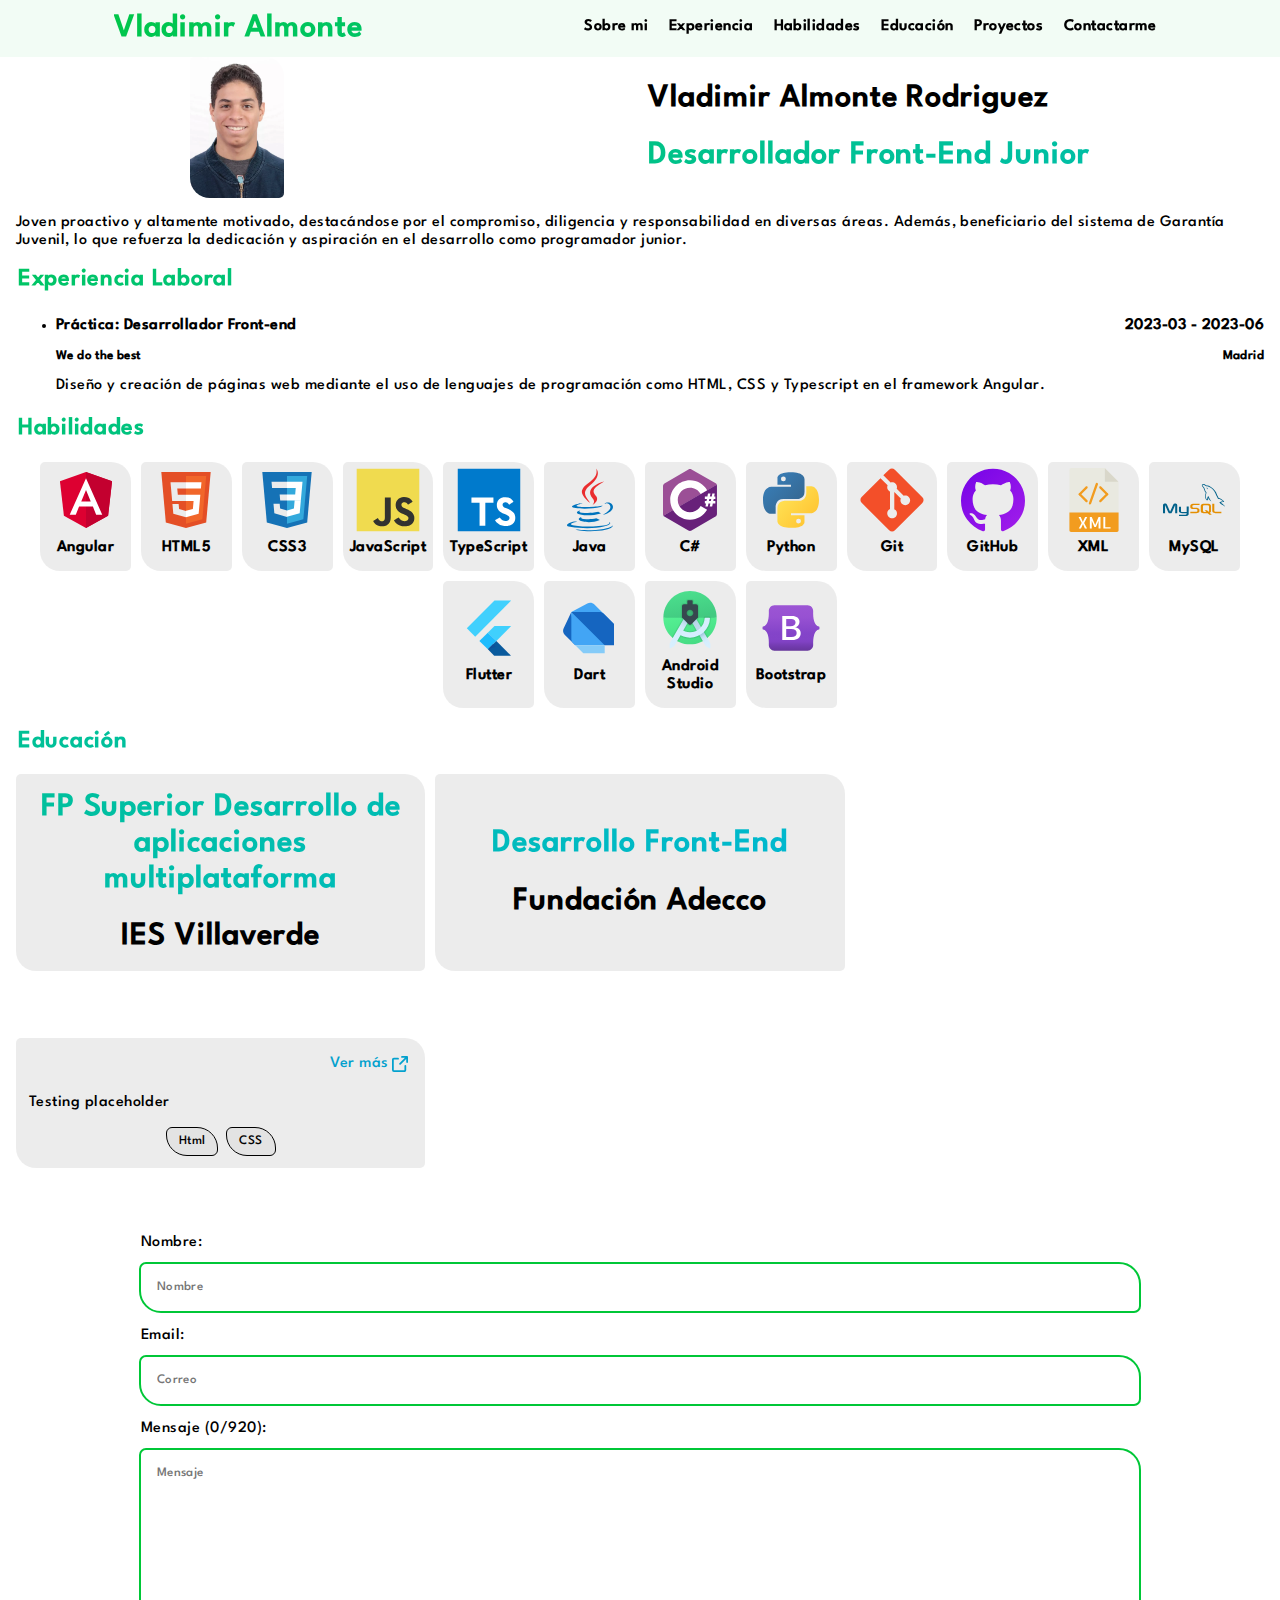
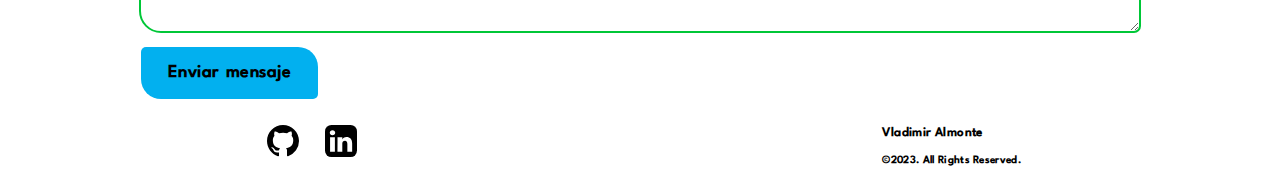
==== commit d18b03fb: "Mejoras en diseños y validaciones de formularios" ====
--- a/index.html
+++ b/index.html
@@ -4,10 +4,10 @@
   <base href="/">
   <meta name="viewport" content="width=device-width, initial-scale=1">
   <link rel="icon" type="image/x-icon" href="favicon.ico">
-<style>@font-face{font-display:optional;font-family:League Spartan;src:url("./media/LeagueSpartan-Medium-M7JHBHXE.eot");src:url("./media/LeagueSpartan-Medium-M7JHBHXE.eot?#iefix") format("embedded-opentype"),url("./media/LeagueSpartan-Medium-WSWWSMZI.woff2") format("woff2"),url("./media/LeagueSpartan-Medium-QMYEVN4G.woff") format("woff"),url("./media/LeagueSpartan-Medium-QRID647P.svg#LeagueSpartan-Medium") format("svg");font-weight:400;font-style:normal}:root{color-scheme:light dark;--primary-color: 72.06% .2263 145.05;--secondary-color: 71.33% .1469 232.95;--accent-color: 66.18% .1267 226.46;--error-color: 61.24% .2365 28.46;--bg-color-card: hsla(0, 0%, 50%, .15);--bg-color-link: hsla(0, 0%, 50%, .2);--shadow-color: oklch(var(--primary-color) / 50%);--border-radius: 5px 20px 5px 20px;--border-radius-inverted: 20px 5px 20px 5px;--transition-time: .2s;--navbar-padding: .5rem;--navbar-height: 57px;--backdrop-filter-blur: blur(20px)}@media (prefers-color-scheme: dark){:root{--primary-color: 84.12% .345 145.06;--secondary-color: 92.94% .2252 103.77;--accent-color: 94.11% .1904 115.77}}*{font-family:League Spartan,sans-serif;line-height:1.12;letter-spacing:.03em}html{scroll-behavior:smooth}body{background-color:var(--bg-color);margin:0}body main{margin:0 auto;max-width:1280px;padding-inline:16px}body main [id]{scroll-margin-top:var(--navbar-height)}a{text-decoration:none;color:var(--accent-color)}a:visited{color:inherit}h1,h2,h3{background:linear-gradient(to bottom right in oklab,oklch(var(--primary-color)),oklch(var(--secondary-color))) fixed;-webkit-background-clip:text;background-clip:text;-webkit-text-fill-color:transparent}input,button,textarea{border-radius:var(--border-radius);padding:1rem}button{width:fit-content;font-size:large;font-weight:700;padding-inline:1.5em;box-sizing:border-box}dialog{position:fixed;inset:0;border-radius:var(--border-radius);border-style:solid;border-color:oklch(var(--primary-color))}.cards-container-flex{display:flex;justify-content:center;flex-wrap:wrap;gap:10px}.cards-container-grid{display:grid;grid-template-columns:repeat(auto-fill,minmax(320px,1fr));gap:10px}.background-color-card{background-color:var(--bg-color-card);border-radius:var(--border-radius)}.filled-btn{border:none;background-color:oklch(var(--secondary-color));border-radius:var(--border-radius);transition:var(--transition-time);color:#000}.filled-btn svg path{color:#000}
-</style><link rel="stylesheet" href="styles-XNSGPNXS.css" media="print" onload="this.media='all'"><noscript><link rel="stylesheet" href="styles-XNSGPNXS.css"></noscript><style ng-app-id="ng">nav[_ngcontent-ng-c1851249630]{padding:var(--navbar-padding);background-color:oklch(var(--primary-color) / 5%);-webkit-backdrop-filter:var(--backdrop-filter-blur);backdrop-filter:var(--backdrop-filter-blur)}header[_ngcontent-ng-c1851249630]{display:flex;flex-direction:column;justify-content:center}header[_ngcontent-ng-c1851249630] > h1[_ngcontent-ng-c1851249630]{margin:0}.navbar[_ngcontent-ng-c1851249630]{display:flex;justify-content:space-around;flex-direction:row;position:sticky;top:0;height:var(--navbar-height);box-sizing:border-box}.link-container[_ngcontent-ng-c1851249630]{display:flex;flex-direction:row}.link-container[_ngcontent-ng-c1851249630]   a[_ngcontent-ng-c1851249630]{padding:.64em;font-weight:700;border-radius:var(--border-radius)}.link-container[_ngcontent-ng-c1851249630]   a[_ngcontent-ng-c1851249630]:hover{transition:var(--transition-time);transition-property:box-shadow,color;color:oklch(var(--primary-color));box-shadow:0 3px 0 -1px oklch(var(--primary-color))}.sidebar-btn[_ngcontent-ng-c1851249630]{display:none;height:38px;width:36px;padding:0}.sidebar[_ngcontent-ng-c1851249630]{height:100%;width:196px;display:none;position:fixed;top:0;left:0;overflow:auto;box-shadow:5px 0 20px 2px #80808099;box-sizing:border-box}.sidebar[_ngcontent-ng-c1851249630]   .sidebar-btn[_ngcontent-ng-c1851249630]{display:block}.sidebar[_ngcontent-ng-c1851249630]   .sidebar-link-container[_ngcontent-ng-c1851249630]{display:flex;flex-direction:column}.active-sidebar[_ngcontent-ng-c1851249630]{display:block;animation:sidebar-anim-open .2s ease-in-out 0s 1 normal forwards}.inactive-sidebar[_ngcontent-ng-c1851249630]{animation:sidebar-anim-close .2s ease-in-out 0s 1 normal forwards}@media (width < 856px){.navbar[_ngcontent-ng-c1851249630]{justify-content:flex-start;gap:10px}.sidebar-btn[_ngcontent-ng-c1851249630]{display:block}.link-container[_ngcontent-ng-c1851249630]{display:none}.sidebar-link-container[_ngcontent-ng-c1851249630]{display:flex}}</style><style ng-app-id="ng">.about-me-container[_ngcontent-ng-c2281188670]{display:flex;flex-wrap:wrap;justify-content:space-around;align-items:center;gap:16px}.about-me-container[_ngcontent-ng-c2281188670]   img[_ngcontent-ng-c2281188670]{aspect-ratio:2/3;border-radius:var(--border-radius)}.about-me-container[_ngcontent-ng-c2281188670]   header[_ngcontent-ng-c2281188670]   h1[_ngcontent-ng-c2281188670]:first-child{background:none;background-clip:none;-webkit-text-fill-color:inherit}.additional-information-container[_ngcontent-ng-c2281188670]{display:flex;flex-wrap:wrap;flex-direction:row;justify-content:space-between}</style><style ng-app-id="ng">h1[_ngcontent-ng-c2604171720], h2[_ngcontent-ng-c2604171720], h3[_ngcontent-ng-c2604171720], h4[_ngcontent-ng-c2604171720], h5[_ngcontent-ng-c2604171720], h6[_ngcontent-ng-c2604171720]{margin-block:.5em}.experience-list-tile[_ngcontent-ng-c2604171720]   div[_ngcontent-ng-c2604171720]{display:flex;flex-wrap:wrap;flex-direction:row;justify-content:space-between}.experience-list-tile[_ngcontent-ng-c2604171720]   p[_ngcontent-ng-c2604171720]{text-wrap:pretty;margin-block:.4em}</style><style ng-app-id="ng">.skill-card[_ngcontent-ng-c1373132328]{display:flex;flex-direction:column;justify-content:center;align-items:center;width:78px;padding:.4em;max-height:120px}.skill-card[_ngcontent-ng-c1373132328]:hover{transition-duration:var(--transition-time);transition-property:box-shadow;box-shadow:0 2px 10px 1px var(--shadow-color);animation:skill-anim-skew .2s ease-in-out 0s 1 normal forwards}.skill-card[_ngcontent-ng-c1373132328]   h4[_ngcontent-ng-c1373132328]{text-align:center;margin-block:.45em}</style><style ng-app-id="ng">.card-education[_ngcontent-ng-c3861202452]{display:flex;flex-direction:column;justify-content:center;align-items:center;padding:1em}h1[_ngcontent-ng-c3861202452]{margin-top:0;text-align:center}h1[_ngcontent-ng-c3861202452]:last-child{background:none;background-clip:none;-webkit-text-fill-color:inherit}h1[_ngcontent-ng-c3861202452] + h1[_ngcontent-ng-c3861202452]{margin-bottom:0}</style><style ng-app-id="ng">.project-card[_ngcontent-ng-c984024298]{padding:.8rem}.project-card[_ngcontent-ng-c984024298]   header[_ngcontent-ng-c984024298]{display:flex;justify-content:space-between}.project-card[_ngcontent-ng-c984024298]   header[_ngcontent-ng-c984024298]   h3[_ngcontent-ng-c984024298]{margin:0}.project-card[_ngcontent-ng-c984024298]   header[_ngcontent-ng-c984024298]   a[_ngcontent-ng-c984024298]{display:flex;align-items:center;color:oklch(var(--accent-color));padding:.3em;border-radius:var(--border-radius);transition:var(--transition-time)}.project-card[_ngcontent-ng-c984024298]   header[_ngcontent-ng-c984024298]   a[_ngcontent-ng-c984024298]:hover{outline-color:oklch(var(--accent-color));outline-style:solid;outline-width:2px;outline-offset:4px}.project-card[_ngcontent-ng-c984024298]   header[_ngcontent-ng-c984024298]   a[_ngcontent-ng-c984024298]:focus-visible{border-radius:var(--border-radius-inverted)}.project-card[_ngcontent-ng-c984024298]   header[_ngcontent-ng-c984024298]   a[_ngcontent-ng-c984024298]   svg[_ngcontent-ng-c984024298]{width:1em;margin-left:.2em}.project-card[_ngcontent-ng-c984024298]   header[_ngcontent-ng-c984024298]   a[_ngcontent-ng-c984024298]   svg[_ngcontent-ng-c984024298]   path[_ngcontent-ng-c984024298]{color:oklch(var(--accent-color))}.project-card[_ngcontent-ng-c984024298]   .chip[_ngcontent-ng-c984024298]{display:block;width:fit-content;height:fit-content;background-color:#d9d9d980;border-radius:var(--border-radius);padding-block:.45em;padding-inline:.9em;outline-style:solid;outline-width:thin}</style><style ng-app-id="ng">form[_ngcontent-ng-c1855554602]{display:flex;flex-direction:column;align-items:center}form[_ngcontent-ng-c1855554602]   div[_ngcontent-ng-c1855554602]{width:80%;display:flex;flex-direction:column;gap:16px}form[_ngcontent-ng-c1855554602]   div[_ngcontent-ng-c1855554602]   label[_ngcontent-ng-c1855554602]{display:flex;flex-direction:column}input[_ngcontent-ng-c1855554602], textarea[_ngcontent-ng-c1855554602]{background-color:inherit;transition:var(--transition-time);border:none;outline-color:oklch(var(--primary-color));outline-style:solid;outline-width:2px}[_ngcontent-ng-c1855554602]:is(input, textarea)[_ngcontent-ng-c1855554602]:focus-visible{border-radius:var(--border-radius-inverted);outline-color:oklch(var(--accent-color))}.invalid[_ngcontent-ng-c1855554602]{outline-color:oklch(var(--error-color))}.error[_ngcontent-ng-c1855554602]{margin-top:10px;color:oklch(var(--error-color));background-color:oklch(var(--error-color) / 20%);border-radius:var(--border-radius);border:solid oklch(var(--error-color)) 2px;padding:.5em}</style><style ng-app-id="ng">h1[_ngcontent-ng-c1263814992], h2[_ngcontent-ng-c1263814992], h3[_ngcontent-ng-c1263814992], h4[_ngcontent-ng-c1263814992], h5[_ngcontent-ng-c1263814992], h6[_ngcontent-ng-c1263814992]{margin-block:1em}footer[_ngcontent-ng-c1263814992]{height:90px;display:flex;flex-wrap:nowrap;justify-content:space-around;align-items:center}.icon-button[_ngcontent-ng-c1263814992]{padding:.5em}.icon-button[_ngcontent-ng-c1263814992] + .icon-button[_ngcontent-ng-c1263814992]{margin-left:.6em}.icon-button[_ngcontent-ng-c1263814992]   svg[_ngcontent-ng-c1263814992]{width:2em;height:2em;border-radius:20%}.icon-button[_ngcontent-ng-c1263814992]   svg[_ngcontent-ng-c1263814992]   path[_ngcontent-ng-c1263814992]{color:var(--text-color)}.icon-button[_ngcontent-ng-c1263814992]:hover   svg[_ngcontent-ng-c1263814992]   path[_ngcontent-ng-c1263814992]{color:oklch(var(--accent-color));border-radius:6.5px}</style></head>
+<style>@font-face{font-display:optional;font-family:League Spartan;src:url("./media/LeagueSpartan-Medium-M7JHBHXE.eot");src:url("./media/LeagueSpartan-Medium-M7JHBHXE.eot?#iefix") format("embedded-opentype"),url("./media/LeagueSpartan-Medium-WSWWSMZI.woff2") format("woff2"),url("./media/LeagueSpartan-Medium-QMYEVN4G.woff") format("woff"),url("./media/LeagueSpartan-Medium-QRID647P.svg#LeagueSpartan-Medium") format("svg");font-weight:400;font-style:normal}:root{color-scheme:light dark;--primary-color: 72.06% .2263 145.05;--secondary-color: 71.33% .1469 232.95;--accent-color: 66.18% .1267 226.46;--error-color: 61.24% .2365 28.46;--bg-color-card: hsla(0, 0%, 50%, .15);--bg-color-link: hsla(0, 0%, 50%, .2);--shadow-color: oklch(var(--primary-color) / 50%);--border-radius: 5px 20px 5px 20px;--border-radius-inverted: 20px 5px 20px 5px;--transition-time: .2s;--navbar-padding: .5rem;--navbar-height: 57px;--backdrop-filter-blur: blur(20px)}@media (prefers-color-scheme: dark){:root{--primary-color: 84.12% .345 145.06;--secondary-color: 92.94% .2252 103.77;--accent-color: 94.11% .1904 115.77}}*{font-family:League Spartan,sans-serif;line-height:1.12;letter-spacing:.03em}html{scroll-behavior:smooth}body{background-color:var(--bg-color);margin:0}body main{margin:0 auto;max-width:1280px;padding-inline:16px}body main [id]{scroll-margin-top:var(--navbar-height)}a{text-decoration:none;color:var(--accent-color)}a:visited{color:inherit}h1,h2,h3{background:linear-gradient(to bottom right in oklab,oklch(var(--primary-color)),oklch(var(--secondary-color))) fixed;-webkit-background-clip:text;background-clip:text;-webkit-text-fill-color:transparent}input,button,textarea{border-radius:var(--border-radius);padding:1rem}input,textarea{background-color:inherit;transition:var(--transition-time);transition-property:color,border-radius,outline;border:none;outline-color:oklch(var(--primary-color));outline-style:solid;outline-width:2px}:is(input,textarea):focus-visible{border-radius:var(--border-radius-inverted);outline-color:oklch(var(--accent-color))}textarea{resize:vertical}button{width:fit-content;font-size:large;font-weight:700;padding-inline:1.5em;box-sizing:border-box}dialog{position:fixed;inset:0;border-radius:var(--border-radius);border-style:solid;border-color:oklch(var(--primary-color))}.cards-container-flex{display:flex;justify-content:center;flex-wrap:wrap;gap:10px}.cards-container-grid{display:grid;grid-template-columns:repeat(auto-fill,minmax(320px,1fr));gap:10px}.background-color-card{background-color:var(--bg-color-card);border-radius:var(--border-radius)}.filled-btn{border:none;background-color:oklch(var(--secondary-color));border-radius:var(--border-radius);transition:var(--transition-time);transition-property:border-radius;color:#000}.filled-btn svg path{color:#000}
+</style><link rel="stylesheet" href="styles-JFZAJNOG.css" media="print" onload="this.media='all'"><noscript><link rel="stylesheet" href="styles-JFZAJNOG.css"></noscript><style ng-app-id="ng">nav[_ngcontent-ng-c1851249630]{padding:var(--navbar-padding);background-color:oklch(var(--primary-color) / 5%);-webkit-backdrop-filter:var(--backdrop-filter-blur);backdrop-filter:var(--backdrop-filter-blur)}header[_ngcontent-ng-c1851249630]{display:flex;flex-direction:column;justify-content:center}header[_ngcontent-ng-c1851249630] > h1[_ngcontent-ng-c1851249630]{margin:0}.navbar[_ngcontent-ng-c1851249630]{display:flex;justify-content:space-around;flex-direction:row;position:sticky;top:0;height:var(--navbar-height);box-sizing:border-box}.link-container[_ngcontent-ng-c1851249630]{display:flex;flex-direction:row}.link-container[_ngcontent-ng-c1851249630]   a[_ngcontent-ng-c1851249630]{padding:.64em;font-weight:700;border-radius:var(--border-radius)}.link-container[_ngcontent-ng-c1851249630]   a[_ngcontent-ng-c1851249630]:hover{transition:var(--transition-time);transition-property:box-shadow,color;color:oklch(var(--primary-color));box-shadow:0 3px 0 -1px oklch(var(--primary-color))}.sidebar-btn[_ngcontent-ng-c1851249630]{display:none;height:38px;width:36px;padding:0}.sidebar[_ngcontent-ng-c1851249630]{height:100%;width:196px;display:none;position:fixed;top:0;left:0;overflow:auto;box-shadow:5px 0 20px 2px #80808099;box-sizing:border-box}.sidebar[_ngcontent-ng-c1851249630]   .sidebar-btn[_ngcontent-ng-c1851249630]{display:block}.sidebar[_ngcontent-ng-c1851249630]   .sidebar-link-container[_ngcontent-ng-c1851249630]{display:flex;flex-direction:column}.active-sidebar[_ngcontent-ng-c1851249630]{display:block;animation:sidebar-anim-open .2s ease-in-out 0s 1 normal forwards}.inactive-sidebar[_ngcontent-ng-c1851249630]{animation:sidebar-anim-close .2s ease-in-out 0s 1 normal forwards}@media (width < 856px){.navbar[_ngcontent-ng-c1851249630]{justify-content:flex-start;gap:10px}.sidebar-btn[_ngcontent-ng-c1851249630]{display:block}.link-container[_ngcontent-ng-c1851249630]{display:none}.sidebar-link-container[_ngcontent-ng-c1851249630]{display:flex}}</style><style ng-app-id="ng">.about-me-container[_ngcontent-ng-c2281188670]{display:flex;flex-wrap:wrap;justify-content:space-around;align-items:center;gap:16px}.about-me-container[_ngcontent-ng-c2281188670]   img[_ngcontent-ng-c2281188670]{aspect-ratio:2/3;border-radius:var(--border-radius)}.about-me-container[_ngcontent-ng-c2281188670]   header[_ngcontent-ng-c2281188670]   h1[_ngcontent-ng-c2281188670]:first-child{background:none;background-clip:none;-webkit-text-fill-color:inherit}.additional-information-container[_ngcontent-ng-c2281188670]{display:flex;flex-wrap:wrap;flex-direction:row;justify-content:space-between}</style><style ng-app-id="ng">h1[_ngcontent-ng-c2604171720], h2[_ngcontent-ng-c2604171720], h3[_ngcontent-ng-c2604171720], h4[_ngcontent-ng-c2604171720], h5[_ngcontent-ng-c2604171720], h6[_ngcontent-ng-c2604171720]{margin-block:.5em}.experience-list-tile[_ngcontent-ng-c2604171720]   div[_ngcontent-ng-c2604171720]{display:flex;flex-wrap:wrap;flex-direction:row;justify-content:space-between}.experience-list-tile[_ngcontent-ng-c2604171720]   p[_ngcontent-ng-c2604171720]{text-wrap:pretty;margin-block:.4em}</style><style ng-app-id="ng">.skill-card[_ngcontent-ng-c1373132328]{display:flex;flex-direction:column;justify-content:center;align-items:center;width:78px;padding:.4em;max-height:120px}.skill-card[_ngcontent-ng-c1373132328]:hover{transition-duration:var(--transition-time);transition-property:box-shadow;box-shadow:0 2px 10px 1px var(--shadow-color);animation:skill-anim-skew .2s ease-in-out 0s 1 normal forwards}.skill-card[_ngcontent-ng-c1373132328]   h4[_ngcontent-ng-c1373132328]{text-align:center;margin-block:.45em}</style><style ng-app-id="ng">.card-education[_ngcontent-ng-c3861202452]{display:flex;flex-direction:column;justify-content:center;align-items:center;padding:1em}h1[_ngcontent-ng-c3861202452]{margin-top:0;text-align:center}h1[_ngcontent-ng-c3861202452]:last-child{background:none;background-clip:none;-webkit-text-fill-color:inherit}h1[_ngcontent-ng-c3861202452] + h1[_ngcontent-ng-c3861202452]{margin-bottom:0}</style><style ng-app-id="ng">.project-card[_ngcontent-ng-c984024298]{padding:.8rem}.project-card[_ngcontent-ng-c984024298]   header[_ngcontent-ng-c984024298]{display:flex;justify-content:space-between}.project-card[_ngcontent-ng-c984024298]   header[_ngcontent-ng-c984024298]   h3[_ngcontent-ng-c984024298]{margin:0}.project-card[_ngcontent-ng-c984024298]   header[_ngcontent-ng-c984024298]   a[_ngcontent-ng-c984024298]{display:flex;align-items:center;color:oklch(var(--accent-color));padding:.3em;border-radius:var(--border-radius);transition:var(--transition-time)}.project-card[_ngcontent-ng-c984024298]   header[_ngcontent-ng-c984024298]   a[_ngcontent-ng-c984024298]:hover{outline-color:oklch(var(--accent-color));outline-style:solid;outline-width:2px;outline-offset:4px}.project-card[_ngcontent-ng-c984024298]   header[_ngcontent-ng-c984024298]   a[_ngcontent-ng-c984024298]:focus-visible{border-radius:var(--border-radius-inverted)}.project-card[_ngcontent-ng-c984024298]   header[_ngcontent-ng-c984024298]   a[_ngcontent-ng-c984024298]   svg[_ngcontent-ng-c984024298]{width:1em;margin-left:.2em}.project-card[_ngcontent-ng-c984024298]   header[_ngcontent-ng-c984024298]   a[_ngcontent-ng-c984024298]   svg[_ngcontent-ng-c984024298]   path[_ngcontent-ng-c984024298]{color:oklch(var(--accent-color))}.project-card[_ngcontent-ng-c984024298]   .chip[_ngcontent-ng-c984024298]{display:block;width:fit-content;height:fit-content;background-color:#d9d9d980;border-radius:var(--border-radius);padding-block:.45em;padding-inline:.9em;outline-style:solid;outline-width:thin}</style><style ng-app-id="ng">form[_ngcontent-ng-c3433755612]{display:flex;flex-direction:column;align-items:center}form[_ngcontent-ng-c3433755612]   div[_ngcontent-ng-c3433755612]{width:80%;display:flex;flex-direction:column;gap:16px}form[_ngcontent-ng-c3433755612]   div[_ngcontent-ng-c3433755612]   label[_ngcontent-ng-c3433755612]{display:flex;flex-direction:column;gap:12px}.invalid[_ngcontent-ng-c3433755612]{outline-color:oklch(var(--error-color))}.error[_ngcontent-ng-c3433755612]{margin-top:10px;color:oklch(var(--error-color));background-color:oklch(var(--error-color) / 20%);border-radius:var(--border-radius);border:solid oklch(var(--error-color)) 2px;padding:.5em}</style><style ng-app-id="ng">h1[_ngcontent-ng-c1263814992], h2[_ngcontent-ng-c1263814992], h3[_ngcontent-ng-c1263814992], h4[_ngcontent-ng-c1263814992], h5[_ngcontent-ng-c1263814992], h6[_ngcontent-ng-c1263814992]{margin-block:1em}footer[_ngcontent-ng-c1263814992]{height:90px;display:flex;flex-wrap:nowrap;justify-content:space-around;align-items:center}.icon-button[_ngcontent-ng-c1263814992]{padding:.5em}.icon-button[_ngcontent-ng-c1263814992] + .icon-button[_ngcontent-ng-c1263814992]{margin-left:.6em}.icon-button[_ngcontent-ng-c1263814992]   svg[_ngcontent-ng-c1263814992]{width:2em;height:2em;border-radius:20%}.icon-button[_ngcontent-ng-c1263814992]   svg[_ngcontent-ng-c1263814992]   path[_ngcontent-ng-c1263814992]{color:var(--text-color)}.icon-button[_ngcontent-ng-c1263814992]:hover   svg[_ngcontent-ng-c1263814992]   path[_ngcontent-ng-c1263814992]{color:oklch(var(--accent-color));border-radius:6.5px}</style></head>
 <body><!--nghm-->
-  <app-root _nghost-ng-c1879113704 ng-version="17.0.4" ngh="7" ng-server-context="ssg"><navbar-component _ngcontent-ng-c1879113704 _nghost-ng-c1851249630 ngh="0"><nav _ngcontent-ng-c1851249630 class="navbar"><button _ngcontent-ng-c1851249630 class="filled-btn sidebar-btn"><svg _ngcontent-ng-c1851249630="" fill="none" height="24" viewBox="0 0 24 24" width="24" xmlns="http://www.w3.org/2000/svg"><path _ngcontent-ng-c1851249630="" stroke="currentColor" stroke-linecap="round" stroke-linejoin="round" stroke-width="2" d="M4 6H20M4 12H20M4 18H20"/></svg></button><header _ngcontent-ng-c1851249630><h1 _ngcontent-ng-c1851249630> Vladimir Almonte </h1></header><div _ngcontent-ng-c1851249630 class="link-container"><a _ngcontent-ng-c1851249630 href="#about-me">Sobre mi</a><a _ngcontent-ng-c1851249630 href="#experience">Experiencia</a><a _ngcontent-ng-c1851249630 href="#skills">Habilidades</a><a _ngcontent-ng-c1851249630 href="#education">Educación</a><a _ngcontent-ng-c1851249630 href="#fulfilled-project">Proyectos</a><a _ngcontent-ng-c1851249630 href="#contact-me">Contactarme</a></div></nav><nav _ngcontent-ng-c1851249630 class="sidebar inactive-sidebar" style="background-color: inherit;"><button _ngcontent-ng-c1851249630 class="filled-btn sidebar-btn"><svg _ngcontent-ng-c1851249630="" fill="none" height="24" viewBox="0 0 24 24" width="24" xmlns="http://www.w3.org/2000/svg"><path _ngcontent-ng-c1851249630="" stroke="currentColor" stroke-linecap="round" stroke-linejoin="round" stroke-width="2" d="M4 6H20M4 12H20M4 18H20"/></svg></button><header _ngcontent-ng-c1851249630><h3 _ngcontent-ng-c1851249630> Vladimir Almonte </h3></header><div _ngcontent-ng-c1851249630 class="link-container sidebar-link-container"><a _ngcontent-ng-c1851249630 href="#about-me">Sobre mi</a><a _ngcontent-ng-c1851249630 href="#experience">Experiencia</a><a _ngcontent-ng-c1851249630 href="#skills">Habilidades</a><a _ngcontent-ng-c1851249630 href="#education">Educación</a><a _ngcontent-ng-c1851249630 href="#fulfilled-project">Proyectos</a><a _ngcontent-ng-c1851249630 href="#contact-me">Contactarme</a></div></nav></navbar-component><main _ngcontent-ng-c1879113704><about-me-component _ngcontent-ng-c1879113704 id="about-me" _nghost-ng-c2281188670 ngh="0"><section _ngcontent-ng-c2281188670><article _ngcontent-ng-c2281188670><div _ngcontent-ng-c2281188670 class="about-me-container"><img _ngcontent-ng-c2281188670 src="../../../assets/images/image_vladimir.webp" alt="Fotografía de Vladimir con fondo blanco" width="94px"><header _ngcontent-ng-c2281188670><h1 _ngcontent-ng-c2281188670>Vladimir Almonte Rodriguez</h1><h1 _ngcontent-ng-c2281188670>Desarrollador Front-End Junior</h1></header></div><p _ngcontent-ng-c2281188670> Joven proactivo y altamente motivado, destacándose por el compromiso, diligencia y responsabilidad en diversas áreas. Además, beneficiario del sistema de Garantía Juvenil, lo que refuerza la dedicación y aspiración en el desarrollo como programador junior. </p></article></section></about-me-component><experiences-component _ngcontent-ng-c1879113704 id="experience" _nghost-ng-c2604171720 ngh="1"><section _ngcontent-ng-c2604171720><legend _ngcontent-ng-c2604171720><h2 _ngcontent-ng-c2604171720>Experiencia Laboral</h2></legend><ul _ngcontent-ng-c2604171720><li _ngcontent-ng-c2604171720 class="experience-list-tile"><div _ngcontent-ng-c2604171720><h4 _ngcontent-ng-c2604171720>Práctica: Desarrollador Front-end</h4><h4 _ngcontent-ng-c2604171720>2023-03 - 2023-06</h4></div><div _ngcontent-ng-c2604171720><h5 _ngcontent-ng-c2604171720> We do the best </h5><h5 _ngcontent-ng-c2604171720> Madrid </h5></div><p _ngcontent-ng-c2604171720> Diseño y creación de páginas web mediante el uso de lenguajes de programación como HTML, CSS y Typescript en el framework Angular. </p></li><!----></ul></section></experiences-component><skills-component _ngcontent-ng-c1879113704 id="skills" _nghost-ng-c1373132328 ngh="2"><section _ngcontent-ng-c1373132328 aria-label="Habilidades personales" class="skill-article"><legend _ngcontent-ng-c1373132328><h2 _ngcontent-ng-c1373132328> Habilidades </h2></legend><div _ngcontent-ng-c1373132328 class="cards-container-flex"><article _ngcontent-ng-c1373132328 class="skill-card background-color-card"><img _ngcontent-ng-c1373132328 width="64px" height="64px" src="assets/icons/skills/angular_icon.svg" alt="Angular"><!----><h4 _ngcontent-ng-c1373132328 class="skill-title"> Angular </h4></article><article _ngcontent-ng-c1373132328 class="skill-card background-color-card"><img _ngcontent-ng-c1373132328 width="64px" height="64px" src="assets/icons/skills/html_icon.svg" alt="HTML5"><!----><h4 _ngcontent-ng-c1373132328 class="skill-title"> HTML5 </h4></article><article _ngcontent-ng-c1373132328 class="skill-card background-color-card"><img _ngcontent-ng-c1373132328 width="64px" height="64px" src="assets/icons/skills/css_icon.svg" alt="CSS3"><!----><h4 _ngcontent-ng-c1373132328 class="skill-title"> CSS3 </h4></article><article _ngcontent-ng-c1373132328 class="skill-card background-color-card"><img _ngcontent-ng-c1373132328 width="64px" height="64px" src="assets/icons/skills/javascript_icon.svg" alt="JavaScript"><!----><h4 _ngcontent-ng-c1373132328 class="skill-title"> JavaScript </h4></article><article _ngcontent-ng-c1373132328 class="skill-card background-color-card"><img _ngcontent-ng-c1373132328 width="64px" height="64px" src="assets/icons/skills/typescript_icon.svg" alt="TypeScript"><!----><h4 _ngcontent-ng-c1373132328 class="skill-title"> TypeScript </h4></article><article _ngcontent-ng-c1373132328 class="skill-card background-color-card"><img _ngcontent-ng-c1373132328 width="64px" height="64px" src="assets/icons/skills/java_icon.svg" alt="Java"><!----><h4 _ngcontent-ng-c1373132328 class="skill-title"> Java </h4></article><article _ngcontent-ng-c1373132328 class="skill-card background-color-card"><img _ngcontent-ng-c1373132328 width="64px" height="64px" src="assets/icons/skills/csharp_icon.svg" alt="C#"><!----><h4 _ngcontent-ng-c1373132328 class="skill-title"> C# </h4></article><article _ngcontent-ng-c1373132328 class="skill-card background-color-card"><img _ngcontent-ng-c1373132328 width="64px" height="64px" src="assets/icons/skills/python_icon.svg" alt="Python"><!----><h4 _ngcontent-ng-c1373132328 class="skill-title"> Python </h4></article><article _ngcontent-ng-c1373132328 class="skill-card background-color-card"><img _ngcontent-ng-c1373132328 width="64px" height="64px" src="assets/icons/skills/git_icon.svg" alt="Git"><!----><h4 _ngcontent-ng-c1373132328 class="skill-title"> Git </h4></article><article _ngcontent-ng-c1373132328 class="skill-card background-color-card"><img _ngcontent-ng-c1373132328 width="64px" height="64px" src="assets/icons/skills/github_icon.svg" alt="GitHub"><!----><h4 _ngcontent-ng-c1373132328 class="skill-title"> GitHub </h4></article><article _ngcontent-ng-c1373132328 class="skill-card background-color-card"><img _ngcontent-ng-c1373132328 width="64px" height="64px" src="assets/icons/skills/xml_icon.svg" alt="XML"><!----><h4 _ngcontent-ng-c1373132328 class="skill-title"> XML </h4></article><article _ngcontent-ng-c1373132328 class="skill-card background-color-card"><img _ngcontent-ng-c1373132328 width="64px" height="64px" src="assets/icons/skills/mysql_icon.svg" alt="MySQL"><!----><h4 _ngcontent-ng-c1373132328 class="skill-title"> MySQL </h4></article><article _ngcontent-ng-c1373132328 class="skill-card background-color-card"><img _ngcontent-ng-c1373132328 width="64px" height="64px" src="assets/icons/skills/flutter_icon.svg" alt="Flutter"><!----><h4 _ngcontent-ng-c1373132328 class="skill-title"> Flutter </h4></article><article _ngcontent-ng-c1373132328 class="skill-card background-color-card"><img _ngcontent-ng-c1373132328 width="64px" height="64px" src="assets/icons/skills/dart_icon.svg" alt="Dart"><!----><h4 _ngcontent-ng-c1373132328 class="skill-title"> Dart </h4></article><article _ngcontent-ng-c1373132328 class="skill-card background-color-card"><img _ngcontent-ng-c1373132328 width="64px" height="64px" src="assets/icons/skills/android_studio_icon.svg" alt="Android Studio"><!----><h4 _ngcontent-ng-c1373132328 class="skill-title"> Android Studio </h4></article><article _ngcontent-ng-c1373132328 class="skill-card background-color-card"><img _ngcontent-ng-c1373132328 width="64px" height="64px" src="assets/icons/skills/bootstrap_icon.svg" alt="Bootstrap"><!----><h4 _ngcontent-ng-c1373132328 class="skill-title"> Bootstrap </h4></article><!----></div></section></skills-component><educations-component _ngcontent-ng-c1879113704 id="education" _nghost-ng-c3861202452 ngh="3"><section _ngcontent-ng-c3861202452 aria-label="Educación"><legend _ngcontent-ng-c3861202452><h2 _ngcontent-ng-c3861202452> Educación </h2></legend><div _ngcontent-ng-c3861202452 class="cards-container-grid"><article _ngcontent-ng-c3861202452 class="card-education background-color-card"><h1 _ngcontent-ng-c3861202452>FP Superior Desarrollo de aplicaciones multiplataforma</h1><h1 _ngcontent-ng-c3861202452>IES Villaverde</h1></article><article _ngcontent-ng-c3861202452 class="card-education background-color-card"><h1 _ngcontent-ng-c3861202452>Desarrollo Front-End</h1><h1 _ngcontent-ng-c3861202452>Fundación Adecco</h1></article><!----></div></section></educations-component><fulfilled-project-component _ngcontent-ng-c1879113704 id="fulfilled-project" _nghost-ng-c984024298 ngh="4"><section _ngcontent-ng-c984024298><legend _ngcontent-ng-c984024298><h2 _ngcontent-ng-c984024298>Proyectos</h2></legend><div _ngcontent-ng-c984024298 class="cards-container-grid"><article _ngcontent-ng-c984024298 class="project-card background-color-card"><header _ngcontent-ng-c984024298><h3 _ngcontent-ng-c984024298> PlaceHolder </h3><a _ngcontent-ng-c984024298 href> Ver más <svg _ngcontent-ng-c984024298="" aria-hidden="true" xmlns="http://www.w3.org/2000/svg" fill="none" viewBox="0 0 18 18" class="w-3 h-3 ms-2.5 rtl:rotate-[270deg]"><path _ngcontent-ng-c984024298="" stroke="currentColor" stroke-linecap="round" stroke-linejoin="round" stroke-width="2" d="M15 11v4.833A1.166 1.166 0 0 1 13.833 17H2.167A1.167 1.167 0 0 1 1 15.833V4.167A1.166 1.166 0 0 1 2.167 3h4.618m4.447-2H17v5.768M9.111 8.889l7.778-7.778"/></svg></a></header><p _ngcontent-ng-c984024298> Testing placeholder </p><footer _ngcontent-ng-c984024298 class="cards-container-flex"><small _ngcontent-ng-c984024298 class="chip"> Html </small><small _ngcontent-ng-c984024298 class="chip"> CSS </small><!----></footer></article><!----></div></section></fulfilled-project-component><contact-me-component _ngcontent-ng-c1879113704 id="contact-me" _nghost-ng-c1855554602 ngh="5"><section _ngcontent-ng-c1855554602 aria-label="Contacta conmigo"><legend _ngcontent-ng-c1855554602><h2 _ngcontent-ng-c1855554602> Contactarme </h2></legend><form _ngcontent-ng-c1855554602 novalidate class="ng-untouched ng-pristine ng-invalid"><div _ngcontent-ng-c1855554602><label _ngcontent-ng-c1855554602 for="name">Nombre: <input _ngcontent-ng-c1855554602 type="text" name="name" id="name-form" placeholder="Nombre" formcontrolname="name" class="ng-untouched ng-pristine ng-invalid" value><!----></label><label _ngcontent-ng-c1855554602 for="email">Email: <input _ngcontent-ng-c1855554602 type="email" name="email" id="email-form" placeholder="Correo" formcontrolname="email" class="ng-untouched ng-pristine ng-invalid" value><!----><!----></label><label _ngcontent-ng-c1855554602 for="message">Mensaje: <textarea _ngcontent-ng-c1855554602 name="message" id="message-form" cols="30" rows="10" placeholder="Mensaje" formcontrolname="message" class="ng-untouched ng-pristine ng-invalid"></textarea><!----></label><button _ngcontent-ng-c1855554602 class="filled-btn"> Enviar mensaje </button></div></form></section><dialog _ngcontent-ng-c1855554602><p _ngcontent-ng-c1855554602>No se ha podido enviar el mensaje, puede ser por que ya has enviado un mensaje o porque ha habido un error al tratar de enviarlo. Gracias</p><form _ngcontent-ng-c1855554602 novalidate method="dialog" class><button _ngcontent-ng-c1855554602 class="filled-btn">Aceptar</button></form></dialog><dialog _ngcontent-ng-c1855554602><p _ngcontent-ng-c1855554602>Mensaje enviado. Gracias</p><form _ngcontent-ng-c1855554602 novalidate method="dialog" class><button _ngcontent-ng-c1855554602 class="filled-btn">Aceptar</button></form></dialog></contact-me-component></main><footer-component _ngcontent-ng-c1879113704 _nghost-ng-c1263814992 ngh="6"><footer _ngcontent-ng-c1263814992><!----><!----></footer></footer-component><router-outlet _ngcontent-ng-c1879113704></router-outlet><!----></app-root>
-<script src="polyfills-LZBJRJJE.js" type="module"></script><script src="main-UH7CSAPV.js" type="module"></script>
+  <app-root _nghost-ng-c1879113704 ng-version="17.0.4" ngh="7" ng-server-context="ssg"><navbar-component _ngcontent-ng-c1879113704 _nghost-ng-c1851249630 ngh="0"><nav _ngcontent-ng-c1851249630 class="navbar"><button _ngcontent-ng-c1851249630 class="filled-btn sidebar-btn"><svg _ngcontent-ng-c1851249630="" fill="none" height="24" viewBox="0 0 24 24" width="24" xmlns="http://www.w3.org/2000/svg"><path _ngcontent-ng-c1851249630="" stroke="currentColor" stroke-linecap="round" stroke-linejoin="round" stroke-width="2" d="M4 6H20M4 12H20M4 18H20"/></svg></button><header _ngcontent-ng-c1851249630><h1 _ngcontent-ng-c1851249630> Vladimir Almonte </h1></header><div _ngcontent-ng-c1851249630 class="link-container"><a _ngcontent-ng-c1851249630 href="#about-me">Sobre mi</a><a _ngcontent-ng-c1851249630 href="#experience">Experiencia</a><a _ngcontent-ng-c1851249630 href="#skills">Habilidades</a><a _ngcontent-ng-c1851249630 href="#education">Educación</a><a _ngcontent-ng-c1851249630 href="#fulfilled-project">Proyectos</a><a _ngcontent-ng-c1851249630 href="#contact-me">Contactarme</a></div></nav><nav _ngcontent-ng-c1851249630 class="sidebar inactive-sidebar" style="background-color: inherit;"><button _ngcontent-ng-c1851249630 class="filled-btn sidebar-btn"><svg _ngcontent-ng-c1851249630="" fill="none" height="24" viewBox="0 0 24 24" width="24" xmlns="http://www.w3.org/2000/svg"><path _ngcontent-ng-c1851249630="" stroke="currentColor" stroke-linecap="round" stroke-linejoin="round" stroke-width="2" d="M4 6H20M4 12H20M4 18H20"/></svg></button><header _ngcontent-ng-c1851249630><h3 _ngcontent-ng-c1851249630> Vladimir Almonte </h3></header><div _ngcontent-ng-c1851249630 class="link-container sidebar-link-container"><a _ngcontent-ng-c1851249630 href="#about-me">Sobre mi</a><a _ngcontent-ng-c1851249630 href="#experience">Experiencia</a><a _ngcontent-ng-c1851249630 href="#skills">Habilidades</a><a _ngcontent-ng-c1851249630 href="#education">Educación</a><a _ngcontent-ng-c1851249630 href="#fulfilled-project">Proyectos</a><a _ngcontent-ng-c1851249630 href="#contact-me">Contactarme</a></div></nav></navbar-component><main _ngcontent-ng-c1879113704><about-me-component _ngcontent-ng-c1879113704 id="about-me" _nghost-ng-c2281188670 ngh="0"><section _ngcontent-ng-c2281188670><article _ngcontent-ng-c2281188670><div _ngcontent-ng-c2281188670 class="about-me-container"><img _ngcontent-ng-c2281188670 src="../../../assets/images/image_vladimir.webp" alt="Fotografía de Vladimir con fondo blanco" width="94px"><header _ngcontent-ng-c2281188670><h1 _ngcontent-ng-c2281188670>Vladimir Almonte Rodriguez</h1><h1 _ngcontent-ng-c2281188670>Desarrollador Front-End Junior</h1></header></div><p _ngcontent-ng-c2281188670> Joven proactivo y altamente motivado, destacándose por el compromiso, diligencia y responsabilidad en diversas áreas. Además, beneficiario del sistema de Garantía Juvenil, lo que refuerza la dedicación y aspiración en el desarrollo como programador junior. </p></article></section></about-me-component><experiences-component _ngcontent-ng-c1879113704 id="experience" _nghost-ng-c2604171720 ngh="1"><section _ngcontent-ng-c2604171720><legend _ngcontent-ng-c2604171720><h2 _ngcontent-ng-c2604171720>Experiencia Laboral</h2></legend><ul _ngcontent-ng-c2604171720><li _ngcontent-ng-c2604171720 class="experience-list-tile"><div _ngcontent-ng-c2604171720><h4 _ngcontent-ng-c2604171720>Práctica: Desarrollador Front-end</h4><h4 _ngcontent-ng-c2604171720>2023-03 - 2023-06</h4></div><div _ngcontent-ng-c2604171720><h5 _ngcontent-ng-c2604171720> We do the best </h5><h5 _ngcontent-ng-c2604171720> Madrid </h5></div><p _ngcontent-ng-c2604171720> Diseño y creación de páginas web mediante el uso de lenguajes de programación como HTML, CSS y Typescript en el framework Angular. </p></li><!----></ul></section></experiences-component><skills-component _ngcontent-ng-c1879113704 id="skills" _nghost-ng-c1373132328 ngh="2"><section _ngcontent-ng-c1373132328 aria-label="Habilidades personales" class="skill-article"><legend _ngcontent-ng-c1373132328><h2 _ngcontent-ng-c1373132328> Habilidades </h2></legend><div _ngcontent-ng-c1373132328 class="cards-container-flex"><article _ngcontent-ng-c1373132328 class="skill-card background-color-card"><img _ngcontent-ng-c1373132328 width="64px" height="64px" src="assets/icons/skills/angular_icon.svg" alt="Angular"><!----><h4 _ngcontent-ng-c1373132328 class="skill-title"> Angular </h4></article><article _ngcontent-ng-c1373132328 class="skill-card background-color-card"><img _ngcontent-ng-c1373132328 width="64px" height="64px" src="assets/icons/skills/html_icon.svg" alt="HTML5"><!----><h4 _ngcontent-ng-c1373132328 class="skill-title"> HTML5 </h4></article><article _ngcontent-ng-c1373132328 class="skill-card background-color-card"><img _ngcontent-ng-c1373132328 width="64px" height="64px" src="assets/icons/skills/css_icon.svg" alt="CSS3"><!----><h4 _ngcontent-ng-c1373132328 class="skill-title"> CSS3 </h4></article><article _ngcontent-ng-c1373132328 class="skill-card background-color-card"><img _ngcontent-ng-c1373132328 width="64px" height="64px" src="assets/icons/skills/javascript_icon.svg" alt="JavaScript"><!----><h4 _ngcontent-ng-c1373132328 class="skill-title"> JavaScript </h4></article><article _ngcontent-ng-c1373132328 class="skill-card background-color-card"><img _ngcontent-ng-c1373132328 width="64px" height="64px" src="assets/icons/skills/typescript_icon.svg" alt="TypeScript"><!----><h4 _ngcontent-ng-c1373132328 class="skill-title"> TypeScript </h4></article><article _ngcontent-ng-c1373132328 class="skill-card background-color-card"><img _ngcontent-ng-c1373132328 width="64px" height="64px" src="assets/icons/skills/java_icon.svg" alt="Java"><!----><h4 _ngcontent-ng-c1373132328 class="skill-title"> Java </h4></article><article _ngcontent-ng-c1373132328 class="skill-card background-color-card"><img _ngcontent-ng-c1373132328 width="64px" height="64px" src="assets/icons/skills/csharp_icon.svg" alt="C#"><!----><h4 _ngcontent-ng-c1373132328 class="skill-title"> C# </h4></article><article _ngcontent-ng-c1373132328 class="skill-card background-color-card"><img _ngcontent-ng-c1373132328 width="64px" height="64px" src="assets/icons/skills/python_icon.svg" alt="Python"><!----><h4 _ngcontent-ng-c1373132328 class="skill-title"> Python </h4></article><article _ngcontent-ng-c1373132328 class="skill-card background-color-card"><img _ngcontent-ng-c1373132328 width="64px" height="64px" src="assets/icons/skills/git_icon.svg" alt="Git"><!----><h4 _ngcontent-ng-c1373132328 class="skill-title"> Git </h4></article><article _ngcontent-ng-c1373132328 class="skill-card background-color-card"><img _ngcontent-ng-c1373132328 width="64px" height="64px" src="assets/icons/skills/github_icon.svg" alt="GitHub"><!----><h4 _ngcontent-ng-c1373132328 class="skill-title"> GitHub </h4></article><article _ngcontent-ng-c1373132328 class="skill-card background-color-card"><img _ngcontent-ng-c1373132328 width="64px" height="64px" src="assets/icons/skills/xml_icon.svg" alt="XML"><!----><h4 _ngcontent-ng-c1373132328 class="skill-title"> XML </h4></article><article _ngcontent-ng-c1373132328 class="skill-card background-color-card"><img _ngcontent-ng-c1373132328 width="64px" height="64px" src="assets/icons/skills/mysql_icon.svg" alt="MySQL"><!----><h4 _ngcontent-ng-c1373132328 class="skill-title"> MySQL </h4></article><article _ngcontent-ng-c1373132328 class="skill-card background-color-card"><img _ngcontent-ng-c1373132328 width="64px" height="64px" src="assets/icons/skills/flutter_icon.svg" alt="Flutter"><!----><h4 _ngcontent-ng-c1373132328 class="skill-title"> Flutter </h4></article><article _ngcontent-ng-c1373132328 class="skill-card background-color-card"><img _ngcontent-ng-c1373132328 width="64px" height="64px" src="assets/icons/skills/dart_icon.svg" alt="Dart"><!----><h4 _ngcontent-ng-c1373132328 class="skill-title"> Dart </h4></article><article _ngcontent-ng-c1373132328 class="skill-card background-color-card"><img _ngcontent-ng-c1373132328 width="64px" height="64px" src="assets/icons/skills/android_studio_icon.svg" alt="Android Studio"><!----><h4 _ngcontent-ng-c1373132328 class="skill-title"> Android Studio </h4></article><article _ngcontent-ng-c1373132328 class="skill-card background-color-card"><img _ngcontent-ng-c1373132328 width="64px" height="64px" src="assets/icons/skills/bootstrap_icon.svg" alt="Bootstrap"><!----><h4 _ngcontent-ng-c1373132328 class="skill-title"> Bootstrap </h4></article><!----></div></section></skills-component><educations-component _ngcontent-ng-c1879113704 id="education" _nghost-ng-c3861202452 ngh="3"><section _ngcontent-ng-c3861202452 aria-label="Educación"><legend _ngcontent-ng-c3861202452><h2 _ngcontent-ng-c3861202452> Educación </h2></legend><div _ngcontent-ng-c3861202452 class="cards-container-grid"><article _ngcontent-ng-c3861202452 class="card-education background-color-card"><h1 _ngcontent-ng-c3861202452>FP Superior Desarrollo de aplicaciones multiplataforma</h1><h1 _ngcontent-ng-c3861202452>IES Villaverde</h1></article><article _ngcontent-ng-c3861202452 class="card-education background-color-card"><h1 _ngcontent-ng-c3861202452>Desarrollo Front-End</h1><h1 _ngcontent-ng-c3861202452>Fundación Adecco</h1></article><!----></div></section></educations-component><fulfilled-project-component _ngcontent-ng-c1879113704 id="fulfilled-project" _nghost-ng-c984024298 ngh="4"><section _ngcontent-ng-c984024298><legend _ngcontent-ng-c984024298><h2 _ngcontent-ng-c984024298>Proyectos</h2></legend><div _ngcontent-ng-c984024298 class="cards-container-grid"><article _ngcontent-ng-c984024298 class="project-card background-color-card"><header _ngcontent-ng-c984024298><h3 _ngcontent-ng-c984024298> PlaceHolder </h3><a _ngcontent-ng-c984024298 href> Ver más <svg _ngcontent-ng-c984024298="" aria-hidden="true" xmlns="http://www.w3.org/2000/svg" fill="none" viewBox="0 0 18 18" class="w-3 h-3 ms-2.5 rtl:rotate-[270deg]"><path _ngcontent-ng-c984024298="" stroke="currentColor" stroke-linecap="round" stroke-linejoin="round" stroke-width="2" d="M15 11v4.833A1.166 1.166 0 0 1 13.833 17H2.167A1.167 1.167 0 0 1 1 15.833V4.167A1.166 1.166 0 0 1 2.167 3h4.618m4.447-2H17v5.768M9.111 8.889l7.778-7.778"/></svg></a></header><p _ngcontent-ng-c984024298> Testing placeholder </p><footer _ngcontent-ng-c984024298 class="cards-container-flex"><small _ngcontent-ng-c984024298 class="chip"> Html </small><small _ngcontent-ng-c984024298 class="chip"> CSS </small><!----></footer></article><!----></div></section></fulfilled-project-component><contact-me-component _ngcontent-ng-c1879113704 id="contact-me" _nghost-ng-c3433755612 ngh="5"><section _ngcontent-ng-c3433755612 aria-label="Contacta conmigo"><legend _ngcontent-ng-c3433755612><h2 _ngcontent-ng-c3433755612> Contactarme </h2></legend><form _ngcontent-ng-c3433755612 novalidate class="ng-untouched ng-pristine ng-invalid"><div _ngcontent-ng-c3433755612><label _ngcontent-ng-c3433755612 for="name">Nombre: <input _ngcontent-ng-c3433755612 type="text" name="name" id="name-form" placeholder="Nombre" formcontrolname="name" class="ng-untouched ng-pristine ng-invalid" value><!----></label><label _ngcontent-ng-c3433755612 for="email">Email: <input _ngcontent-ng-c3433755612 type="email" name="email" id="email-form" placeholder="Correo" formcontrolname="email" class="ng-untouched ng-pristine ng-invalid" value><!----><!----></label><label _ngcontent-ng-c3433755612 for="message">Mensaje (0/920): <textarea _ngcontent-ng-c3433755612 name="message" id="message-form" cols="30" rows="10" placeholder="Mensaje" formcontrolname="message" class="ng-untouched ng-pristine ng-invalid"></textarea><!----><!----></label><button _ngcontent-ng-c3433755612 class="filled-btn"> Enviar mensaje </button></div></form></section><dialog _ngcontent-ng-c3433755612><p _ngcontent-ng-c3433755612>No se ha podido enviar el mensaje, puede ser por que ya has enviado un mensaje o porque ha habido un error al tratar de enviarlo. Gracias</p><form _ngcontent-ng-c3433755612 novalidate method="dialog" class><button _ngcontent-ng-c3433755612 class="filled-btn">Aceptar</button></form></dialog><dialog _ngcontent-ng-c3433755612><p _ngcontent-ng-c3433755612>Mensaje enviado. Gracias</p><form _ngcontent-ng-c3433755612 novalidate method="dialog" class><button _ngcontent-ng-c3433755612 class="filled-btn">Aceptar</button></form></dialog></contact-me-component></main><footer-component _ngcontent-ng-c1879113704 _nghost-ng-c1263814992 ngh="6"><footer _ngcontent-ng-c1263814992><!----><!----></footer></footer-component><router-outlet _ngcontent-ng-c1879113704></router-outlet><!----></app-root>
+<script src="polyfills-LZBJRJJE.js" type="module"></script><script src="main-K35QORY2.js" type="module"></script>
 
-<script id="ng-state" type="application/json">{"__nghData__":[{},{"t":{"6":"t0"},"c":{"6":[{"i":"t0","r":1}]}},{"t":{"6":"t1"},"c":{"6":[{"i":"t1","r":1,"t":{"1":"t2"},"c":{"1":[{"i":"t2","r":1}]},"x":16}]}},{"t":{"6":"t3"},"c":{"6":[{"i":"t3","r":1,"x":2}]}},{"t":{"6":"t4"},"c":{"6":[{"i":"t4","r":1,"t":{"12":"t5"},"c":{"12":[{"i":"t5","r":1,"x":2}]}}]}},{"t":{"9":"t6","13":"t7","14":"t8","18":"t9"},"c":{"9":[],"13":[],"14":[],"18":[]}},{"t":{"1":"t10","2":"t11"},"c":{"1":[],"2":[]}},{"c":{"9":[]}}]}</script></body></html>+<script id="ng-state" type="application/json">{"__nghData__":[{},{"t":{"6":"t0"},"c":{"6":[{"i":"t0","r":1}]}},{"t":{"6":"t1"},"c":{"6":[{"i":"t1","r":1,"t":{"1":"t2"},"c":{"1":[{"i":"t2","r":1}]},"x":16}]}},{"t":{"6":"t3"},"c":{"6":[{"i":"t3","r":1,"x":2}]}},{"t":{"6":"t4"},"c":{"6":[{"i":"t4","r":1,"t":{"12":"t5"},"c":{"12":[{"i":"t5","r":1,"x":2}]}}]}},{"t":{"9":"t6","13":"t7","14":"t8","18":"t9","19":"t10"},"c":{"9":[],"13":[],"14":[],"18":[],"19":[]}},{"t":{"1":"t11","2":"t12"},"c":{"1":[],"2":[]}},{"c":{"9":[]}}]}</script></body></html>--- a/styles-JFZAJNOG.css
+++ b/styles-JFZAJNOG.css
@@ -0,0 +1 @@
+@font-face{font-display:optional;font-family:League Spartan;src:url("./media/LeagueSpartan-Medium-M7JHBHXE.eot");src:url("./media/LeagueSpartan-Medium-M7JHBHXE.eot?#iefix") format("embedded-opentype"),url("./media/LeagueSpartan-Medium-WSWWSMZI.woff2") format("woff2"),url("./media/LeagueSpartan-Medium-QMYEVN4G.woff") format("woff"),url("./media/LeagueSpartan-Medium-QRID647P.svg#LeagueSpartan-Medium") format("svg");font-weight:400;font-style:normal}:root{color-scheme:light dark;--primary-color: 72.06% .2263 145.05;--secondary-color: 71.33% .1469 232.95;--accent-color: 66.18% .1267 226.46;--error-color: 61.24% .2365 28.46;--bg-color-card: hsla(0, 0%, 50%, .15);--bg-color-link: hsla(0, 0%, 50%, .2);--shadow-color: oklch(var(--primary-color) / 50%);--border-radius: 5px 20px 5px 20px;--border-radius-inverted: 20px 5px 20px 5px;--transition-time: .2s;--navbar-padding: .5rem;--navbar-height: 57px;--backdrop-filter-blur: blur(20px)}@media (prefers-color-scheme: dark){:root{--primary-color: 84.12% .345 145.06;--secondary-color: 92.94% .2252 103.77;--accent-color: 94.11% .1904 115.77}}:focus-visible{outline-style:solid;outline-width:2px;outline-color:oklch(var(--accent-color))}*{font-family:League Spartan,sans-serif;line-height:1.12;letter-spacing:.03em}html{scroll-behavior:smooth}body{background-color:var(--bg-color);margin:0}body main{margin:0 auto;max-width:1280px;padding-inline:16px}body main [id]{scroll-margin-top:var(--navbar-height)}a{text-decoration:none;color:var(--accent-color)}a:visited{color:inherit}h1,h2,h3{background:linear-gradient(to bottom right in oklab,oklch(var(--primary-color)),oklch(var(--secondary-color))) fixed;-webkit-background-clip:text;background-clip:text;-webkit-text-fill-color:transparent}input,button,textarea{border-radius:var(--border-radius);padding:1rem}input,textarea{background-color:inherit;transition:var(--transition-time);transition-property:color,border-radius,outline;border:none;outline-color:oklch(var(--primary-color));outline-style:solid;outline-width:2px}:is(input,textarea):focus-visible{border-radius:var(--border-radius-inverted);outline-color:oklch(var(--accent-color))}textarea{resize:vertical}button{width:fit-content;font-size:large;font-weight:700;padding-inline:1.5em;box-sizing:border-box}dialog{position:fixed;inset:0;border-radius:var(--border-radius);border-style:solid;border-color:oklch(var(--primary-color))}.cards-container-flex{display:flex;justify-content:center;flex-wrap:wrap;gap:10px}.cards-container-grid{display:grid;grid-template-columns:repeat(auto-fill,minmax(320px,1fr));gap:10px}.background-color-card{background-color:var(--bg-color-card);border-radius:var(--border-radius)}.filled-btn{border:none;background-color:oklch(var(--secondary-color));border-radius:var(--border-radius);transition:var(--transition-time);transition-property:border-radius;color:#000}.filled-btn svg path{color:#000}.filled-btn:is(:hover,:focus-visible){border-radius:var(--border-radius-inverted);cursor:pointer}@keyframes skill-anim-skew{0%{transform:skew(0)}to{transform:skew(4deg,2deg)}}@keyframes sidebar-anim-open{0%{opacity:0;transform:translate(-200px)}to{opacity:1;transform:translate(0)}}@keyframes sidebar-anim-close{0%{display:block;opacity:1;transform:translate(0)}to{opacity:0;transform:translate(-200px);display:none}}
--- a/styles-JFZAJNOG.css
+++ b/styles-JFZAJNOG.css
@@ -0,0 +1 @@
+@font-face{font-display:optional;font-family:League Spartan;src:url("./media/LeagueSpartan-Medium-M7JHBHXE.eot");src:url("./media/LeagueSpartan-Medium-M7JHBHXE.eot?#iefix") format("embedded-opentype"),url("./media/LeagueSpartan-Medium-WSWWSMZI.woff2") format("woff2"),url("./media/LeagueSpartan-Medium-QMYEVN4G.woff") format("woff"),url("./media/LeagueSpartan-Medium-QRID647P.svg#LeagueSpartan-Medium") format("svg");font-weight:400;font-style:normal}:root{color-scheme:light dark;--primary-color: 72.06% .2263 145.05;--secondary-color: 71.33% .1469 232.95;--accent-color: 66.18% .1267 226.46;--error-color: 61.24% .2365 28.46;--bg-color-card: hsla(0, 0%, 50%, .15);--bg-color-link: hsla(0, 0%, 50%, .2);--shadow-color: oklch(var(--primary-color) / 50%);--border-radius: 5px 20px 5px 20px;--border-radius-inverted: 20px 5px 20px 5px;--transition-time: .2s;--navbar-padding: .5rem;--navbar-height: 57px;--backdrop-filter-blur: blur(20px)}@media (prefers-color-scheme: dark){:root{--primary-color: 84.12% .345 145.06;--secondary-color: 92.94% .2252 103.77;--accent-color: 94.11% .1904 115.77}}:focus-visible{outline-style:solid;outline-width:2px;outline-color:oklch(var(--accent-color))}*{font-family:League Spartan,sans-serif;line-height:1.12;letter-spacing:.03em}html{scroll-behavior:smooth}body{background-color:var(--bg-color);margin:0}body main{margin:0 auto;max-width:1280px;padding-inline:16px}body main [id]{scroll-margin-top:var(--navbar-height)}a{text-decoration:none;color:var(--accent-color)}a:visited{color:inherit}h1,h2,h3{background:linear-gradient(to bottom right in oklab,oklch(var(--primary-color)),oklch(var(--secondary-color))) fixed;-webkit-background-clip:text;background-clip:text;-webkit-text-fill-color:transparent}input,button,textarea{border-radius:var(--border-radius);padding:1rem}input,textarea{background-color:inherit;transition:var(--transition-time);transition-property:color,border-radius,outline;border:none;outline-color:oklch(var(--primary-color));outline-style:solid;outline-width:2px}:is(input,textarea):focus-visible{border-radius:var(--border-radius-inverted);outline-color:oklch(var(--accent-color))}textarea{resize:vertical}button{width:fit-content;font-size:large;font-weight:700;padding-inline:1.5em;box-sizing:border-box}dialog{position:fixed;inset:0;border-radius:var(--border-radius);border-style:solid;border-color:oklch(var(--primary-color))}.cards-container-flex{display:flex;justify-content:center;flex-wrap:wrap;gap:10px}.cards-container-grid{display:grid;grid-template-columns:repeat(auto-fill,minmax(320px,1fr));gap:10px}.background-color-card{background-color:var(--bg-color-card);border-radius:var(--border-radius)}.filled-btn{border:none;background-color:oklch(var(--secondary-color));border-radius:var(--border-radius);transition:var(--transition-time);transition-property:border-radius;color:#000}.filled-btn svg path{color:#000}.filled-btn:is(:hover,:focus-visible){border-radius:var(--border-radius-inverted);cursor:pointer}@keyframes skill-anim-skew{0%{transform:skew(0)}to{transform:skew(4deg,2deg)}}@keyframes sidebar-anim-open{0%{opacity:0;transform:translate(-200px)}to{opacity:1;transform:translate(0)}}@keyframes sidebar-anim-close{0%{display:block;opacity:1;transform:translate(0)}to{opacity:0;transform:translate(-200px);display:none}}
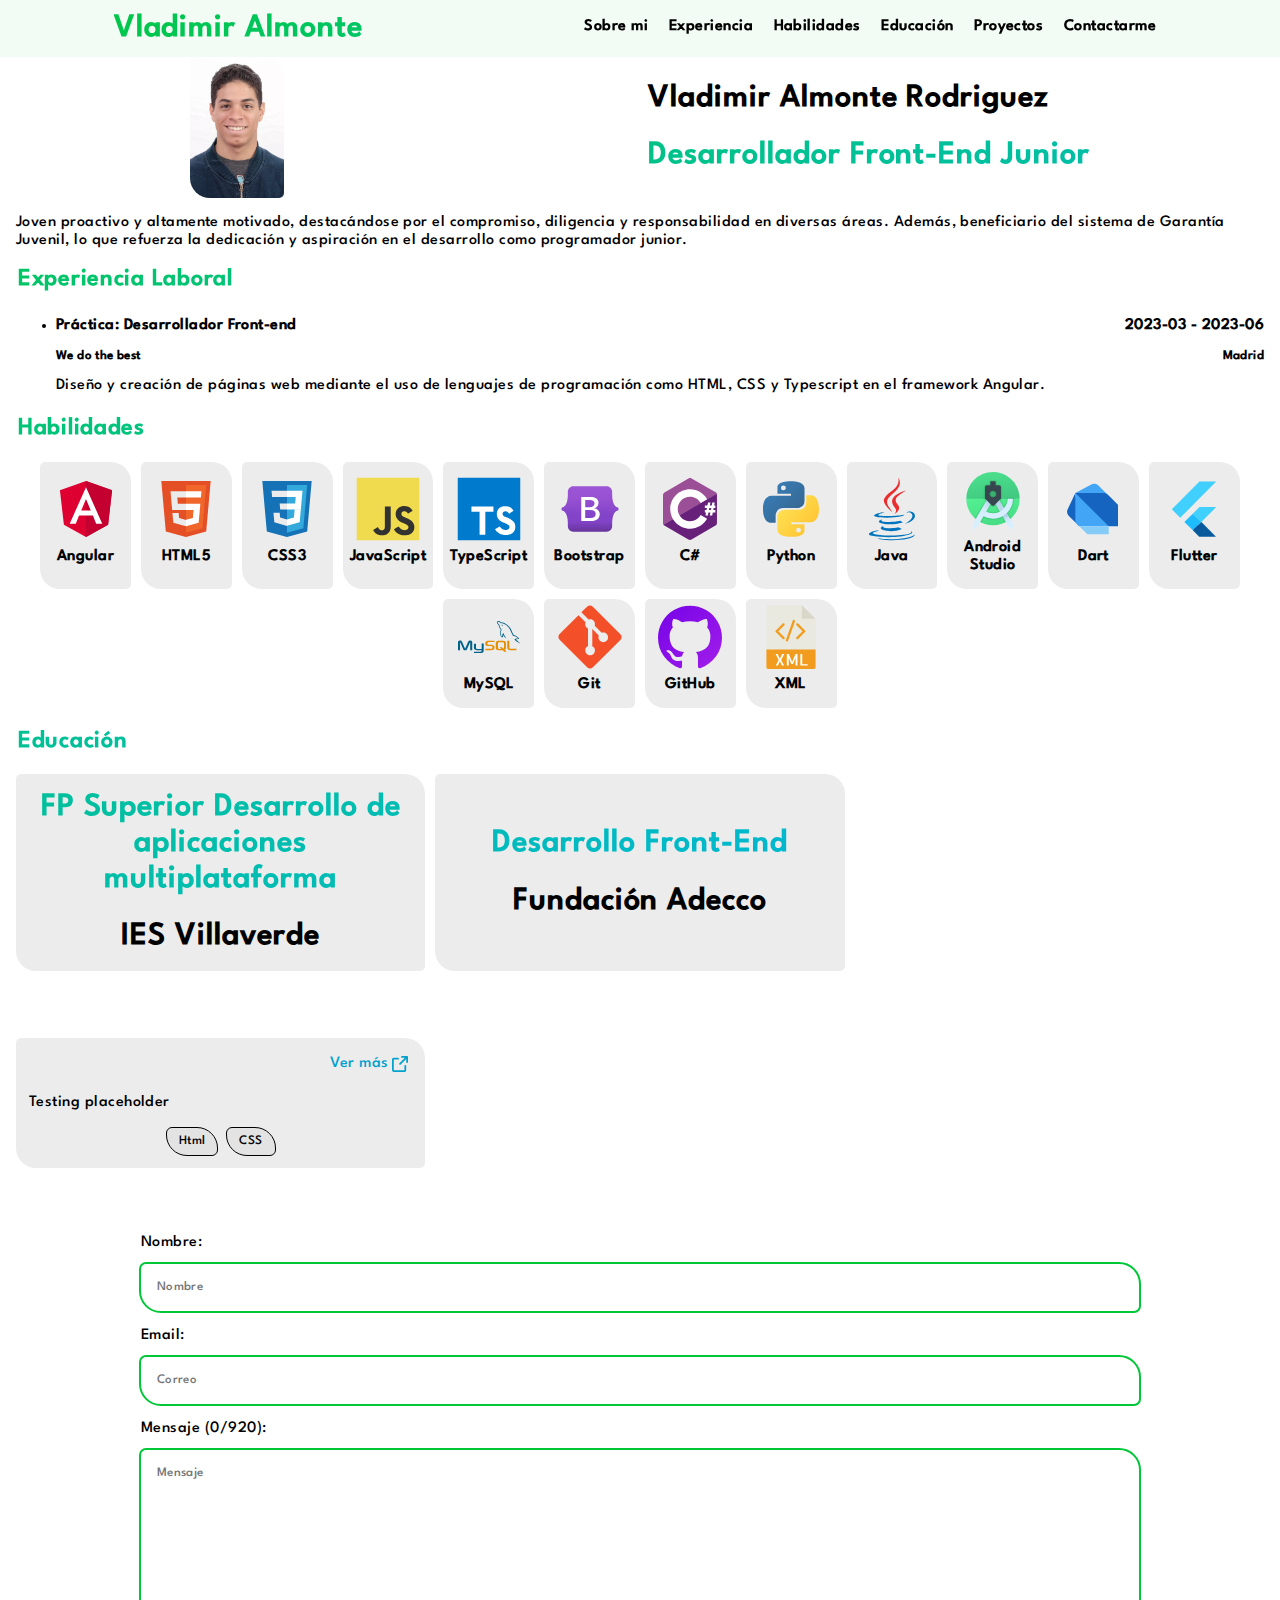
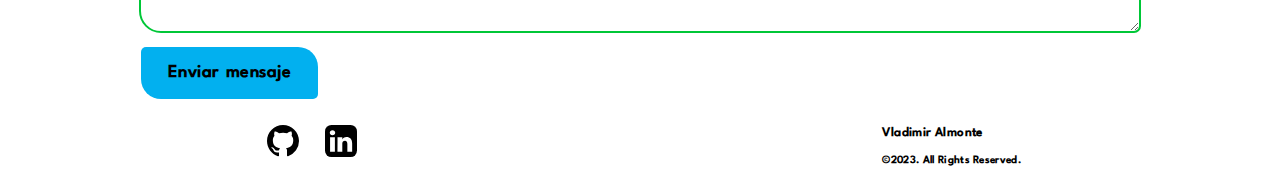
==== commit e8d8770f: "Mejoras del responsive" ====
--- a/index.html
+++ b/index.html
@@ -5,9 +5,9 @@
   <meta name="viewport" content="width=device-width, initial-scale=1">
   <link rel="icon" type="image/x-icon" href="favicon.ico">
 <style>@font-face{font-display:optional;font-family:League Spartan;src:url("./media/LeagueSpartan-Medium-M7JHBHXE.eot");src:url("./media/LeagueSpartan-Medium-M7JHBHXE.eot?#iefix") format("embedded-opentype"),url("./media/LeagueSpartan-Medium-WSWWSMZI.woff2") format("woff2"),url("./media/LeagueSpartan-Medium-QMYEVN4G.woff") format("woff"),url("./media/LeagueSpartan-Medium-QRID647P.svg#LeagueSpartan-Medium") format("svg");font-weight:400;font-style:normal}:root{color-scheme:light dark;--primary-color: 72.06% .2263 145.05;--secondary-color: 71.33% .1469 232.95;--accent-color: 66.18% .1267 226.46;--error-color: 61.24% .2365 28.46;--bg-color-card: hsla(0, 0%, 50%, .15);--bg-color-link: hsla(0, 0%, 50%, .2);--shadow-color: oklch(var(--primary-color) / 50%);--border-radius: 5px 20px 5px 20px;--border-radius-inverted: 20px 5px 20px 5px;--transition-time: .2s;--navbar-padding: .5rem;--navbar-height: 57px;--backdrop-filter-blur: blur(20px)}@media (prefers-color-scheme: dark){:root{--primary-color: 84.12% .345 145.06;--secondary-color: 92.94% .2252 103.77;--accent-color: 94.11% .1904 115.77}}*{font-family:League Spartan,sans-serif;line-height:1.12;letter-spacing:.03em}html{scroll-behavior:smooth}body{background-color:var(--bg-color);margin:0}body main{margin:0 auto;max-width:1280px;padding-inline:16px}body main [id]{scroll-margin-top:var(--navbar-height)}a{text-decoration:none;color:var(--accent-color)}a:visited{color:inherit}h1,h2,h3{background:linear-gradient(to bottom right in oklab,oklch(var(--primary-color)),oklch(var(--secondary-color))) fixed;-webkit-background-clip:text;background-clip:text;-webkit-text-fill-color:transparent}input,button,textarea{border-radius:var(--border-radius);padding:1rem}input,textarea{background-color:inherit;transition:var(--transition-time);transition-property:color,border-radius,outline;border:none;outline-color:oklch(var(--primary-color));outline-style:solid;outline-width:2px}:is(input,textarea):focus-visible{border-radius:var(--border-radius-inverted);outline-color:oklch(var(--accent-color))}textarea{resize:vertical}button{width:fit-content;font-size:large;font-weight:700;padding-inline:1.5em;box-sizing:border-box}dialog{position:fixed;inset:0;border-radius:var(--border-radius);border-style:solid;border-color:oklch(var(--primary-color))}.cards-container-flex{display:flex;justify-content:center;flex-wrap:wrap;gap:10px}.cards-container-grid{display:grid;grid-template-columns:repeat(auto-fill,minmax(320px,1fr));gap:10px}.background-color-card{background-color:var(--bg-color-card);border-radius:var(--border-radius)}.filled-btn{border:none;background-color:oklch(var(--secondary-color));border-radius:var(--border-radius);transition:var(--transition-time);transition-property:border-radius;color:#000}.filled-btn svg path{color:#000}
-</style><link rel="stylesheet" href="styles-JFZAJNOG.css" media="print" onload="this.media='all'"><noscript><link rel="stylesheet" href="styles-JFZAJNOG.css"></noscript><style ng-app-id="ng">nav[_ngcontent-ng-c1851249630]{padding:var(--navbar-padding);background-color:oklch(var(--primary-color) / 5%);-webkit-backdrop-filter:var(--backdrop-filter-blur);backdrop-filter:var(--backdrop-filter-blur)}header[_ngcontent-ng-c1851249630]{display:flex;flex-direction:column;justify-content:center}header[_ngcontent-ng-c1851249630] > h1[_ngcontent-ng-c1851249630]{margin:0}.navbar[_ngcontent-ng-c1851249630]{display:flex;justify-content:space-around;flex-direction:row;position:sticky;top:0;height:var(--navbar-height);box-sizing:border-box}.link-container[_ngcontent-ng-c1851249630]{display:flex;flex-direction:row}.link-container[_ngcontent-ng-c1851249630]   a[_ngcontent-ng-c1851249630]{padding:.64em;font-weight:700;border-radius:var(--border-radius)}.link-container[_ngcontent-ng-c1851249630]   a[_ngcontent-ng-c1851249630]:hover{transition:var(--transition-time);transition-property:box-shadow,color;color:oklch(var(--primary-color));box-shadow:0 3px 0 -1px oklch(var(--primary-color))}.sidebar-btn[_ngcontent-ng-c1851249630]{display:none;height:38px;width:36px;padding:0}.sidebar[_ngcontent-ng-c1851249630]{height:100%;width:196px;display:none;position:fixed;top:0;left:0;overflow:auto;box-shadow:5px 0 20px 2px #80808099;box-sizing:border-box}.sidebar[_ngcontent-ng-c1851249630]   .sidebar-btn[_ngcontent-ng-c1851249630]{display:block}.sidebar[_ngcontent-ng-c1851249630]   .sidebar-link-container[_ngcontent-ng-c1851249630]{display:flex;flex-direction:column}.active-sidebar[_ngcontent-ng-c1851249630]{display:block;animation:sidebar-anim-open .2s ease-in-out 0s 1 normal forwards}.inactive-sidebar[_ngcontent-ng-c1851249630]{animation:sidebar-anim-close .2s ease-in-out 0s 1 normal forwards}@media (width < 856px){.navbar[_ngcontent-ng-c1851249630]{justify-content:flex-start;gap:10px}.sidebar-btn[_ngcontent-ng-c1851249630]{display:block}.link-container[_ngcontent-ng-c1851249630]{display:none}.sidebar-link-container[_ngcontent-ng-c1851249630]{display:flex}}</style><style ng-app-id="ng">.about-me-container[_ngcontent-ng-c2281188670]{display:flex;flex-wrap:wrap;justify-content:space-around;align-items:center;gap:16px}.about-me-container[_ngcontent-ng-c2281188670]   img[_ngcontent-ng-c2281188670]{aspect-ratio:2/3;border-radius:var(--border-radius)}.about-me-container[_ngcontent-ng-c2281188670]   header[_ngcontent-ng-c2281188670]   h1[_ngcontent-ng-c2281188670]:first-child{background:none;background-clip:none;-webkit-text-fill-color:inherit}.additional-information-container[_ngcontent-ng-c2281188670]{display:flex;flex-wrap:wrap;flex-direction:row;justify-content:space-between}</style><style ng-app-id="ng">h1[_ngcontent-ng-c2604171720], h2[_ngcontent-ng-c2604171720], h3[_ngcontent-ng-c2604171720], h4[_ngcontent-ng-c2604171720], h5[_ngcontent-ng-c2604171720], h6[_ngcontent-ng-c2604171720]{margin-block:.5em}.experience-list-tile[_ngcontent-ng-c2604171720]   div[_ngcontent-ng-c2604171720]{display:flex;flex-wrap:wrap;flex-direction:row;justify-content:space-between}.experience-list-tile[_ngcontent-ng-c2604171720]   p[_ngcontent-ng-c2604171720]{text-wrap:pretty;margin-block:.4em}</style><style ng-app-id="ng">.skill-card[_ngcontent-ng-c1373132328]{display:flex;flex-direction:column;justify-content:center;align-items:center;width:78px;padding:.4em;max-height:120px}.skill-card[_ngcontent-ng-c1373132328]:hover{transition-duration:var(--transition-time);transition-property:box-shadow;box-shadow:0 2px 10px 1px var(--shadow-color);animation:skill-anim-skew .2s ease-in-out 0s 1 normal forwards}.skill-card[_ngcontent-ng-c1373132328]   h4[_ngcontent-ng-c1373132328]{text-align:center;margin-block:.45em}</style><style ng-app-id="ng">.card-education[_ngcontent-ng-c3861202452]{display:flex;flex-direction:column;justify-content:center;align-items:center;padding:1em}h1[_ngcontent-ng-c3861202452]{margin-top:0;text-align:center}h1[_ngcontent-ng-c3861202452]:last-child{background:none;background-clip:none;-webkit-text-fill-color:inherit}h1[_ngcontent-ng-c3861202452] + h1[_ngcontent-ng-c3861202452]{margin-bottom:0}</style><style ng-app-id="ng">.project-card[_ngcontent-ng-c984024298]{padding:.8rem}.project-card[_ngcontent-ng-c984024298]   header[_ngcontent-ng-c984024298]{display:flex;justify-content:space-between}.project-card[_ngcontent-ng-c984024298]   header[_ngcontent-ng-c984024298]   h3[_ngcontent-ng-c984024298]{margin:0}.project-card[_ngcontent-ng-c984024298]   header[_ngcontent-ng-c984024298]   a[_ngcontent-ng-c984024298]{display:flex;align-items:center;color:oklch(var(--accent-color));padding:.3em;border-radius:var(--border-radius);transition:var(--transition-time)}.project-card[_ngcontent-ng-c984024298]   header[_ngcontent-ng-c984024298]   a[_ngcontent-ng-c984024298]:hover{outline-color:oklch(var(--accent-color));outline-style:solid;outline-width:2px;outline-offset:4px}.project-card[_ngcontent-ng-c984024298]   header[_ngcontent-ng-c984024298]   a[_ngcontent-ng-c984024298]:focus-visible{border-radius:var(--border-radius-inverted)}.project-card[_ngcontent-ng-c984024298]   header[_ngcontent-ng-c984024298]   a[_ngcontent-ng-c984024298]   svg[_ngcontent-ng-c984024298]{width:1em;margin-left:.2em}.project-card[_ngcontent-ng-c984024298]   header[_ngcontent-ng-c984024298]   a[_ngcontent-ng-c984024298]   svg[_ngcontent-ng-c984024298]   path[_ngcontent-ng-c984024298]{color:oklch(var(--accent-color))}.project-card[_ngcontent-ng-c984024298]   .chip[_ngcontent-ng-c984024298]{display:block;width:fit-content;height:fit-content;background-color:#d9d9d980;border-radius:var(--border-radius);padding-block:.45em;padding-inline:.9em;outline-style:solid;outline-width:thin}</style><style ng-app-id="ng">form[_ngcontent-ng-c3433755612]{display:flex;flex-direction:column;align-items:center}form[_ngcontent-ng-c3433755612]   div[_ngcontent-ng-c3433755612]{width:80%;display:flex;flex-direction:column;gap:16px}form[_ngcontent-ng-c3433755612]   div[_ngcontent-ng-c3433755612]   label[_ngcontent-ng-c3433755612]{display:flex;flex-direction:column;gap:12px}.invalid[_ngcontent-ng-c3433755612]{outline-color:oklch(var(--error-color))}.error[_ngcontent-ng-c3433755612]{margin-top:10px;color:oklch(var(--error-color));background-color:oklch(var(--error-color) / 20%);border-radius:var(--border-radius);border:solid oklch(var(--error-color)) 2px;padding:.5em}</style><style ng-app-id="ng">h1[_ngcontent-ng-c1263814992], h2[_ngcontent-ng-c1263814992], h3[_ngcontent-ng-c1263814992], h4[_ngcontent-ng-c1263814992], h5[_ngcontent-ng-c1263814992], h6[_ngcontent-ng-c1263814992]{margin-block:1em}footer[_ngcontent-ng-c1263814992]{height:90px;display:flex;flex-wrap:nowrap;justify-content:space-around;align-items:center}.icon-button[_ngcontent-ng-c1263814992]{padding:.5em}.icon-button[_ngcontent-ng-c1263814992] + .icon-button[_ngcontent-ng-c1263814992]{margin-left:.6em}.icon-button[_ngcontent-ng-c1263814992]   svg[_ngcontent-ng-c1263814992]{width:2em;height:2em;border-radius:20%}.icon-button[_ngcontent-ng-c1263814992]   svg[_ngcontent-ng-c1263814992]   path[_ngcontent-ng-c1263814992]{color:var(--text-color)}.icon-button[_ngcontent-ng-c1263814992]:hover   svg[_ngcontent-ng-c1263814992]   path[_ngcontent-ng-c1263814992]{color:oklch(var(--accent-color));border-radius:6.5px}</style></head>
+</style><link rel="stylesheet" href="styles-JFZAJNOG.css" media="print" onload="this.media='all'"><noscript><link rel="stylesheet" href="styles-JFZAJNOG.css"></noscript><style ng-app-id="ng">nav[_ngcontent-ng-c1851249630]{padding:var(--navbar-padding);background-color:oklch(var(--primary-color) / 5%);-webkit-backdrop-filter:var(--backdrop-filter-blur);backdrop-filter:var(--backdrop-filter-blur)}header[_ngcontent-ng-c1851249630]{display:flex;flex-direction:column;justify-content:center}header[_ngcontent-ng-c1851249630] > h1[_ngcontent-ng-c1851249630]{margin:0}.navbar[_ngcontent-ng-c1851249630]{display:flex;justify-content:space-around;flex-direction:row;position:sticky;top:0;height:var(--navbar-height);box-sizing:border-box}.link-container[_ngcontent-ng-c1851249630]{display:flex;flex-direction:row}.link-container[_ngcontent-ng-c1851249630]   a[_ngcontent-ng-c1851249630]{padding:.64em;font-weight:700;border-radius:var(--border-radius)}.link-container[_ngcontent-ng-c1851249630]   a[_ngcontent-ng-c1851249630]:hover{transition:var(--transition-time);transition-property:box-shadow,color;color:oklch(var(--primary-color));box-shadow:0 3px 0 -1px oklch(var(--primary-color))}.sidebar-btn[_ngcontent-ng-c1851249630]{display:none;height:38px;width:36px;padding:0}.sidebar[_ngcontent-ng-c1851249630]{height:100%;width:196px;display:none;position:fixed;top:0;left:0;overflow:auto;box-shadow:5px 0 20px 2px #80808099;box-sizing:border-box}.sidebar[_ngcontent-ng-c1851249630]   .sidebar-btn[_ngcontent-ng-c1851249630]{display:block}.sidebar[_ngcontent-ng-c1851249630]   .sidebar-link-container[_ngcontent-ng-c1851249630]{display:flex;flex-direction:column}.active-sidebar[_ngcontent-ng-c1851249630]{display:block;animation:sidebar-anim-open .2s ease-in-out 0s 1 normal forwards}.inactive-sidebar[_ngcontent-ng-c1851249630]{animation:sidebar-anim-close .2s ease-in-out 0s 1 normal forwards}@media (width < 934px){.navbar[_ngcontent-ng-c1851249630]{justify-content:flex-start;gap:10px}.sidebar-btn[_ngcontent-ng-c1851249630]{display:block}.link-container[_ngcontent-ng-c1851249630]{display:none}.sidebar-link-container[_ngcontent-ng-c1851249630]{display:flex}}</style><style ng-app-id="ng">.about-me-container[_ngcontent-ng-c2281188670]{display:flex;flex-wrap:wrap;justify-content:space-around;align-items:center;gap:16px}.about-me-container[_ngcontent-ng-c2281188670]   img[_ngcontent-ng-c2281188670]{aspect-ratio:2/3;border-radius:var(--border-radius)}.about-me-container[_ngcontent-ng-c2281188670]   header[_ngcontent-ng-c2281188670]   h1[_ngcontent-ng-c2281188670]:first-child{background:none;background-clip:none;-webkit-text-fill-color:inherit}.additional-information-container[_ngcontent-ng-c2281188670]{display:flex;flex-wrap:wrap;flex-direction:row;justify-content:space-between}</style><style ng-app-id="ng">h1[_ngcontent-ng-c2604171720], h2[_ngcontent-ng-c2604171720], h3[_ngcontent-ng-c2604171720], h4[_ngcontent-ng-c2604171720], h5[_ngcontent-ng-c2604171720], h6[_ngcontent-ng-c2604171720]{margin-block:.5em}.experience-list-tile[_ngcontent-ng-c2604171720]   div[_ngcontent-ng-c2604171720]{display:flex;flex-wrap:wrap;flex-direction:row;justify-content:space-between}.experience-list-tile[_ngcontent-ng-c2604171720]   p[_ngcontent-ng-c2604171720]{text-wrap:pretty;margin-block:.4em}</style><style ng-app-id="ng">.skill-card[_ngcontent-ng-c1373132328]{display:flex;flex-direction:column;justify-content:center;align-items:center;width:78px;padding:.4em;max-height:120px}.skill-card[_ngcontent-ng-c1373132328]:hover{transition-duration:var(--transition-time);transition-property:box-shadow;box-shadow:0 2px 10px 1px var(--shadow-color);animation:skill-anim-skew .2s ease-in-out 0s 1 normal forwards}.skill-card[_ngcontent-ng-c1373132328]   h4[_ngcontent-ng-c1373132328]{text-align:center;margin-block:.45em}</style><style ng-app-id="ng">.card-education[_ngcontent-ng-c3861202452]{display:flex;flex-direction:column;justify-content:center;align-items:center;padding:1em}h1[_ngcontent-ng-c3861202452]{margin-top:0;text-align:center}h1[_ngcontent-ng-c3861202452]:last-child{background:none;background-clip:none;-webkit-text-fill-color:inherit}h1[_ngcontent-ng-c3861202452] + h1[_ngcontent-ng-c3861202452]{margin-bottom:0}</style><style ng-app-id="ng">.project-card[_ngcontent-ng-c984024298]{padding:.8rem}.project-card[_ngcontent-ng-c984024298]   header[_ngcontent-ng-c984024298]{display:flex;justify-content:space-between}.project-card[_ngcontent-ng-c984024298]   header[_ngcontent-ng-c984024298]   h3[_ngcontent-ng-c984024298]{margin:0}.project-card[_ngcontent-ng-c984024298]   header[_ngcontent-ng-c984024298]   a[_ngcontent-ng-c984024298]{display:flex;align-items:center;color:oklch(var(--accent-color));padding:.3em;border-radius:var(--border-radius);transition:var(--transition-time)}.project-card[_ngcontent-ng-c984024298]   header[_ngcontent-ng-c984024298]   a[_ngcontent-ng-c984024298]:hover{outline-color:oklch(var(--accent-color));outline-style:solid;outline-width:2px;outline-offset:4px}.project-card[_ngcontent-ng-c984024298]   header[_ngcontent-ng-c984024298]   a[_ngcontent-ng-c984024298]:focus-visible{border-radius:var(--border-radius-inverted)}.project-card[_ngcontent-ng-c984024298]   header[_ngcontent-ng-c984024298]   a[_ngcontent-ng-c984024298]   svg[_ngcontent-ng-c984024298]{width:1em;margin-left:.2em}.project-card[_ngcontent-ng-c984024298]   header[_ngcontent-ng-c984024298]   a[_ngcontent-ng-c984024298]   svg[_ngcontent-ng-c984024298]   path[_ngcontent-ng-c984024298]{color:oklch(var(--accent-color))}.project-card[_ngcontent-ng-c984024298]   .chip[_ngcontent-ng-c984024298]{display:block;width:fit-content;height:fit-content;background-color:#d9d9d980;border-radius:var(--border-radius);padding-block:.45em;padding-inline:.9em;outline-style:solid;outline-width:thin}</style><style ng-app-id="ng">form[_ngcontent-ng-c3433755612]{display:flex;flex-direction:column;align-items:center}form[_ngcontent-ng-c3433755612]   div[_ngcontent-ng-c3433755612]{width:80%;display:flex;flex-direction:column;gap:16px}form[_ngcontent-ng-c3433755612]   div[_ngcontent-ng-c3433755612]   label[_ngcontent-ng-c3433755612]{display:flex;flex-direction:column;gap:12px}.invalid[_ngcontent-ng-c3433755612]{outline-color:oklch(var(--error-color))}.error[_ngcontent-ng-c3433755612]{margin-top:10px;color:oklch(var(--error-color));background-color:oklch(var(--error-color) / 20%);border-radius:var(--border-radius);border:solid oklch(var(--error-color)) 2px;padding:.5em}</style><style ng-app-id="ng">h1[_ngcontent-ng-c1263814992], h2[_ngcontent-ng-c1263814992], h3[_ngcontent-ng-c1263814992], h4[_ngcontent-ng-c1263814992], h5[_ngcontent-ng-c1263814992], h6[_ngcontent-ng-c1263814992]{margin-block:1em}footer[_ngcontent-ng-c1263814992]{height:90px;display:flex;flex-wrap:nowrap;justify-content:space-around;align-items:center}.icon-button[_ngcontent-ng-c1263814992]{padding:.5em}.icon-button[_ngcontent-ng-c1263814992] + .icon-button[_ngcontent-ng-c1263814992]{margin-left:.6em}.icon-button[_ngcontent-ng-c1263814992]   svg[_ngcontent-ng-c1263814992]{width:2em;height:2em;border-radius:20%}.icon-button[_ngcontent-ng-c1263814992]   svg[_ngcontent-ng-c1263814992]   path[_ngcontent-ng-c1263814992]{color:var(--text-color)}.icon-button[_ngcontent-ng-c1263814992]:hover   svg[_ngcontent-ng-c1263814992]   path[_ngcontent-ng-c1263814992]{color:oklch(var(--accent-color));border-radius:6.5px}</style></head>
 <body><!--nghm-->
-  <app-root _nghost-ng-c1879113704 ng-version="17.0.4" ngh="7" ng-server-context="ssg"><navbar-component _ngcontent-ng-c1879113704 _nghost-ng-c1851249630 ngh="0"><nav _ngcontent-ng-c1851249630 class="navbar"><button _ngcontent-ng-c1851249630 class="filled-btn sidebar-btn"><svg _ngcontent-ng-c1851249630="" fill="none" height="24" viewBox="0 0 24 24" width="24" xmlns="http://www.w3.org/2000/svg"><path _ngcontent-ng-c1851249630="" stroke="currentColor" stroke-linecap="round" stroke-linejoin="round" stroke-width="2" d="M4 6H20M4 12H20M4 18H20"/></svg></button><header _ngcontent-ng-c1851249630><h1 _ngcontent-ng-c1851249630> Vladimir Almonte </h1></header><div _ngcontent-ng-c1851249630 class="link-container"><a _ngcontent-ng-c1851249630 href="#about-me">Sobre mi</a><a _ngcontent-ng-c1851249630 href="#experience">Experiencia</a><a _ngcontent-ng-c1851249630 href="#skills">Habilidades</a><a _ngcontent-ng-c1851249630 href="#education">Educación</a><a _ngcontent-ng-c1851249630 href="#fulfilled-project">Proyectos</a><a _ngcontent-ng-c1851249630 href="#contact-me">Contactarme</a></div></nav><nav _ngcontent-ng-c1851249630 class="sidebar inactive-sidebar" style="background-color: inherit;"><button _ngcontent-ng-c1851249630 class="filled-btn sidebar-btn"><svg _ngcontent-ng-c1851249630="" fill="none" height="24" viewBox="0 0 24 24" width="24" xmlns="http://www.w3.org/2000/svg"><path _ngcontent-ng-c1851249630="" stroke="currentColor" stroke-linecap="round" stroke-linejoin="round" stroke-width="2" d="M4 6H20M4 12H20M4 18H20"/></svg></button><header _ngcontent-ng-c1851249630><h3 _ngcontent-ng-c1851249630> Vladimir Almonte </h3></header><div _ngcontent-ng-c1851249630 class="link-container sidebar-link-container"><a _ngcontent-ng-c1851249630 href="#about-me">Sobre mi</a><a _ngcontent-ng-c1851249630 href="#experience">Experiencia</a><a _ngcontent-ng-c1851249630 href="#skills">Habilidades</a><a _ngcontent-ng-c1851249630 href="#education">Educación</a><a _ngcontent-ng-c1851249630 href="#fulfilled-project">Proyectos</a><a _ngcontent-ng-c1851249630 href="#contact-me">Contactarme</a></div></nav></navbar-component><main _ngcontent-ng-c1879113704><about-me-component _ngcontent-ng-c1879113704 id="about-me" _nghost-ng-c2281188670 ngh="0"><section _ngcontent-ng-c2281188670><article _ngcontent-ng-c2281188670><div _ngcontent-ng-c2281188670 class="about-me-container"><img _ngcontent-ng-c2281188670 src="../../../assets/images/image_vladimir.webp" alt="Fotografía de Vladimir con fondo blanco" width="94px"><header _ngcontent-ng-c2281188670><h1 _ngcontent-ng-c2281188670>Vladimir Almonte Rodriguez</h1><h1 _ngcontent-ng-c2281188670>Desarrollador Front-End Junior</h1></header></div><p _ngcontent-ng-c2281188670> Joven proactivo y altamente motivado, destacándose por el compromiso, diligencia y responsabilidad en diversas áreas. Además, beneficiario del sistema de Garantía Juvenil, lo que refuerza la dedicación y aspiración en el desarrollo como programador junior. </p></article></section></about-me-component><experiences-component _ngcontent-ng-c1879113704 id="experience" _nghost-ng-c2604171720 ngh="1"><section _ngcontent-ng-c2604171720><legend _ngcontent-ng-c2604171720><h2 _ngcontent-ng-c2604171720>Experiencia Laboral</h2></legend><ul _ngcontent-ng-c2604171720><li _ngcontent-ng-c2604171720 class="experience-list-tile"><div _ngcontent-ng-c2604171720><h4 _ngcontent-ng-c2604171720>Práctica: Desarrollador Front-end</h4><h4 _ngcontent-ng-c2604171720>2023-03 - 2023-06</h4></div><div _ngcontent-ng-c2604171720><h5 _ngcontent-ng-c2604171720> We do the best </h5><h5 _ngcontent-ng-c2604171720> Madrid </h5></div><p _ngcontent-ng-c2604171720> Diseño y creación de páginas web mediante el uso de lenguajes de programación como HTML, CSS y Typescript en el framework Angular. </p></li><!----></ul></section></experiences-component><skills-component _ngcontent-ng-c1879113704 id="skills" _nghost-ng-c1373132328 ngh="2"><section _ngcontent-ng-c1373132328 aria-label="Habilidades personales" class="skill-article"><legend _ngcontent-ng-c1373132328><h2 _ngcontent-ng-c1373132328> Habilidades </h2></legend><div _ngcontent-ng-c1373132328 class="cards-container-flex"><article _ngcontent-ng-c1373132328 class="skill-card background-color-card"><img _ngcontent-ng-c1373132328 width="64px" height="64px" src="assets/icons/skills/angular_icon.svg" alt="Angular"><!----><h4 _ngcontent-ng-c1373132328 class="skill-title"> Angular </h4></article><article _ngcontent-ng-c1373132328 class="skill-card background-color-card"><img _ngcontent-ng-c1373132328 width="64px" height="64px" src="assets/icons/skills/html_icon.svg" alt="HTML5"><!----><h4 _ngcontent-ng-c1373132328 class="skill-title"> HTML5 </h4></article><article _ngcontent-ng-c1373132328 class="skill-card background-color-card"><img _ngcontent-ng-c1373132328 width="64px" height="64px" src="assets/icons/skills/css_icon.svg" alt="CSS3"><!----><h4 _ngcontent-ng-c1373132328 class="skill-title"> CSS3 </h4></article><article _ngcontent-ng-c1373132328 class="skill-card background-color-card"><img _ngcontent-ng-c1373132328 width="64px" height="64px" src="assets/icons/skills/javascript_icon.svg" alt="JavaScript"><!----><h4 _ngcontent-ng-c1373132328 class="skill-title"> JavaScript </h4></article><article _ngcontent-ng-c1373132328 class="skill-card background-color-card"><img _ngcontent-ng-c1373132328 width="64px" height="64px" src="assets/icons/skills/typescript_icon.svg" alt="TypeScript"><!----><h4 _ngcontent-ng-c1373132328 class="skill-title"> TypeScript </h4></article><article _ngcontent-ng-c1373132328 class="skill-card background-color-card"><img _ngcontent-ng-c1373132328 width="64px" height="64px" src="assets/icons/skills/java_icon.svg" alt="Java"><!----><h4 _ngcontent-ng-c1373132328 class="skill-title"> Java </h4></article><article _ngcontent-ng-c1373132328 class="skill-card background-color-card"><img _ngcontent-ng-c1373132328 width="64px" height="64px" src="assets/icons/skills/csharp_icon.svg" alt="C#"><!----><h4 _ngcontent-ng-c1373132328 class="skill-title"> C# </h4></article><article _ngcontent-ng-c1373132328 class="skill-card background-color-card"><img _ngcontent-ng-c1373132328 width="64px" height="64px" src="assets/icons/skills/python_icon.svg" alt="Python"><!----><h4 _ngcontent-ng-c1373132328 class="skill-title"> Python </h4></article><article _ngcontent-ng-c1373132328 class="skill-card background-color-card"><img _ngcontent-ng-c1373132328 width="64px" height="64px" src="assets/icons/skills/git_icon.svg" alt="Git"><!----><h4 _ngcontent-ng-c1373132328 class="skill-title"> Git </h4></article><article _ngcontent-ng-c1373132328 class="skill-card background-color-card"><img _ngcontent-ng-c1373132328 width="64px" height="64px" src="assets/icons/skills/github_icon.svg" alt="GitHub"><!----><h4 _ngcontent-ng-c1373132328 class="skill-title"> GitHub </h4></article><article _ngcontent-ng-c1373132328 class="skill-card background-color-card"><img _ngcontent-ng-c1373132328 width="64px" height="64px" src="assets/icons/skills/xml_icon.svg" alt="XML"><!----><h4 _ngcontent-ng-c1373132328 class="skill-title"> XML </h4></article><article _ngcontent-ng-c1373132328 class="skill-card background-color-card"><img _ngcontent-ng-c1373132328 width="64px" height="64px" src="assets/icons/skills/mysql_icon.svg" alt="MySQL"><!----><h4 _ngcontent-ng-c1373132328 class="skill-title"> MySQL </h4></article><article _ngcontent-ng-c1373132328 class="skill-card background-color-card"><img _ngcontent-ng-c1373132328 width="64px" height="64px" src="assets/icons/skills/flutter_icon.svg" alt="Flutter"><!----><h4 _ngcontent-ng-c1373132328 class="skill-title"> Flutter </h4></article><article _ngcontent-ng-c1373132328 class="skill-card background-color-card"><img _ngcontent-ng-c1373132328 width="64px" height="64px" src="assets/icons/skills/dart_icon.svg" alt="Dart"><!----><h4 _ngcontent-ng-c1373132328 class="skill-title"> Dart </h4></article><article _ngcontent-ng-c1373132328 class="skill-card background-color-card"><img _ngcontent-ng-c1373132328 width="64px" height="64px" src="assets/icons/skills/android_studio_icon.svg" alt="Android Studio"><!----><h4 _ngcontent-ng-c1373132328 class="skill-title"> Android Studio </h4></article><article _ngcontent-ng-c1373132328 class="skill-card background-color-card"><img _ngcontent-ng-c1373132328 width="64px" height="64px" src="assets/icons/skills/bootstrap_icon.svg" alt="Bootstrap"><!----><h4 _ngcontent-ng-c1373132328 class="skill-title"> Bootstrap </h4></article><!----></div></section></skills-component><educations-component _ngcontent-ng-c1879113704 id="education" _nghost-ng-c3861202452 ngh="3"><section _ngcontent-ng-c3861202452 aria-label="Educación"><legend _ngcontent-ng-c3861202452><h2 _ngcontent-ng-c3861202452> Educación </h2></legend><div _ngcontent-ng-c3861202452 class="cards-container-grid"><article _ngcontent-ng-c3861202452 class="card-education background-color-card"><h1 _ngcontent-ng-c3861202452>FP Superior Desarrollo de aplicaciones multiplataforma</h1><h1 _ngcontent-ng-c3861202452>IES Villaverde</h1></article><article _ngcontent-ng-c3861202452 class="card-education background-color-card"><h1 _ngcontent-ng-c3861202452>Desarrollo Front-End</h1><h1 _ngcontent-ng-c3861202452>Fundación Adecco</h1></article><!----></div></section></educations-component><fulfilled-project-component _ngcontent-ng-c1879113704 id="fulfilled-project" _nghost-ng-c984024298 ngh="4"><section _ngcontent-ng-c984024298><legend _ngcontent-ng-c984024298><h2 _ngcontent-ng-c984024298>Proyectos</h2></legend><div _ngcontent-ng-c984024298 class="cards-container-grid"><article _ngcontent-ng-c984024298 class="project-card background-color-card"><header _ngcontent-ng-c984024298><h3 _ngcontent-ng-c984024298> PlaceHolder </h3><a _ngcontent-ng-c984024298 href> Ver más <svg _ngcontent-ng-c984024298="" aria-hidden="true" xmlns="http://www.w3.org/2000/svg" fill="none" viewBox="0 0 18 18" class="w-3 h-3 ms-2.5 rtl:rotate-[270deg]"><path _ngcontent-ng-c984024298="" stroke="currentColor" stroke-linecap="round" stroke-linejoin="round" stroke-width="2" d="M15 11v4.833A1.166 1.166 0 0 1 13.833 17H2.167A1.167 1.167 0 0 1 1 15.833V4.167A1.166 1.166 0 0 1 2.167 3h4.618m4.447-2H17v5.768M9.111 8.889l7.778-7.778"/></svg></a></header><p _ngcontent-ng-c984024298> Testing placeholder </p><footer _ngcontent-ng-c984024298 class="cards-container-flex"><small _ngcontent-ng-c984024298 class="chip"> Html </small><small _ngcontent-ng-c984024298 class="chip"> CSS </small><!----></footer></article><!----></div></section></fulfilled-project-component><contact-me-component _ngcontent-ng-c1879113704 id="contact-me" _nghost-ng-c3433755612 ngh="5"><section _ngcontent-ng-c3433755612 aria-label="Contacta conmigo"><legend _ngcontent-ng-c3433755612><h2 _ngcontent-ng-c3433755612> Contactarme </h2></legend><form _ngcontent-ng-c3433755612 novalidate class="ng-untouched ng-pristine ng-invalid"><div _ngcontent-ng-c3433755612><label _ngcontent-ng-c3433755612 for="name">Nombre: <input _ngcontent-ng-c3433755612 type="text" name="name" id="name-form" placeholder="Nombre" formcontrolname="name" class="ng-untouched ng-pristine ng-invalid" value><!----></label><label _ngcontent-ng-c3433755612 for="email">Email: <input _ngcontent-ng-c3433755612 type="email" name="email" id="email-form" placeholder="Correo" formcontrolname="email" class="ng-untouched ng-pristine ng-invalid" value><!----><!----></label><label _ngcontent-ng-c3433755612 for="message">Mensaje (0/920): <textarea _ngcontent-ng-c3433755612 name="message" id="message-form" cols="30" rows="10" placeholder="Mensaje" formcontrolname="message" class="ng-untouched ng-pristine ng-invalid"></textarea><!----><!----></label><button _ngcontent-ng-c3433755612 class="filled-btn"> Enviar mensaje </button></div></form></section><dialog _ngcontent-ng-c3433755612><p _ngcontent-ng-c3433755612>No se ha podido enviar el mensaje, puede ser por que ya has enviado un mensaje o porque ha habido un error al tratar de enviarlo. Gracias</p><form _ngcontent-ng-c3433755612 novalidate method="dialog" class><button _ngcontent-ng-c3433755612 class="filled-btn">Aceptar</button></form></dialog><dialog _ngcontent-ng-c3433755612><p _ngcontent-ng-c3433755612>Mensaje enviado. Gracias</p><form _ngcontent-ng-c3433755612 novalidate method="dialog" class><button _ngcontent-ng-c3433755612 class="filled-btn">Aceptar</button></form></dialog></contact-me-component></main><footer-component _ngcontent-ng-c1879113704 _nghost-ng-c1263814992 ngh="6"><footer _ngcontent-ng-c1263814992><!----><!----></footer></footer-component><router-outlet _ngcontent-ng-c1879113704></router-outlet><!----></app-root>
-<script src="polyfills-LZBJRJJE.js" type="module"></script><script src="main-K35QORY2.js" type="module"></script>
+  <app-root _nghost-ng-c1879113704 ng-version="17.0.4" ngh="7" ng-server-context="ssg"><navbar-component _ngcontent-ng-c1879113704 _nghost-ng-c1851249630 ngh="0"><nav _ngcontent-ng-c1851249630 class="navbar"><button _ngcontent-ng-c1851249630 class="filled-btn sidebar-btn"><svg _ngcontent-ng-c1851249630="" fill="none" height="24" viewBox="0 0 24 24" width="24" xmlns="http://www.w3.org/2000/svg"><path _ngcontent-ng-c1851249630="" stroke="currentColor" stroke-linecap="round" stroke-linejoin="round" stroke-width="2" d="M4 6H20M4 12H20M4 18H20"/></svg></button><header _ngcontent-ng-c1851249630><h1 _ngcontent-ng-c1851249630> Vladimir Almonte </h1></header><div _ngcontent-ng-c1851249630 class="link-container"><a _ngcontent-ng-c1851249630 href="#about-me">Sobre mi</a><a _ngcontent-ng-c1851249630 href="#experience">Experiencia</a><a _ngcontent-ng-c1851249630 href="#skills">Habilidades</a><a _ngcontent-ng-c1851249630 href="#education">Educación</a><a _ngcontent-ng-c1851249630 href="#fulfilled-project">Proyectos</a><a _ngcontent-ng-c1851249630 href="#contact-me">Contactarme</a></div></nav><nav _ngcontent-ng-c1851249630 class="sidebar inactive-sidebar" style="background-color: inherit;"><button _ngcontent-ng-c1851249630 class="filled-btn sidebar-btn"><svg _ngcontent-ng-c1851249630="" fill="none" height="24" viewBox="0 0 24 24" width="24" xmlns="http://www.w3.org/2000/svg"><path _ngcontent-ng-c1851249630="" stroke="currentColor" stroke-linecap="round" stroke-linejoin="round" stroke-width="2" d="M4 6H20M4 12H20M4 18H20"/></svg></button><header _ngcontent-ng-c1851249630><h3 _ngcontent-ng-c1851249630> Vladimir Almonte </h3></header><div _ngcontent-ng-c1851249630 class="link-container sidebar-link-container"><a _ngcontent-ng-c1851249630 href="#about-me">Sobre mi</a><a _ngcontent-ng-c1851249630 href="#experience">Experiencia</a><a _ngcontent-ng-c1851249630 href="#skills">Habilidades</a><a _ngcontent-ng-c1851249630 href="#education">Educación</a><a _ngcontent-ng-c1851249630 href="#fulfilled-project">Proyectos</a><a _ngcontent-ng-c1851249630 href="#contact-me">Contactarme</a></div></nav></navbar-component><main _ngcontent-ng-c1879113704><about-me-component _ngcontent-ng-c1879113704 id="about-me" _nghost-ng-c2281188670 ngh="0"><section _ngcontent-ng-c2281188670><article _ngcontent-ng-c2281188670><div _ngcontent-ng-c2281188670 class="about-me-container"><img _ngcontent-ng-c2281188670 src="../../../assets/images/image_vladimir.webp" alt="Fotografía de Vladimir con fondo blanco" width="94px"><header _ngcontent-ng-c2281188670><h1 _ngcontent-ng-c2281188670>Vladimir Almonte Rodriguez</h1><h1 _ngcontent-ng-c2281188670>Desarrollador Front-End Junior</h1></header></div><p _ngcontent-ng-c2281188670> Joven proactivo y altamente motivado, destacándose por el compromiso, diligencia y responsabilidad en diversas áreas. Además, beneficiario del sistema de Garantía Juvenil, lo que refuerza la dedicación y aspiración en el desarrollo como programador junior. </p></article></section></about-me-component><experiences-component _ngcontent-ng-c1879113704 id="experience" _nghost-ng-c2604171720 ngh="1"><section _ngcontent-ng-c2604171720><legend _ngcontent-ng-c2604171720><h2 _ngcontent-ng-c2604171720>Experiencia Laboral</h2></legend><ul _ngcontent-ng-c2604171720><li _ngcontent-ng-c2604171720 class="experience-list-tile"><div _ngcontent-ng-c2604171720><h4 _ngcontent-ng-c2604171720>Práctica: Desarrollador Front-end</h4><h4 _ngcontent-ng-c2604171720>2023-03 - 2023-06</h4></div><div _ngcontent-ng-c2604171720><h5 _ngcontent-ng-c2604171720> We do the best </h5><h5 _ngcontent-ng-c2604171720> Madrid </h5></div><p _ngcontent-ng-c2604171720> Diseño y creación de páginas web mediante el uso de lenguajes de programación como HTML, CSS y Typescript en el framework Angular. </p></li><!----></ul></section></experiences-component><skills-component _ngcontent-ng-c1879113704 id="skills" _nghost-ng-c1373132328 ngh="2"><section _ngcontent-ng-c1373132328 aria-label="Habilidades personales" class="skill-article"><legend _ngcontent-ng-c1373132328><h2 _ngcontent-ng-c1373132328> Habilidades </h2></legend><div _ngcontent-ng-c1373132328 class="cards-container-flex"><article _ngcontent-ng-c1373132328 class="skill-card background-color-card"><img _ngcontent-ng-c1373132328 width="64px" height="64px" src="assets/icons/skills/angular_icon.svg" alt="Angular"><!----><h4 _ngcontent-ng-c1373132328 class="skill-title"> Angular </h4></article><article _ngcontent-ng-c1373132328 class="skill-card background-color-card"><img _ngcontent-ng-c1373132328 width="64px" height="64px" src="assets/icons/skills/html_icon.svg" alt="HTML5"><!----><h4 _ngcontent-ng-c1373132328 class="skill-title"> HTML5 </h4></article><article _ngcontent-ng-c1373132328 class="skill-card background-color-card"><img _ngcontent-ng-c1373132328 width="64px" height="64px" src="assets/icons/skills/css_icon.svg" alt="CSS3"><!----><h4 _ngcontent-ng-c1373132328 class="skill-title"> CSS3 </h4></article><article _ngcontent-ng-c1373132328 class="skill-card background-color-card"><img _ngcontent-ng-c1373132328 width="64px" height="64px" src="assets/icons/skills/javascript_icon.svg" alt="JavaScript"><!----><h4 _ngcontent-ng-c1373132328 class="skill-title"> JavaScript </h4></article><article _ngcontent-ng-c1373132328 class="skill-card background-color-card"><img _ngcontent-ng-c1373132328 width="64px" height="64px" src="assets/icons/skills/typescript_icon.svg" alt="TypeScript"><!----><h4 _ngcontent-ng-c1373132328 class="skill-title"> TypeScript </h4></article><article _ngcontent-ng-c1373132328 class="skill-card background-color-card"><img _ngcontent-ng-c1373132328 width="64px" height="64px" src="assets/icons/skills/bootstrap_icon.svg" alt="Bootstrap"><!----><h4 _ngcontent-ng-c1373132328 class="skill-title"> Bootstrap </h4></article><article _ngcontent-ng-c1373132328 class="skill-card background-color-card"><img _ngcontent-ng-c1373132328 width="64px" height="64px" src="assets/icons/skills/csharp_icon.svg" alt="C#"><!----><h4 _ngcontent-ng-c1373132328 class="skill-title"> C# </h4></article><article _ngcontent-ng-c1373132328 class="skill-card background-color-card"><img _ngcontent-ng-c1373132328 width="64px" height="64px" src="assets/icons/skills/python_icon.svg" alt="Python"><!----><h4 _ngcontent-ng-c1373132328 class="skill-title"> Python </h4></article><article _ngcontent-ng-c1373132328 class="skill-card background-color-card"><img _ngcontent-ng-c1373132328 width="64px" height="64px" src="assets/icons/skills/java_icon.svg" alt="Java"><!----><h4 _ngcontent-ng-c1373132328 class="skill-title"> Java </h4></article><article _ngcontent-ng-c1373132328 class="skill-card background-color-card"><img _ngcontent-ng-c1373132328 width="64px" height="64px" src="assets/icons/skills/android_studio_icon.svg" alt="Android Studio"><!----><h4 _ngcontent-ng-c1373132328 class="skill-title"> Android Studio </h4></article><article _ngcontent-ng-c1373132328 class="skill-card background-color-card"><img _ngcontent-ng-c1373132328 width="64px" height="64px" src="assets/icons/skills/dart_icon.svg" alt="Dart"><!----><h4 _ngcontent-ng-c1373132328 class="skill-title"> Dart </h4></article><article _ngcontent-ng-c1373132328 class="skill-card background-color-card"><img _ngcontent-ng-c1373132328 width="64px" height="64px" src="assets/icons/skills/flutter_icon.svg" alt="Flutter"><!----><h4 _ngcontent-ng-c1373132328 class="skill-title"> Flutter </h4></article><article _ngcontent-ng-c1373132328 class="skill-card background-color-card"><img _ngcontent-ng-c1373132328 width="64px" height="64px" src="assets/icons/skills/mysql_icon.svg" alt="MySQL"><!----><h4 _ngcontent-ng-c1373132328 class="skill-title"> MySQL </h4></article><article _ngcontent-ng-c1373132328 class="skill-card background-color-card"><img _ngcontent-ng-c1373132328 width="64px" height="64px" src="assets/icons/skills/git_icon.svg" alt="Git"><!----><h4 _ngcontent-ng-c1373132328 class="skill-title"> Git </h4></article><article _ngcontent-ng-c1373132328 class="skill-card background-color-card"><img _ngcontent-ng-c1373132328 width="64px" height="64px" src="assets/icons/skills/github_icon.svg" alt="GitHub"><!----><h4 _ngcontent-ng-c1373132328 class="skill-title"> GitHub </h4></article><article _ngcontent-ng-c1373132328 class="skill-card background-color-card"><img _ngcontent-ng-c1373132328 width="64px" height="64px" src="assets/icons/skills/xml_icon.svg" alt="XML"><!----><h4 _ngcontent-ng-c1373132328 class="skill-title"> XML </h4></article><!----></div></section></skills-component><educations-component _ngcontent-ng-c1879113704 id="education" _nghost-ng-c3861202452 ngh="3"><section _ngcontent-ng-c3861202452 aria-label="Educación"><legend _ngcontent-ng-c3861202452><h2 _ngcontent-ng-c3861202452> Educación </h2></legend><div _ngcontent-ng-c3861202452 class="cards-container-grid"><article _ngcontent-ng-c3861202452 class="card-education background-color-card"><h1 _ngcontent-ng-c3861202452>FP Superior Desarrollo de aplicaciones multiplataforma</h1><h1 _ngcontent-ng-c3861202452>IES Villaverde</h1></article><article _ngcontent-ng-c3861202452 class="card-education background-color-card"><h1 _ngcontent-ng-c3861202452>Desarrollo Front-End</h1><h1 _ngcontent-ng-c3861202452>Fundación Adecco</h1></article><!----></div></section></educations-component><fulfilled-project-component _ngcontent-ng-c1879113704 id="fulfilled-project" _nghost-ng-c984024298 ngh="4"><section _ngcontent-ng-c984024298><legend _ngcontent-ng-c984024298><h2 _ngcontent-ng-c984024298>Proyectos</h2></legend><div _ngcontent-ng-c984024298 class="cards-container-grid"><article _ngcontent-ng-c984024298 class="project-card background-color-card"><header _ngcontent-ng-c984024298><h3 _ngcontent-ng-c984024298> PlaceHolder </h3><a _ngcontent-ng-c984024298 href> Ver más <svg _ngcontent-ng-c984024298="" aria-hidden="true" xmlns="http://www.w3.org/2000/svg" fill="none" viewBox="0 0 18 18" class="w-3 h-3 ms-2.5 rtl:rotate-[270deg]"><path _ngcontent-ng-c984024298="" stroke="currentColor" stroke-linecap="round" stroke-linejoin="round" stroke-width="2" d="M15 11v4.833A1.166 1.166 0 0 1 13.833 17H2.167A1.167 1.167 0 0 1 1 15.833V4.167A1.166 1.166 0 0 1 2.167 3h4.618m4.447-2H17v5.768M9.111 8.889l7.778-7.778"/></svg></a></header><p _ngcontent-ng-c984024298> Testing placeholder </p><footer _ngcontent-ng-c984024298 class="cards-container-flex"><small _ngcontent-ng-c984024298 class="chip"> Html </small><small _ngcontent-ng-c984024298 class="chip"> CSS </small><!----></footer></article><!----></div></section></fulfilled-project-component><contact-me-component _ngcontent-ng-c1879113704 id="contact-me" _nghost-ng-c3433755612 ngh="5"><section _ngcontent-ng-c3433755612 aria-label="Contacta conmigo"><legend _ngcontent-ng-c3433755612><h2 _ngcontent-ng-c3433755612> Contactarme </h2></legend><form _ngcontent-ng-c3433755612 novalidate class="ng-untouched ng-pristine ng-invalid"><div _ngcontent-ng-c3433755612><label _ngcontent-ng-c3433755612 for="name">Nombre: <input _ngcontent-ng-c3433755612 type="text" name="name" id="name-form" placeholder="Nombre" formcontrolname="name" class="ng-untouched ng-pristine ng-invalid" value><!----></label><label _ngcontent-ng-c3433755612 for="email">Email: <input _ngcontent-ng-c3433755612 type="email" name="email" id="email-form" placeholder="Correo" formcontrolname="email" class="ng-untouched ng-pristine ng-invalid" value><!----><!----></label><label _ngcontent-ng-c3433755612 for="message">Mensaje (0/920): <textarea _ngcontent-ng-c3433755612 name="message" id="message-form" cols="30" rows="10" placeholder="Mensaje" formcontrolname="message" class="ng-untouched ng-pristine ng-invalid"></textarea><!----><!----></label><button _ngcontent-ng-c3433755612 class="filled-btn"> Enviar mensaje </button></div></form></section><dialog _ngcontent-ng-c3433755612><p _ngcontent-ng-c3433755612>No se ha podido enviar el mensaje, puede ser por que ya has enviado un mensaje o porque ha habido un error al tratar de enviarlo. Gracias</p><form _ngcontent-ng-c3433755612 novalidate method="dialog" class><button _ngcontent-ng-c3433755612 class="filled-btn">Aceptar</button></form></dialog><dialog _ngcontent-ng-c3433755612><p _ngcontent-ng-c3433755612>Mensaje enviado. Gracias</p><form _ngcontent-ng-c3433755612 novalidate method="dialog" class><button _ngcontent-ng-c3433755612 class="filled-btn">Aceptar</button></form></dialog></contact-me-component></main><footer-component _ngcontent-ng-c1879113704 _nghost-ng-c1263814992 ngh="6"><footer _ngcontent-ng-c1263814992><!----><!----></footer></footer-component><router-outlet _ngcontent-ng-c1879113704></router-outlet><!----></app-root>
+<script src="polyfills-LZBJRJJE.js" type="module"></script><script src="main-EH55UHF6.js" type="module"></script>
 
 <script id="ng-state" type="application/json">{"__nghData__":[{},{"t":{"6":"t0"},"c":{"6":[{"i":"t0","r":1}]}},{"t":{"6":"t1"},"c":{"6":[{"i":"t1","r":1,"t":{"1":"t2"},"c":{"1":[{"i":"t2","r":1}]},"x":16}]}},{"t":{"6":"t3"},"c":{"6":[{"i":"t3","r":1,"x":2}]}},{"t":{"6":"t4"},"c":{"6":[{"i":"t4","r":1,"t":{"12":"t5"},"c":{"12":[{"i":"t5","r":1,"x":2}]}}]}},{"t":{"9":"t6","13":"t7","14":"t8","18":"t9","19":"t10"},"c":{"9":[],"13":[],"14":[],"18":[],"19":[]}},{"t":{"1":"t11","2":"t12"},"c":{"1":[],"2":[]}},{"c":{"9":[]}}]}</script></body></html>